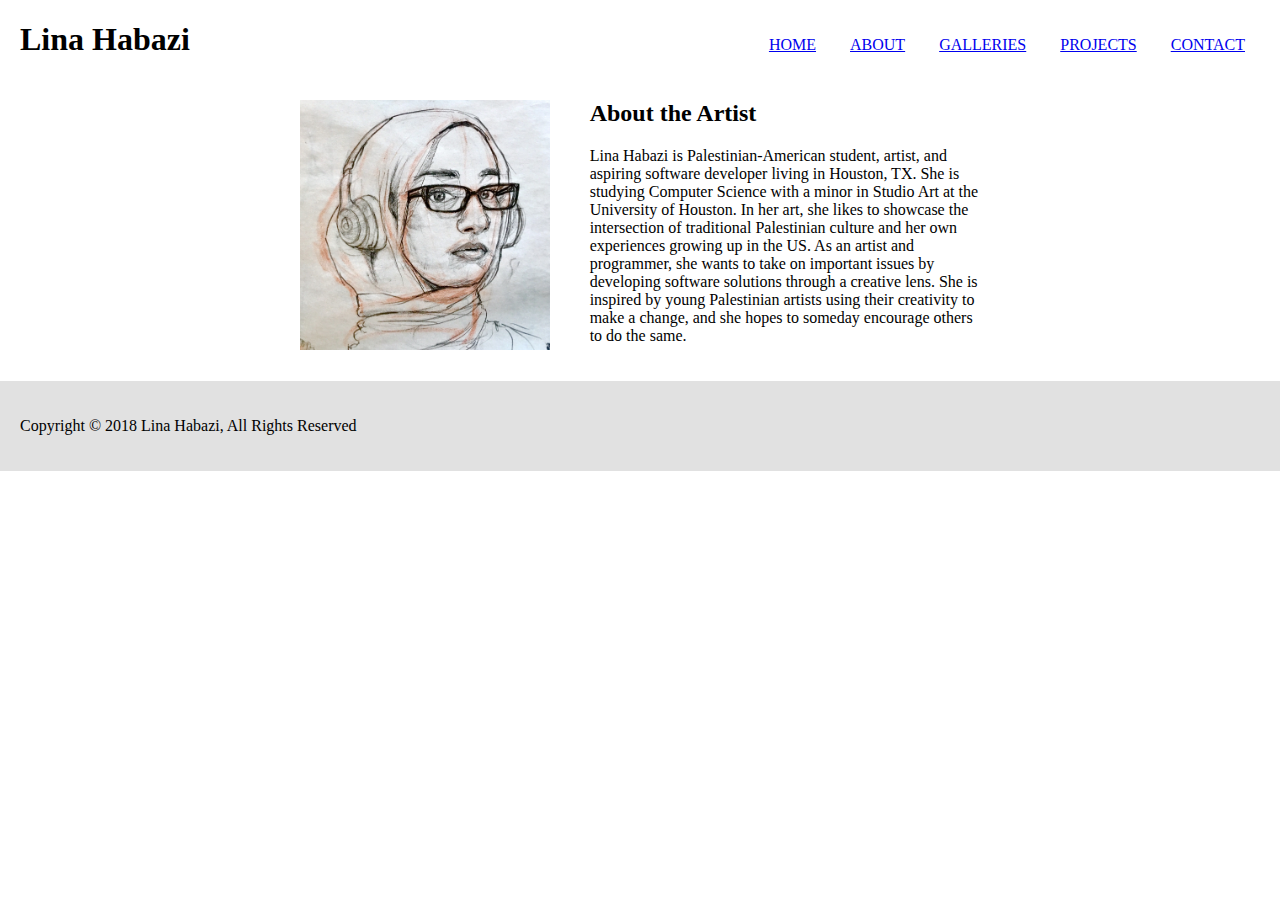
==== src/about.html @ 3a055185 "content on about page" ====
<!DOCTYPE html>
<html lang="en-US">
  <head>
    <meta charset="UTF-8">
    <title>Lina Habazi</title>
    <style>
      body{
        display: flex;
        flex-direction: column;
        /* background-color: purple; */
        margin: 0px;
      }
      .header {
        display: flex;
        margin-left: 20px;
        margin-right: 20px;
        align-items: baseline;
        /* background-color: aqua; */
      }
      .title {
        /* background-color: pink; */
        flex: 1;
        /* padding: 20px; */
      }
      nav {
        /* padding: 20px; */
        /* background-color: red; */
      }
      nav a {
          padding: 15px;
      }
      .content {
        padding-left: 300px;
        padding-right: 300px;
        padding-top: 20px;
        padding-bottom: 20px;
        display: flex;
        flex-grow: 1;
      }
      .content h2 {
          margin-top: 0px;
          padding-left: 20px;
      }
      .content p {
        padding-left: 20px;
      }
      .content img {
        padding-right: 20px;
      }
      footer {
        padding: 20px;
        background-color: rgb(225, 225, 225);
      }
    </style>
  </head>
  <body>
    <div class='header'>
      <div class='title'>
        <h1>Lina Habazi</h1>
      </div>
      <nav>
        <a href="./index.html">HOME</a>
        <a href="./about.html">ABOUT</a>
        <a href="./galleries.html">GALLERIES</a>
        <a href="./projects.html">PROJECTS</a>
        <a href="./contact.html">CONTACT</a>
      </nav>
    </div>
    <div class='content'>
        <div><img src="./resources/artist.jpg" height=250></div>
        <div>
           <h2>About the Artist</h2>
            <p>Lina Habazi is  Palestinian-American student, artist, 
                and aspiring software developer living in Houston, TX. 
                She is studying Computer Science with a minor in Studio 
                Art at the University of Houston. In her art, she likes 
                to showcase the intersection of traditional Palestinian 
                culture and her own experiences growing up in the US. As 
                an artist and programmer, she wants to take on important 
                issues by developing software solutions through a creative 
                lens. She is inspired by young Palestinian artists using 
                their creativity to make a change, and she hopes to someday 
                encourage others to do the same.</p>
        </div>
    </div>
    <footer>
      <p>Copyright © 2018 Lina Habazi, All Rights Reserved</p>
    </footer>
  </body>
</html>
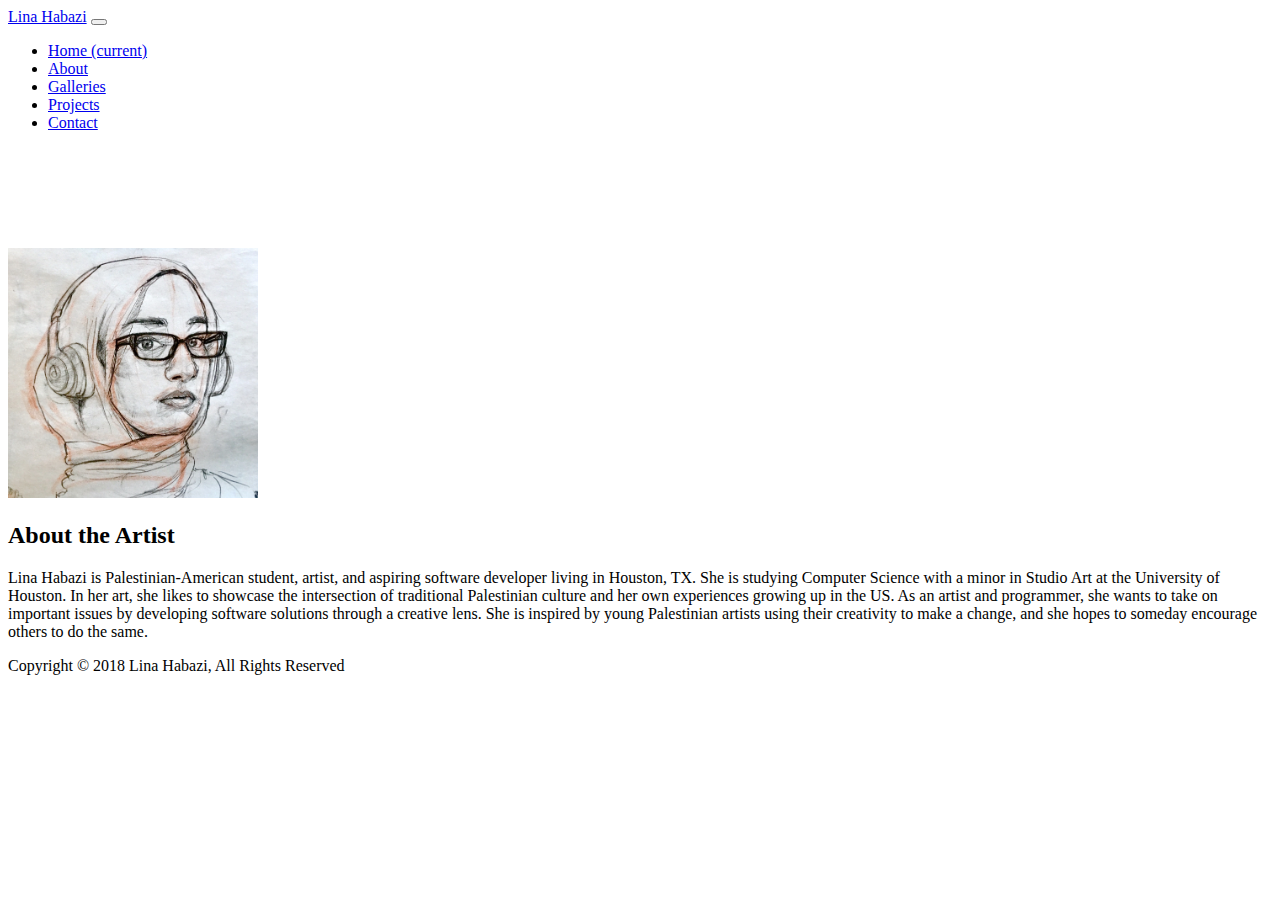
==== commit abc3da06: "added bootstrap" ====
--- a/src/about.html
+++ b/src/about.html
@@ -1,90 +1,89 @@
 <!DOCTYPE html>
 <html lang="en-US">
-  <head>
-    <meta charset="UTF-8">
-    <title>Lina Habazi</title>
-    <style>
-      body{
-        display: flex;
-        flex-direction: column;
-        /* background-color: purple; */
-        margin: 0px;
-      }
-      .header {
-        display: flex;
-        margin-left: 20px;
-        margin-right: 20px;
-        align-items: baseline;
-        /* background-color: aqua; */
-      }
-      .title {
-        /* background-color: pink; */
-        flex: 1;
-        /* padding: 20px; */
-      }
-      nav {
-        /* padding: 20px; */
-        /* background-color: red; */
-      }
-      nav a {
-          padding: 15px;
-      }
-      .content {
-        padding-left: 300px;
-        padding-right: 300px;
-        padding-top: 20px;
-        padding-bottom: 20px;
-        display: flex;
-        flex-grow: 1;
-      }
-      .content h2 {
-          margin-top: 0px;
-          padding-left: 20px;
-      }
-      .content p {
-        padding-left: 20px;
-      }
-      .content img {
-        padding-right: 20px;
-      }
-      footer {
-        padding: 20px;
-        background-color: rgb(225, 225, 225);
-      }
-    </style>
-  </head>
-  <body>
-    <div class='header'>
-      <div class='title'>
-        <h1>Lina Habazi</h1>
+
+<head>
+  <meta charset="UTF-8">
+  <meta name="viewport" content="width=device-width, initial-scale=1, shrink-to-fit=no">
+
+  <link rel="stylesheet" href="https://stackpath.bootstrapcdn.com/bootstrap/4.1.1/css/bootstrap.min.css" integrity="sha384-WskhaSGFgHYWDcbwN70/dfYBj47jz9qbsMId/iRN3ewGhXQFZCSftd1LZCfmhktB"
+    crossorigin="anonymous">
+  <link rel="stylesheet" href='../styles.css'>
+
+  <title>Lina Habazi</title>
+</head>
+
+<body>
+  <nav class="navbar fixed-top navbar-expand-lg navbar-dark bg-dark">
+    <a class="navbar-brand" href="./index.html">Lina Habazi</a>
+    <button class="navbar-toggler" type="button" data-toggle="collapse" data-target="#navbarSupportedContent" aria-controls="navbarSupportedContent"
+      aria-expanded="false" aria-label="Toggle navigation">
+      <span class="navbar-toggler-icon"></span>
+    </button>
+    <div class="collapse navbar-collapse" id="navbarSupportedContent">
+      <span class="navbar-nav mr-auto"></span>
+      <ul class="navbar-nav">
+        <li class="nav-item active">
+          <a class="nav-link" href="./index.html">Home
+            <span class="sr-only">(current)</span>
+          </a>
+        </li>
+        <li class="nav-item">
+          <a class="nav-link" href="./about.html">About</a>
+        </li>
+        <li class="nav-item">
+          <a class="nav-link" href="./galleries.html">Galleries</a>
+        </li>
+        <li class="nav-item">
+          <a class="nav-link" href="./projects.html">Projects</a>
+        </li>
+        <li class="nav-item">
+          <a class="nav-link" href="./contact.html">Contact</a>
+        </li>
+      </ul>
+    </div>
+  </nav>
+
+
+
+
+
+  <div class='container'>
+    <div class='content'>
+      <div>
+        <img src="./resources/artist.jpg" height=250>
       </div>
-      <nav>
-        <a href="./index.html">HOME</a>
-        <a href="./about.html">ABOUT</a>
-        <a href="./galleries.html">GALLERIES</a>
-        <a href="./projects.html">PROJECTS</a>
-        <a href="./contact.html">CONTACT</a>
-      </nav>
-    </div>
-    <div class='content'>
-        <div><img src="./resources/artist.jpg" height=250></div>
-        <div>
-           <h2>About the Artist</h2>
-            <p>Lina Habazi is  Palestinian-American student, artist, 
-                and aspiring software developer living in Houston, TX. 
-                She is studying Computer Science with a minor in Studio 
-                Art at the University of Houston. In her art, she likes 
-                to showcase the intersection of traditional Palestinian 
-                culture and her own experiences growing up in the US. As 
-                an artist and programmer, she wants to take on important 
-                issues by developing software solutions through a creative 
-                lens. She is inspired by young Palestinian artists using 
-                their creativity to make a change, and she hopes to someday 
-                encourage others to do the same.</p>
-        </div>
+      <div>
+        <h2>About the Artist</h2>
+        <p>Lina Habazi is Palestinian-American student, artist, and aspiring software developer living in Houston, TX. She is
+          studying Computer Science with a minor in Studio Art at the University of Houston. In her art, she likes to showcase
+          the intersection of traditional Palestinian culture and her own experiences growing up in the US. As an artist
+          and programmer, she wants to take on important issues by developing software solutions through a creative lens.
+          She is inspired by young Palestinian artists using their creativity to make a change, and she hopes to someday
+          encourage others to do the same.</p>
+      </div>
     </div>
     <footer>
       <p>Copyright © 2018 Lina Habazi, All Rights Reserved</p>
     </footer>
-  </body>
+
+
+  </div>
+
+
+
+
+
+
+
+
+
+
+  <script src="https://code.jquery.com/jquery-3.3.1.slim.min.js" integrity="sha384-q8i/X+965DzO0rT7abK41JStQIAqVgRVzpbzo5smXKp4YfRvH+8abtTE1Pi6jizo"
+    crossorigin="anonymous"></script>
+  <script src="https://cdnjs.cloudflare.com/ajax/libs/popper.js/1.14.3/umd/popper.min.js" integrity="sha384-ZMP7rVo3mIykV+2+9J3UJ46jBk0WLaUAdn689aCwoqbBJiSnjAK/l8WvCWPIPm49"
+    crossorigin="anonymous"></script>
+  <script src="https://stackpath.bootstrapcdn.com/bootstrap/4.1.1/js/bootstrap.min.js" integrity="sha384-smHYKdLADwkXOn1EmN1qk/HfnUcbVRZyYmZ4qpPea6sjB/pTJ0euyQp0Mk8ck+5T"
+    crossorigin="anonymous"></script>
+</body>
+
 </html>--- a/styles.css
+++ b/styles.css
@@ -0,0 +1,43 @@
+body {
+  /* display: flex;
+  flex-direction: column;
+  margin: 0px; */
+  margin-bottom: 60px;
+}
+
+.header {
+  /* display: flex; */
+  margin-left: 20px;
+  margin-right: 20px;
+  /* align-items: center;         */
+}
+
+.title {
+  /* flex: 1; */
+}
+
+nav {}
+
+/* nav a {
+    padding: 15px;
+} */
+
+.content {
+  padding-top: 100px;
+}
+
+/* footer {
+  padding: 20px;
+  background-color: rgb(225, 225, 225);
+} */
+
+.footer {
+  position: absolute;
+  bottom: 0;
+  width: 100%;
+  height: 60px;
+  /* Set the fixed height of the footer here */
+  line-height: 60px;
+  /* Vertically center the text there */
+  background-color: #f5f5f5;
+}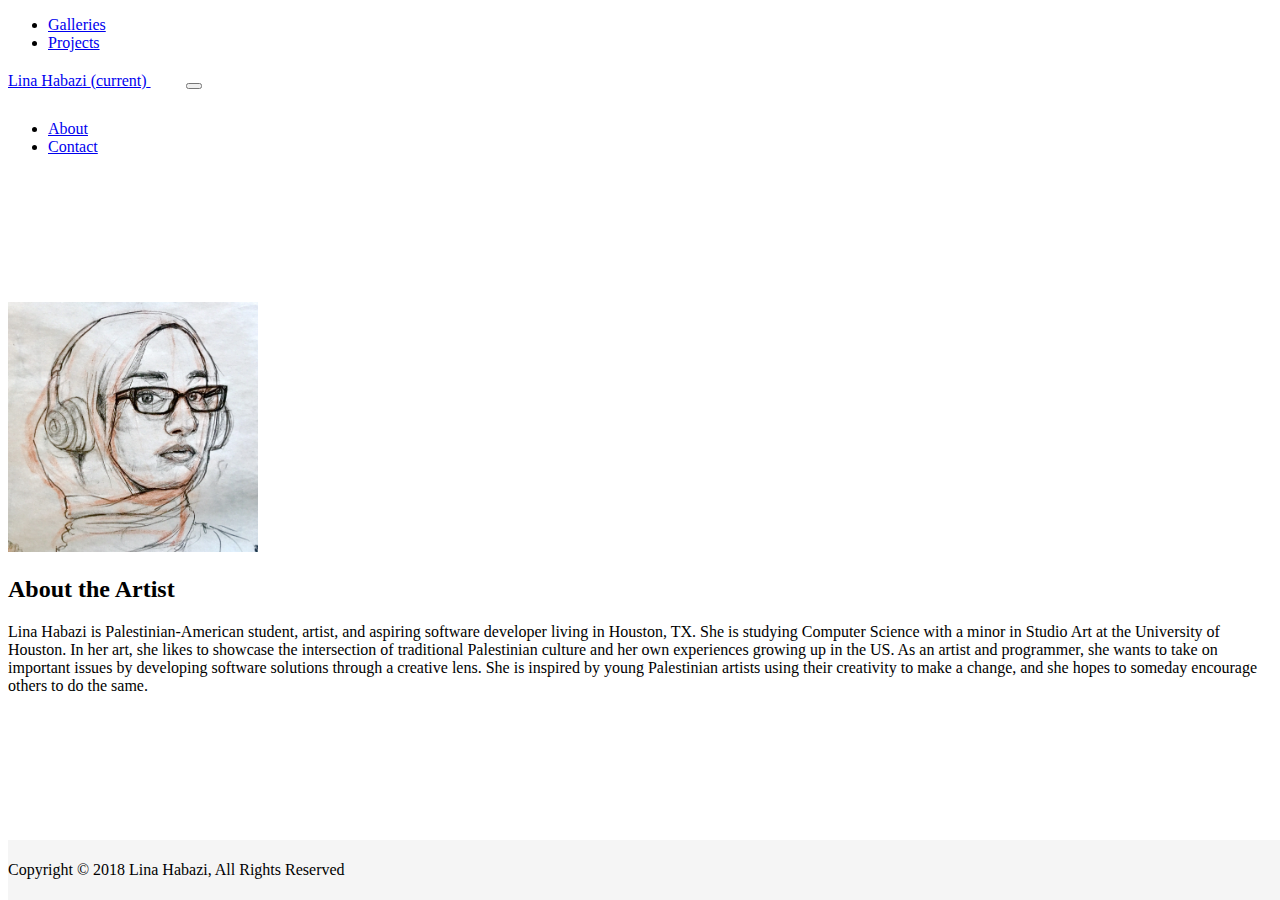
==== commit 81f261b9: "centered title and navbar, fixed collapse issues" ====
--- a/src/about.html
+++ b/src/about.html
@@ -13,35 +13,39 @@
 </head>
 
 <body>
-  <nav class="navbar fixed-top navbar-expand-lg navbar-dark bg-dark">
-    <a class="navbar-brand" href="./index.html">Lina Habazi</a>
-    <button class="navbar-toggler" type="button" data-toggle="collapse" data-target="#navbarSupportedContent" aria-controls="navbarSupportedContent"
-      aria-expanded="false" aria-label="Toggle navigation">
-      <span class="navbar-toggler-icon"></span>
-    </button>
-    <div class="collapse navbar-collapse" id="navbarSupportedContent">
-      <span class="navbar-nav mr-auto"></span>
-      <ul class="navbar-nav">
-        <li class="nav-item active">
-          <a class="nav-link" href="./index.html">Home
-            <span class="sr-only">(current)</span>
-          </a>
-        </li>
-        <li class="nav-item">
-          <a class="nav-link" href="./about.html">About</a>
-        </li>
-        <li class="nav-item">
-          <a class="nav-link" href="./galleries.html">Galleries</a>
-        </li>
-        <li class="nav-item">
-          <a class="nav-link" href="./projects.html">Projects</a>
-        </li>
-        <li class="nav-item">
-          <a class="nav-link" href="./contact.html">Contact</a>
-        </li>
-      </ul>
-    </div>
-  </nav>
+<nav class="navbar fixed-top navbar-expand-sm navbar-dark bg-dark">
+  <div class="collapse navbar-collapse" id="navbarSupportedContent1">
+    <ul class="navbar-nav ml-auto">
+      <li class="nav-item">
+        <a class="nav-link" href="./galleries.html">Galleries</a>
+      </li>
+      <li class="nav-item">
+        <a class="nav-link" href="./projects.html">Projects</a>
+      </li>
+    </ul>
+  </div>
+
+  <a class="navbar-brand active" id="navbarTitle" href="./index.html">Lina Habazi
+    <span class="sr-only">(current)</span>
+  </a>
+  <button class="navbar-toggler ml-auto" id='toggleButton' type="button" data-toggle="collapse" data-target="#navbarSupportedContent1, #navbarSupportedContent2"
+    aria-controls="navbarSupportedContent1, navbarSupportedContent2" aria-expanded="false" aria-label="Toggle navigation">
+    <span class="navbar-toggler-icon"></span>
+  </button>
+
+  <div class="collapse navbar-collapse" id="navbarSupportedContent2">
+    <ul class="navbar-nav mr-auto">
+      <li class="nav-item active">
+        <a class="nav-link" href="./about.html">About</a>
+      </li>
+      <li class="nav-item">
+        <a class="nav-link" href="./contact.html">Contact</a>
+      </li>
+    </ul>
+  </div>
+
+
+</nav>
 
 
 
@@ -62,14 +66,12 @@
           encourage others to do the same.</p>
       </div>
     </div>
-    <footer>
-      <p>Copyright © 2018 Lina Habazi, All Rights Reserved</p>
-    </footer>
-
-
   </div>
-
-
+  <footer class="footer">
+    <div class="container">
+      <span class="text-muted">Copyright © 2018 Lina Habazi, All Rights Reserved</span>
+    </div>
+  </footer>
 
 
 
--- a/styles.css
+++ b/styles.css
@@ -23,7 +23,7 @@
 } */
 
 .content {
-  padding-top: 100px;
+  padding-top: 130px;
 }
 
 /* footer {
@@ -40,4 +40,22 @@
   line-height: 60px;
   /* Vertically center the text there */
   background-color: #f5f5f5;
-}+}
+
+#navbarSupportedContent1 {
+  margin-right: 20px;
+}
+
+#navbarTitle {
+  margin-right: 20px;
+  margin-top: 15px;
+  margin-bottom: 15px;
+}
+
+#toggleButton {
+  margin: 15px;
+}
+
+/* #navbarRow {
+
+} */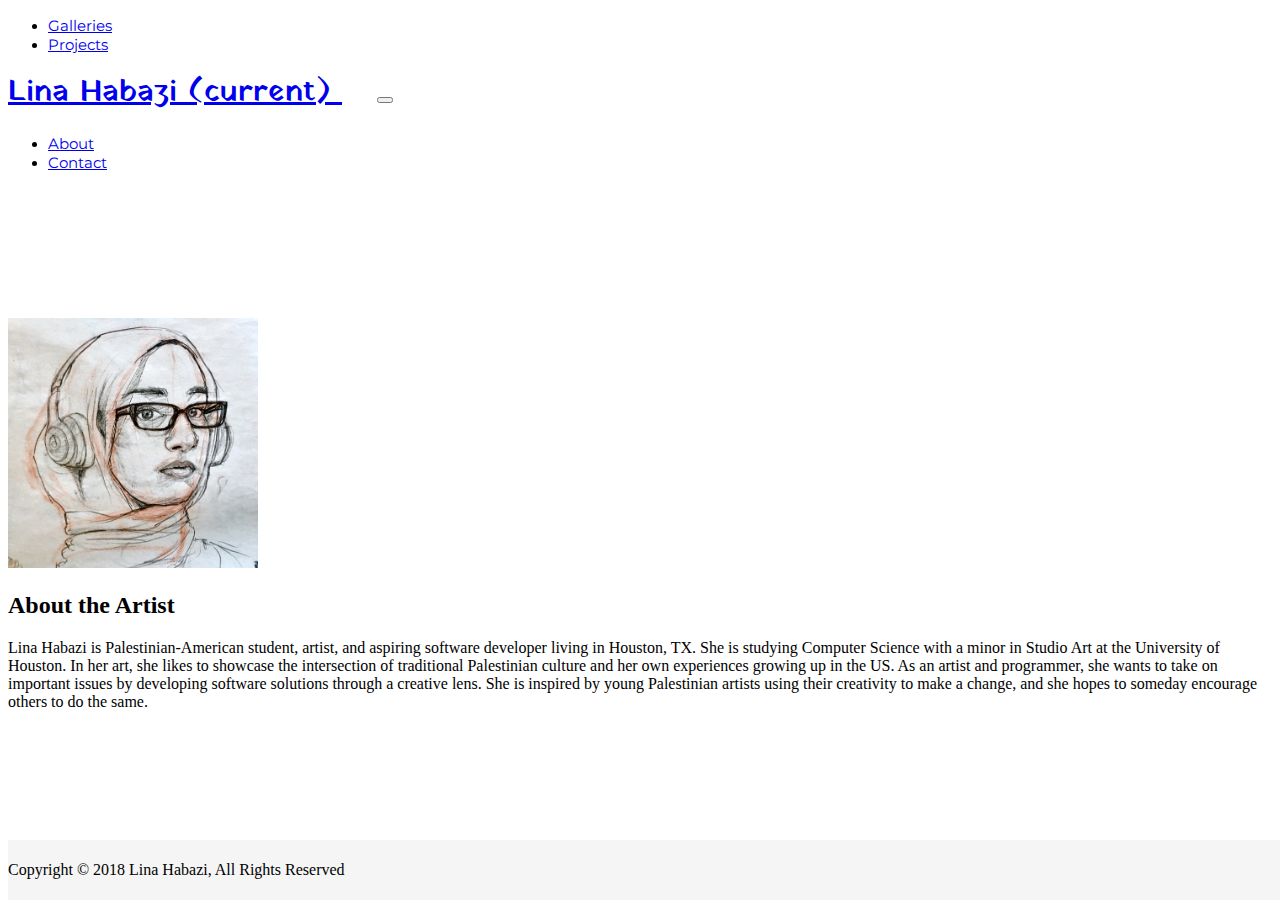
==== commit 9230cef5: "styled navbar" ====
--- a/src/about.html
+++ b/src/about.html
@@ -8,12 +8,13 @@
   <link rel="stylesheet" href="https://stackpath.bootstrapcdn.com/bootstrap/4.1.1/css/bootstrap.min.css" integrity="sha384-WskhaSGFgHYWDcbwN70/dfYBj47jz9qbsMId/iRN3ewGhXQFZCSftd1LZCfmhktB"
     crossorigin="anonymous">
   <link rel="stylesheet" href='../styles.css'>
+<link href="https://fonts.googleapis.com/css?family=Caveat|Yatra+One|Alegreya+Sans+SC:300|Exo+2:200|Montserrat:300" rel="stylesheet">
 
   <title>Lina Habazi</title>
 </head>
 
 <body>
-<nav class="navbar fixed-top navbar-expand-sm navbar-dark bg-dark">
+<nav class="navbar fixed-top navbar-expand-sm navbar-light bg-light">
   <div class="collapse navbar-collapse" id="navbarSupportedContent1">
     <ul class="navbar-nav ml-auto">
       <li class="nav-item">
--- a/styles.css
+++ b/styles.css
@@ -48,14 +48,19 @@
 
 #navbarTitle {
   margin-right: 20px;
-  margin-top: 15px;
-  margin-bottom: 15px;
+  /* margin-top: 5px;
+  margin-bottom: 5px; */
+  font-family: 'Yatra One';
+  /* font-family: 'Caveat'; */
+  font-size: 30px;
 }
 
 #toggleButton {
   margin: 15px;
 }
 
-/* #navbarRow {
-
-} */+.nav-link {
+  font-family: 'Montserrat',
+  sans-serif;
+  font-size: 15px;
+}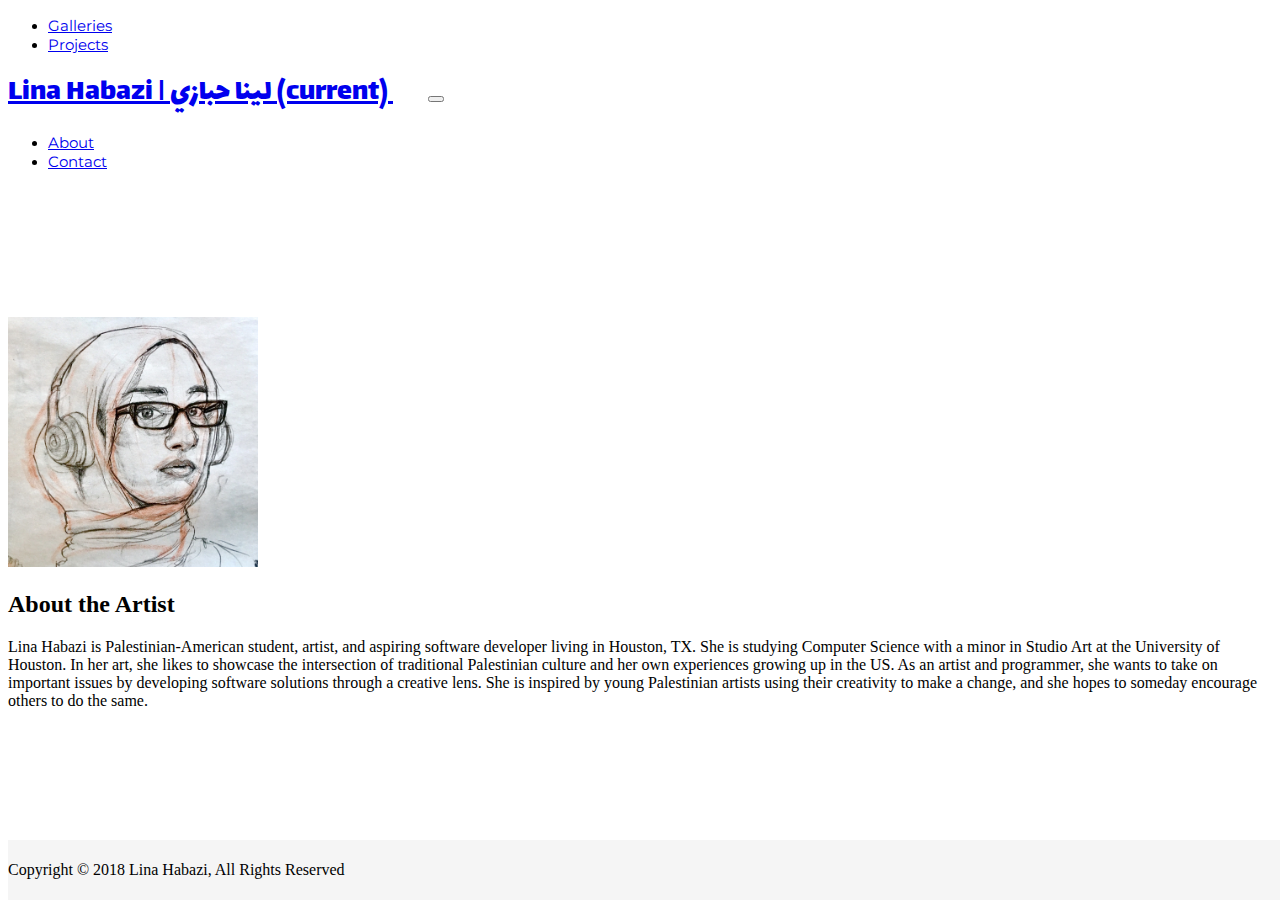
==== commit 08f62553: "website title in english and arabic" ====
--- a/src/about.html
+++ b/src/about.html
@@ -8,7 +8,7 @@
   <link rel="stylesheet" href="https://stackpath.bootstrapcdn.com/bootstrap/4.1.1/css/bootstrap.min.css" integrity="sha384-WskhaSGFgHYWDcbwN70/dfYBj47jz9qbsMId/iRN3ewGhXQFZCSftd1LZCfmhktB"
     crossorigin="anonymous">
   <link rel="stylesheet" href='../styles.css'>
-<link href="https://fonts.googleapis.com/css?family=Caveat|Yatra+One|Alegreya+Sans+SC:300|Exo+2:200|Montserrat:300" rel="stylesheet">
+<link href="https://fonts.googleapis.com/css?family=Yatra+One|Montserrat:300|Lalezar" rel="stylesheet">
 
   <title>Lina Habazi</title>
 </head>
@@ -26,7 +26,7 @@
     </ul>
   </div>
 
-  <a class="navbar-brand active" id="navbarTitle" href="./index.html">Lina Habazi
+<a class="navbar-brand active" id="navbarTitle" href="./index.html">Lina Habazi&nbsp|&nbspلينا حبازي
     <span class="sr-only">(current)</span>
   </a>
   <button class="navbar-toggler ml-auto" id='toggleButton' type="button" data-toggle="collapse" data-target="#navbarSupportedContent1, #navbarSupportedContent2"
--- a/styles.css
+++ b/styles.css
@@ -50,8 +50,8 @@
   margin-right: 20px;
   /* margin-top: 5px;
   margin-bottom: 5px; */
-  font-family: 'Yatra One';
-  /* font-family: 'Caveat'; */
+  /* font-family: 'Yatra One'; */
+  font-family: 'Lalezar';
   font-size: 30px;
 }
 
@@ -60,7 +60,6 @@
 }
 
 .nav-link {
-  font-family: 'Montserrat',
-  sans-serif;
+  font-family: 'Montserrat', sans-serif;
   font-size: 15px;
 }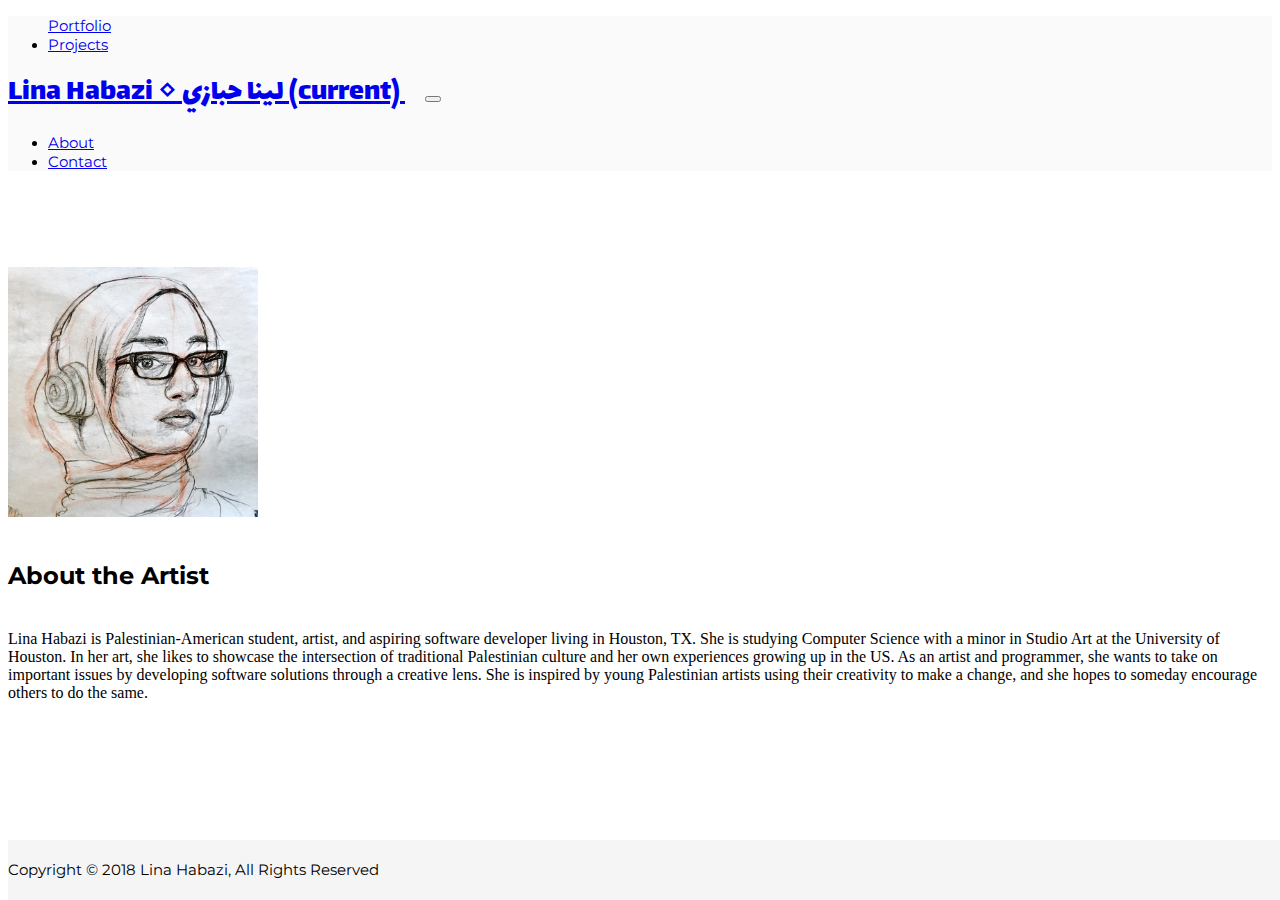
==== commit 31fba2df: "figuring out navigation and home page cards" ====
--- a/src/about.html
+++ b/src/about.html
@@ -8,45 +8,46 @@
   <link rel="stylesheet" href="https://stackpath.bootstrapcdn.com/bootstrap/4.1.1/css/bootstrap.min.css" integrity="sha384-WskhaSGFgHYWDcbwN70/dfYBj47jz9qbsMId/iRN3ewGhXQFZCSftd1LZCfmhktB"
     crossorigin="anonymous">
   <link rel="stylesheet" href='../styles.css'>
-<link href="https://fonts.googleapis.com/css?family=Yatra+One|Montserrat:300|Lalezar" rel="stylesheet">
+  <link href="https://fonts.googleapis.com/css?family=Yatra+One|Montserrat:300|Lalezar" rel="stylesheet">
 
   <title>Lina Habazi</title>
 </head>
 
 <body>
-<nav class="navbar fixed-top navbar-expand-sm navbar-light bg-light">
-  <div class="collapse navbar-collapse" id="navbarSupportedContent1">
-    <ul class="navbar-nav ml-auto">
-      <li class="nav-item">
-        <a class="nav-link" href="./galleries.html">Galleries</a>
-      </li>
-      <li class="nav-item">
-        <a class="nav-link" href="./projects.html">Projects</a>
-      </li>
-    </ul>
-  </div>
+  <nav class="navbar fixed-top navbar-expand-sm navbar-light" id="fullNavbar">
+    <div class="collapse navbar-collapse" id="navbarSupportedContent1">
+      <ul class="navbar-nav ml-auto">
+        <a class="nav-link dropdown-toggle" href="./galleries.html" id="navbarDropdown" role="button" data-toggle="dropdown" aria-haspopup="true"
+          aria-expanded="false">
+          Portfolio
+        </a>
+        <li class="nav-item">
+          <a class="nav-link" href="./projects.html">Projects</a>
+        </li>
+      </ul>
+    </div>
 
-<a class="navbar-brand active" id="navbarTitle" href="./index.html">Lina Habazi&nbsp|&nbspلينا حبازي
-    <span class="sr-only">(current)</span>
-  </a>
-  <button class="navbar-toggler ml-auto" id='toggleButton' type="button" data-toggle="collapse" data-target="#navbarSupportedContent1, #navbarSupportedContent2"
-    aria-controls="navbarSupportedContent1, navbarSupportedContent2" aria-expanded="false" aria-label="Toggle navigation">
-    <span class="navbar-toggler-icon"></span>
-  </button>
+    <a class="navbar-brand active" id="navbarTitle" href="./index.html">Lina Habazi ⋄ لينا حبازي
+      <span class="sr-only">(current)</span>
+    </a>
+    <button class="navbar-toggler ml-auto" id='toggleButton' type="button" data-toggle="collapse" data-target="#navbarSupportedContent1, #navbarSupportedContent2"
+      aria-controls="navbarSupportedContent1, navbarSupportedContent2" aria-expanded="false" aria-label="Toggle navigation">
+      <span class="navbar-toggler-icon"></span>
+    </button>
 
-  <div class="collapse navbar-collapse" id="navbarSupportedContent2">
-    <ul class="navbar-nav mr-auto">
-      <li class="nav-item active">
-        <a class="nav-link" href="./about.html">About</a>
-      </li>
-      <li class="nav-item">
-        <a class="nav-link" href="./contact.html">Contact</a>
-      </li>
-    </ul>
-  </div>
+    <div class="collapse navbar-collapse" id="navbarSupportedContent2">
+      <ul class="navbar-nav mr-auto">
+        <li class="nav-item active">
+          <a class="nav-link" href="./about.html">About</a>
+        </li>
+        <li class="nav-item">
+          <a class="nav-link" href="./contact.html">Contact</a>
+        </li>
+      </ul>
+    </div>
 
 
-</nav>
+  </nav>
 
 
 
@@ -70,7 +71,7 @@
   </div>
   <footer class="footer">
     <div class="container">
-      <span class="text-muted">Copyright © 2018 Lina Habazi, All Rights Reserved</span>
+      <span class="text-muted" id="footerContent">Copyright © 2018 Lina Habazi, All Rights Reserved</span>
     </div>
   </footer>
 
--- a/styles.css
+++ b/styles.css
@@ -1,8 +1,13 @@
+html {
+  position: relative;
+  min-height: 100%;
+}
+
 body {
   /* display: flex;
   flex-direction: column;
   margin: 0px; */
-  margin-bottom: 60px;
+  /* margin-bottom: 130px; */
 }
 
 .header {
@@ -16,20 +21,20 @@
   /* flex: 1; */
 }
 
-nav {}
-
 /* nav a {
     padding: 15px;
 } */
 
 .content {
-  padding-top: 130px;
+  padding-bottom: 100px;
+  padding-top: 80px;
 }
 
-/* footer {
-  padding: 20px;
-  background-color: rgb(225, 225, 225);
-} */
+.content h2 {
+  font-family: 'Montserrat', sans-serif;
+  padding-bottom: 20px;
+  padding-top: 20px;
+}
 
 .footer {
   position: absolute;
@@ -55,11 +60,35 @@
   font-size: 30px;
 }
 
-#toggleButton {
+/* #toggleButton {
   margin: 15px;
-}
+} */
 
 .nav-link {
   font-family: 'Montserrat', sans-serif;
   font-size: 15px;
+}
+
+#footerContent {
+    font-family: 'Montserrat', sans-serif;
+    font-size: 15px;
+}
+
+#fullNavbar {
+   background-color: rgba(250, 250, 250, 0.97);
+
+  /* -webkit-filter: url('#blur');
+  filter: url('#blur');
+  -webkit-filter: blur(5px);
+  filter: blur(5px);
+  background-size: cover;
+  opacity: 0.5; */
+}
+
+#carouselExampleControls {
+  margin-bottom: 50px;
+}
+
+#cardDeck {
+  margin-bottom: 50px;
 }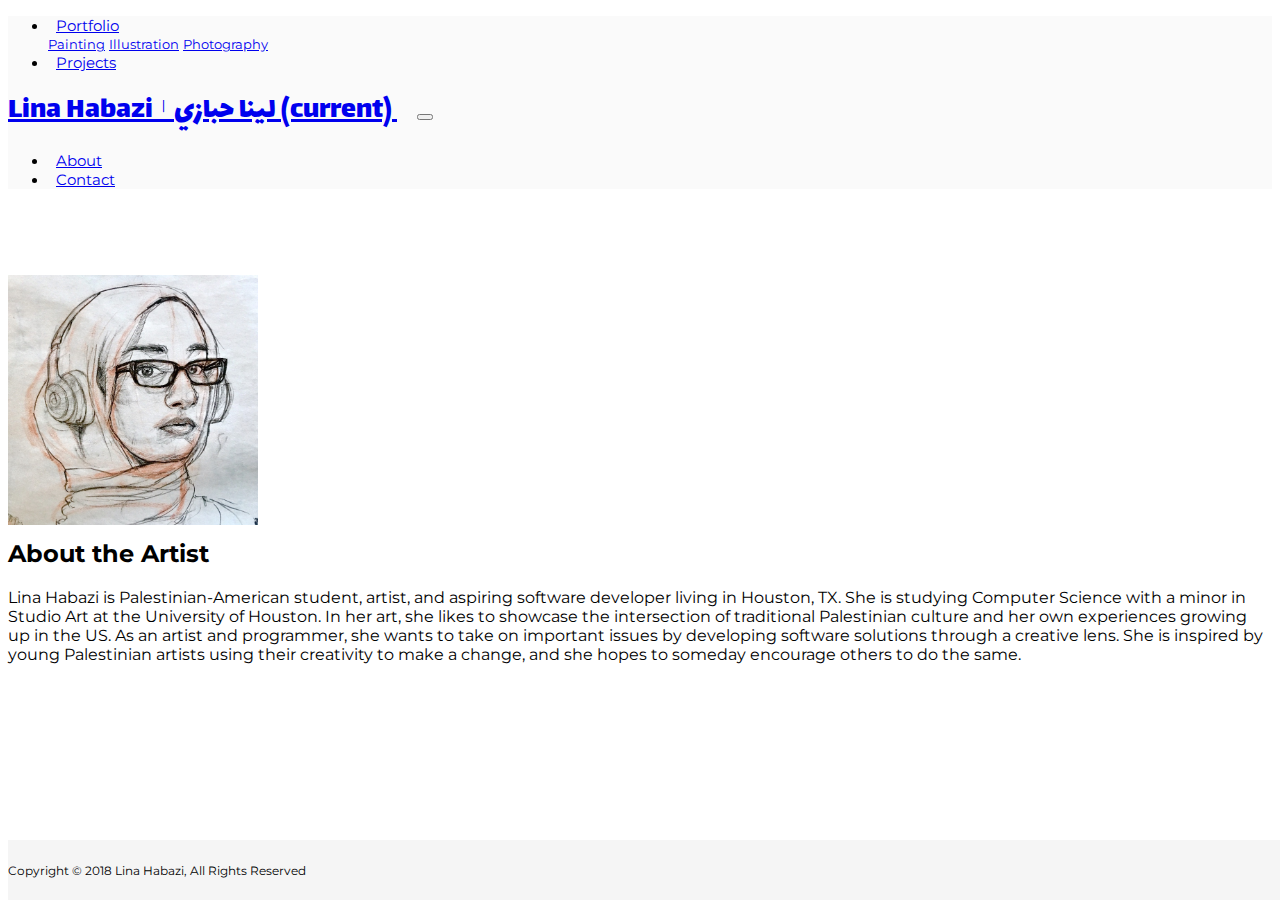
==== commit 648b9e2f: "nav bar drop down styling and copied base code to all pages" ====
--- a/src/about.html
+++ b/src/about.html
@@ -4,54 +4,62 @@
 <head>
   <meta charset="UTF-8">
   <meta name="viewport" content="width=device-width, initial-scale=1, shrink-to-fit=no">
+  <link rel="stylesheet" href='../styles.css'>
 
   <link rel="stylesheet" href="https://stackpath.bootstrapcdn.com/bootstrap/4.1.1/css/bootstrap.min.css" integrity="sha384-WskhaSGFgHYWDcbwN70/dfYBj47jz9qbsMId/iRN3ewGhXQFZCSftd1LZCfmhktB"
     crossorigin="anonymous">
-  <link rel="stylesheet" href='../styles.css'>
+  <link rel="stylesheet" href="assets/font-awesome/css/font-awesome.min.css">
   <link href="https://fonts.googleapis.com/css?family=Yatra+One|Montserrat:300|Lalezar" rel="stylesheet">
+
+  <link rel="stylesheet" href='../style-icon.css'>
+
+
 
   <title>Lina Habazi</title>
 </head>
 
 <body>
-  <nav class="navbar fixed-top navbar-expand-sm navbar-light" id="fullNavbar">
+  <nav class="navbar fixed-top navbar-expand-md navbar-light" id="fullNavbar">
     <div class="collapse navbar-collapse" id="navbarSupportedContent1">
       <ul class="navbar-nav ml-auto">
-        <a class="nav-link dropdown-toggle" href="./galleries.html" id="navbarDropdown" role="button" data-toggle="dropdown" aria-haspopup="true"
-          aria-expanded="false">
-          Portfolio
-        </a>
+        <li class="nav-item dropdown">
+          <a class="nav-link dropdown-toggle" id='underlinedNav' href="./galleries.html" id="navbarDropdown" role="button" data-toggle="dropdown"
+            aria-haspopup="true" aria-expanded="false">
+            Portfolio
+          </a>
+          <div class="dropdown-menu" aria-labelledby="navbarDropdown">
+            <a class="dropdown-item" href="./painting.html">Painting</a>
+            <a class="dropdown-item" href="./illustration.html">Illustration</a>
+            <a class="dropdown-item" href="./photography.html">Photography</a>
+
+          </div>
+        </li>
+
         <li class="nav-item">
-          <a class="nav-link" href="./projects.html">Projects</a>
+          <a class="nav-link" id='underlinedNav' href="./projects.html">Projects</a>
         </li>
       </ul>
     </div>
 
-    <a class="navbar-brand active" id="navbarTitle" href="./index.html">Lina Habazi ⋄ لينا حبازي
+    <!-- ❘𝄅𝄄∣⋄ -->
+    <a class="navbar-brand active" id="navbarTitle" href="./index.html"> Lina Habazi&nbsp 𝄅 &nbspلينا حبازي
       <span class="sr-only">(current)</span>
     </a>
     <button class="navbar-toggler ml-auto" id='toggleButton' type="button" data-toggle="collapse" data-target="#navbarSupportedContent1, #navbarSupportedContent2"
       aria-controls="navbarSupportedContent1, navbarSupportedContent2" aria-expanded="false" aria-label="Toggle navigation">
       <span class="navbar-toggler-icon"></span>
     </button>
-
     <div class="collapse navbar-collapse" id="navbarSupportedContent2">
       <ul class="navbar-nav mr-auto">
-        <li class="nav-item active">
-          <a class="nav-link" href="./about.html">About</a>
+        <li class="nav-item">
+          <a class="nav-link" id='underlinedNav' href="./about.html">About</a>
         </li>
         <li class="nav-item">
-          <a class="nav-link" href="./contact.html">Contact</a>
+          <a class="nav-link" id='underlinedNav' href="./contact.html">Contact</a>
         </li>
       </ul>
     </div>
-
-
   </nav>
-
-
-
-
 
   <div class='container'>
     <div class='content'>
@@ -62,23 +70,23 @@
         <h2>About the Artist</h2>
         <p>Lina Habazi is Palestinian-American student, artist, and aspiring software developer living in Houston, TX. She is
           studying Computer Science with a minor in Studio Art at the University of Houston. In her art, she likes to showcase
-          the intersection of traditional Palestinian culture and her own experiences growing up in the US. As an artist
-          and programmer, she wants to take on important issues by developing software solutions through a creative lens.
-          She is inspired by young Palestinian artists using their creativity to make a change, and she hopes to someday
-          encourage others to do the same.</p>
+          the intersection of traditional Palestinian culture and her own experiences growing up in the US. As an artist and
+          programmer, she wants to take on important issues by developing software solutions through a creative lens. She is
+          inspired by young Palestinian artists using their creativity to make a change, and she hopes to someday encourage
+          others to do the same.</p>
       </div>
     </div>
   </div>
+
+
+
+
+
   <footer class="footer">
     <div class="container">
       <span class="text-muted" id="footerContent">Copyright © 2018 Lina Habazi, All Rights Reserved</span>
     </div>
   </footer>
-
-
-
-
-
 
 
 
--- a/styles.css
+++ b/styles.css
@@ -1,13 +1,6 @@
 html {
   position: relative;
   min-height: 100%;
-}
-
-body {
-  /* display: flex;
-  flex-direction: column;
-  margin: 0px; */
-  /* margin-bottom: 130px; */
 }
 
 .header {
@@ -17,23 +10,17 @@
   /* align-items: center;         */
 }
 
-.title {
-  /* flex: 1; */
-}
-
-/* nav a {
-    padding: 15px;
-} */
-
 .content {
   padding-bottom: 100px;
-  padding-top: 80px;
+  padding-top: 70px;
+      font-family: 'Montserrat',
+      sans-serif;
+
 }
 
 .content h2 {
-  font-family: 'Montserrat', sans-serif;
-  padding-bottom: 20px;
-  padding-top: 20px;
+  margin-top: 10px;
+  margin-left: 0px;
 }
 
 .footer {
@@ -60,10 +47,6 @@
   font-size: 30px;
 }
 
-/* #toggleButton {
-  margin: 15px;
-} */
-
 .nav-link {
   font-family: 'Montserrat', sans-serif;
   font-size: 15px;
@@ -71,7 +54,7 @@
 
 #footerContent {
     font-family: 'Montserrat', sans-serif;
-    font-size: 15px;
+    font-size: 12px;
 }
 
 #fullNavbar {
@@ -86,9 +69,97 @@
 }
 
 #carouselExampleControls {
-  margin-bottom: 50px;
+  margin-top: 20px;
+  margin-bottom: 30px;
 }
 
 #cardDeck {
   margin-bottom: 50px;
-}+}
+
+/* .buttonGroup {
+  flex-direction: column;
+  flex: 1;
+  background-color: red;
+  /* mx-auto: auto; */
+  /* align-content: center;
+  align-items: center;
+  justify-content: center; */
+
+  .dropdown-item {
+    font-family: 'Montserrat', sans-serif;
+    font-size: 13px;
+}
+
+.navbar .dropdown-menu a:active {
+  background-color: lightgray;
+  color: black;
+}
+
+#underlinedNav:hover {
+  box-shadow: inset 0 -2px 0 0 lightgray;
+}
+
+#underlinedNav {
+  padding-left: 0px;
+  padding-right: 0px;
+  padding-bottom: 3px;
+  padding-top: 0px;
+  margin: 8px;
+  margin-bottom: 5px;
+}
+
+/* .navbar .nav-link {
+ padding-bottom: 5px;
+ padding-top: 0px;
+ padding-right: 0px;
+ padding-left: 0px;
+ /* margin-left: 8px;
+ margin-right: 8px; */
+
+
+/* .dropdown-item {
+  background-color: teal;
+} */
+
+/* .navbar .navbar-nav>li.open>a:hover,
+.navbar .navbar-nav>li.open>a:focus {
+  background-color: teal;
+  color: #fff;
+} */
+
+ /* li.dropdown:active {
+   background-color: teal;
+ } */
+/* 
+  #rowGroup {
+    margin-top: 30px;
+    margin-bottom: 30px;
+  }
+
+  .btn-link {
+    font-weight: 400;
+    color: red;
+    background-color: transparent;
+  }
+
+  .dropdown-item.active,
+  .dropdown-item:active {
+    color: #fff;
+    text-decoration: none;
+    background-color: red;
+  }
+
+  .list-group-item.active {
+    z-index: 2;
+    color: #fff;
+    background-color: red;
+    border-color: red;
+  } */
+
+  /* .dropdown-item.active,
+  .dropdown-item:active {
+    color: #fff;
+    text-decoration: none;
+    background-color: red;
+  } */--- a/style-icon.css
+++ b/style-icon.css
@@ -0,0 +1,253 @@
+/******************************************************/
+/********************* Icons **************************/
+
+.azm-social {
+	margin: 0;
+	padding: 0;
+	display: inline-block;
+	color: #fff;
+	text-align: center;
+	-moz-border-radius: 0; -webkit-border-radius: 0; border-radius: 0;
+	-o-transition: all .3s; -moz-transition: all .3s; -webkit-transition: all .3s; -ms-transition: all .3s; transition: all .3s;
+}
+.azm-social:hover, .azm-social:focus, .azm-social:active { outline: 0; opacity: 0.8; color: #fff; }
+
+.azm-size-32 {
+	width: 32px;
+	height: 32px;
+	margin: 5px;
+	padding-top: 8px;
+	font-size: 14px;
+	line-height: 14px;
+}
+
+.azm-size-48 {
+	width: 48px;
+	height: 48px;
+	margin: 8px;
+	padding-top: 13px;
+	font-size: 21px;
+	line-height: 21px;
+}
+
+.azm-size-64 {
+	width: 64px;
+	height: 64px;
+	margin: 10px;
+	padding-top: 16px;
+	font-size: 28px;
+	line-height: 28px;
+}
+
+.azm-r-square {
+	-moz-border-radius: 4px; -webkit-border-radius: 4px; border-radius: 4px;
+}
+
+.azm-circle {
+	-moz-border-radius: 50%; -webkit-border-radius: 50%; border-radius: 50%;
+}
+
+.azm-btn {
+	height: 48px;
+	margin: 8px;
+	padding: 13px 17px;
+	font-size: 14px;
+	line-height: 21px;
+	font-weight: 300;
+	-moz-border-radius: 4px; -webkit-border-radius: 4px; border-radius: 4px;
+}
+.azm-btn i { padding-right: 27px; font-size: 21px; line-height: 21px; vertical-align: top; }
+
+.azm-btn i:after {
+	content: "";
+	position: absolute;
+	top: -8px;
+	left: 70%;
+	width: 1px;
+	height: 36px;
+	background: #ccc;
+	background: rgba(255, 255, 255, 0.3);
+}
+
+.azm-border-bottom {
+	padding-top: 12px;
+	border-bottom: 4px solid rgba(0, 0, 0, 0.1);
+}
+
+.azm-pill {
+	-moz-border-radius: 400px; -webkit-border-radius: 400px; border-radius: 400px;
+}
+
+.azm-gradient {
+	position: relative;
+	overflow: hidden;
+}
+
+.azm-gradient:before {
+	content: "";
+	position: absolute;
+	top: 0;
+	left: 0;
+	width: 100%;
+	height: 100%;
+	background: -moz-linear-gradient(top,  rgba(255,255,255,0.4) 0%, rgba(255,255,255,0) 100%); /* FF3.6+ */
+	background: -webkit-gradient(linear, left top, left bottom, color-stop(0%,rgba(255,255,255,0.4)), color-stop(100%,rgba(255,255,255,0))); /* Chrome,Safari4+ */
+	background: -webkit-linear-gradient(top,  rgba(255,255,255,0.4) 0%,rgba(255,255,255,0) 100%); /* Chrome10+,Safari5.1+ */
+	background: -o-linear-gradient(top,  rgba(255,255,255,0.4) 0%,rgba(255,255,255,0) 100%); /* Opera 11.10+ */
+	background: -ms-linear-gradient(top,  rgba(255,255,255,0.4) 0%,rgba(255,255,255,0) 100%); /* IE10+ */
+	background: linear-gradient(to bottom,  rgba(255,255,255,0.4) 0%,rgba(255,255,255,0) 100%); /* W3C */
+}
+
+.azm-shadow-left {
+	position: relative;
+	overflow: hidden;
+}
+
+.azm-shadow-left:before {
+	content: "";
+	position: absolute;
+	top: 0;
+	left: 0;
+	width: 50%;
+	height: 100%;
+	background: rgba(0, 0, 0, 0.1);
+}
+
+.azm-shadow-bottom {
+	position: relative;
+	overflow: hidden;
+}
+
+.azm-shadow-bottom:before {
+	content: "";
+	position: absolute;
+	top: 50%;
+	left: 0;
+	width: 100%;
+	height: 50%;
+	background: rgba(0, 0, 0, 0.1);
+}
+
+
+.azm-android { background: #8ec147; }
+.azm-apple { background: #777; }
+.azm-behance { background: #0077ff; }
+.azm-bitcoin { background: #f79012; }
+.azm-buysellads { background: #c90100; }
+.azm-codepen { background: #444; }
+.azm-css3 { background: #0270bb; }
+.azm-delicious { background: #31a9ff; }
+.azm-deviantart { background: #05cc47; }
+.azm-digg { background: #0093cc; }
+.azm-dribbble { background: #ea4c89; }
+.azm-dropbox { background: #007ee5; }
+.azm-drupal { background: #0073ba; }
+.azm-email-1 { background: #35c7ed; }
+.azm-email-2 { background: #35c7ed; }
+.azm-facebook { background: #4862a3; }
+.azm-flickr { background: #ff1981; }
+.azm-foursquare { background: #f04d7a; }
+.azm-git { background: #f64d27; }
+.azm-github { background: #999; }
+.azm-google { background: #3f85f4; }
+.azm-google-plus { background: #dd4b39; }
+.azm-html5 { background: #e54d26; }
+.azm-instagram { background: #3d6b92; }
+.azm-joomla { background: #fc8f30; }
+.azm-jsfiddle { background: #4679bd; }
+.azm-lastfm { background: #df1c23; }
+.azm-linkedin { background: #0177b5; }
+.azm-linux { background: #39a6df; }
+.azm-maxcdn { background: #ff5b02; }
+.azm-medium { background: #333; }
+.azm-pagelines { background: #444; }
+.azm-paypal { background: #009cde; }
+.azm-pinterest { background: #db242c; }
+.azm-reddit { background: #ff4500; }
+.azm-rss { background: #fc8f55; }
+.azm-share { background: #01924b; }
+.azm-skype { background: #00aff0; }
+.azm-slideshare { background: #0679b5; }
+.azm-soundcloud { background: #ff4e00; }
+.azm-spotify { background: #84bd00; }
+.azm-stack-exchange { background: #366fb3; }
+.azm-stack-overflow { background: #07c; }
+.azm-stumbleupon { background: #ea4b24; }
+.azm-trello { background: #026aa7; }
+.azm-tumblr { background: #2c4762; }
+.azm-twitter { background: #55acee; }
+.azm-vimeo { background: #44bbff; }
+.azm-vine { background: #00bf8f; }
+.azm-vk { background: #6281a3; }
+.azm-whatsapp { background: #59ac23; }
+.azm-windows { background: #00bcf2; }
+.azm-wordpress { background: #1e8cbe; }
+.azm-xing { background: #006464; }
+.azm-yahoo { background: #5210c4; }
+.azm-yelp { background: #c41200; }
+.azm-youtube { background: #d02022; }
+.azm-youtube-play { background: #d02022; }
+
+/***** long shadows *****/
+.azm-long-shadow {
+	overflow: hidden;
+}
+
+.azm-long-shadow.azm-android {text-shadow:rgb(128,174,64) 1px 1px,rgb(128,174,64) 2px 2px,rgb(128,174,64) 3px 3px,rgb(128,174,64) 4px 4px,rgb(128,175,64) 5px 5px,rgb(129,175,64) 6px 6px,rgb(129,175,64) 7px 7px,rgb(129,175,64) 8px 8px,rgb(129,176,64) 9px 9px,rgb(129,176,64) 10px 10px,rgb(129,176,64) 11px 11px,rgb(130,176,65) 12px 12px,rgb(130,177,65) 13px 13px,rgb(130,177,65) 14px 14px,rgb(130,177,65) 15px 15px,rgb(130,177,65) 16px 16px,rgb(130,178,65) 17px 17px,rgb(131,178,65) 18px 18px,rgb(131,178,65) 19px 19px,rgb(131,178,65) 20px 20px,rgb(131,178,65) 21px 21px,rgb(131,179,65) 22px 22px,rgb(132,179,66) 23px 23px,rgb(132,179,66) 24px 24px,rgb(132,179,66) 25px 25px,rgb(132,180,66) 26px 26px,rgb(132,180,66) 27px 27px,rgb(132,180,66) 28px 28px,rgb(133,180,66) 29px 29px,rgb(133,181,66) 30px 30px,rgb(133,181,66) 31px 31px,rgb(133,181,66) 32px 32px,rgb(133,181,66) 33px 33px,rgb(133,182,66) 34px 34px,rgb(134,182,67) 35px 35px,rgb(134,182,67) 36px 36px,rgb(134,182,67) 37px 37px,rgb(134,183,67) 38px 38px,rgb(134,183,67) 39px 39px,rgb(135,183,67) 40px 40px,rgb(135,183,67) 41px 41px,rgb(135,183,67) 42px 42px,rgb(135,184,67) 43px 43px,rgb(135,184,67) 44px 44px,rgb(135,184,67) 45px 45px,rgb(136,184,68) 46px 46px,rgb(136,185,68) 47px 47px,rgb(136,185,68) 48px 48px,rgb(136,185,68) 49px 49px,rgb(136,185,68) 50px 50px,rgb(136,186,68) 51px 51px,rgb(137,186,68) 52px 52px,rgb(137,186,68) 53px 53px,rgb(137,186,68) 54px 54px,rgb(137,187,68) 55px 55px,rgb(137,187,68) 56px 56px,rgb(137,187,68) 57px 57px,rgb(138,187,69) 58px 58px,rgb(138,188,69) 59px 59px,rgb(138,188,69) 60px 60px,rgb(138,188,69) 61px 61px,rgb(138,188,69) 62px 62px,rgb(139,188,69) 63px 63px,rgb(139,189,69) 64px 64px,rgb(139,189,69) 65px 65px,rgb(139,189,69) 66px 66px,rgb(139,189,69) 67px 67px,rgb(139,190,69) 68px 68px,rgb(140,190,70) 69px 69px,rgb(140,190,70) 70px 70px,rgb(140,190,70) 71px 71px,rgb(140,191,70) 72px 72px,rgb(140,191,70) 73px 73px,rgb(140,191,70) 74px 74px,rgb(141,191,70) 75px 75px,rgb(141,192,70) 76px 76px,rgb(141,192,70) 77px 77px,rgb(141,192,70) 78px 78px,rgb(141,192,70) 79px 79px,rgb(142,193,71) 80px 80px}
+.azm-long-shadow.azm-apple {text-shadow:rgb(107,107,107) 1px 1px,rgb(107,107,107) 2px 2px,rgb(107,107,107) 3px 3px,rgb(107,107,107) 4px 4px,rgb(107,107,107) 5px 5px,rgb(107,107,107) 6px 6px,rgb(108,108,108) 7px 7px,rgb(108,108,108) 8px 8px,rgb(108,108,108) 9px 9px,rgb(108,108,108) 10px 10px,rgb(108,108,108) 11px 11px,rgb(108,108,108) 12px 12px,rgb(108,108,108) 13px 13px,rgb(109,109,109) 14px 14px,rgb(109,109,109) 15px 15px,rgb(109,109,109) 16px 16px,rgb(109,109,109) 17px 17px,rgb(109,109,109) 18px 18px,rgb(109,109,109) 19px 19px,rgb(110,110,110) 20px 20px,rgb(110,110,110) 21px 21px,rgb(110,110,110) 22px 22px,rgb(110,110,110) 23px 23px,rgb(110,110,110) 24px 24px,rgb(110,110,110) 25px 25px,rgb(110,110,110) 26px 26px,rgb(111,111,111) 27px 27px,rgb(111,111,111) 28px 28px,rgb(111,111,111) 29px 29px,rgb(111,111,111) 30px 30px,rgb(111,111,111) 31px 31px,rgb(111,111,111) 32px 32px,rgb(111,111,111) 33px 33px,rgb(112,112,112) 34px 34px,rgb(112,112,112) 35px 35px,rgb(112,112,112) 36px 36px,rgb(112,112,112) 37px 37px,rgb(112,112,112) 38px 38px,rgb(112,112,112) 39px 39px,rgb(113,113,113) 40px 40px,rgb(113,113,113) 41px 41px,rgb(113,113,113) 42px 42px,rgb(113,113,113) 43px 43px,rgb(113,113,113) 44px 44px,rgb(113,113,113) 45px 45px,rgb(113,113,113) 46px 46px,rgb(114,114,114) 47px 47px,rgb(114,114,114) 48px 48px,rgb(114,114,114) 49px 49px,rgb(114,114,114) 50px 50px,rgb(114,114,114) 51px 51px,rgb(114,114,114) 52px 52px,rgb(114,114,114) 53px 53px,rgb(115,115,115) 54px 54px,rgb(115,115,115) 55px 55px,rgb(115,115,115) 56px 56px,rgb(115,115,115) 57px 57px,rgb(115,115,115) 58px 58px,rgb(115,115,115) 59px 59px,rgb(116,116,116) 60px 60px,rgb(116,116,116) 61px 61px,rgb(116,116,116) 62px 62px,rgb(116,116,116) 63px 63px,rgb(116,116,116) 64px 64px,rgb(116,116,116) 65px 65px,rgb(116,116,116) 66px 66px,rgb(117,117,117) 67px 67px,rgb(117,117,117) 68px 68px,rgb(117,117,117) 69px 69px,rgb(117,117,117) 70px 70px,rgb(117,117,117) 71px 71px,rgb(117,117,117) 72px 72px,rgb(117,117,117) 73px 73px,rgb(118,118,118) 74px 74px,rgb(118,118,118) 75px 75px,rgb(118,118,118) 76px 76px,rgb(118,118,118) 77px 77px,rgb(118,118,118) 78px 78px,rgb(118,118,118) 79px 79px,rgb(119,119,119) 80px 80px}
+.azm-long-shadow.azm-behance {text-shadow:rgb(0,107,230) 1px 1px,rgb(0,107,230) 2px 2px,rgb(0,107,230) 3px 3px,rgb(0,107,231) 4px 4px,rgb(0,107,231) 5px 5px,rgb(0,107,231) 6px 6px,rgb(0,108,232) 7px 7px,rgb(0,108,232) 8px 8px,rgb(0,108,232) 9px 9px,rgb(0,108,233) 10px 10px,rgb(0,108,233) 11px 11px,rgb(0,108,233) 12px 12px,rgb(0,108,234) 13px 13px,rgb(0,109,234) 14px 14px,rgb(0,109,234) 15px 15px,rgb(0,109,235) 16px 16px,rgb(0,109,235) 17px 17px,rgb(0,109,235) 18px 18px,rgb(0,109,235) 19px 19px,rgb(0,110,236) 20px 20px,rgb(0,110,236) 21px 21px,rgb(0,110,236) 22px 22px,rgb(0,110,237) 23px 23px,rgb(0,110,237) 24px 24px,rgb(0,110,237) 25px 25px,rgb(0,110,238) 26px 26px,rgb(0,111,238) 27px 27px,rgb(0,111,238) 28px 28px,rgb(0,111,239) 29px 29px,rgb(0,111,239) 30px 30px,rgb(0,111,239) 31px 31px,rgb(0,111,240) 32px 32px,rgb(0,111,240) 33px 33px,rgb(0,112,240) 34px 34px,rgb(0,112,240) 35px 35px,rgb(0,112,241) 36px 36px,rgb(0,112,241) 37px 37px,rgb(0,112,241) 38px 38px,rgb(0,112,242) 39px 39px,rgb(0,113,242) 40px 40px,rgb(0,113,242) 41px 41px,rgb(0,113,243) 42px 42px,rgb(0,113,243) 43px 43px,rgb(0,113,243) 44px 44px,rgb(0,113,244) 45px 45px,rgb(0,113,244) 46px 46px,rgb(0,114,244) 47px 47px,rgb(0,114,245) 48px 48px,rgb(0,114,245) 49px 49px,rgb(0,114,245) 50px 50px,rgb(0,114,245) 51px 51px,rgb(0,114,246) 52px 52px,rgb(0,114,246) 53px 53px,rgb(0,115,246) 54px 54px,rgb(0,115,247) 55px 55px,rgb(0,115,247) 56px 56px,rgb(0,115,247) 57px 57px,rgb(0,115,248) 58px 58px,rgb(0,115,248) 59px 59px,rgb(0,116,248) 60px 60px,rgb(0,116,249) 61px 61px,rgb(0,116,249) 62px 62px,rgb(0,116,249) 63px 63px,rgb(0,116,250) 64px 64px,rgb(0,116,250) 65px 65px,rgb(0,116,250) 66px 66px,rgb(0,117,250) 67px 67px,rgb(0,117,251) 68px 68px,rgb(0,117,251) 69px 69px,rgb(0,117,251) 70px 70px,rgb(0,117,252) 71px 71px,rgb(0,117,252) 72px 72px,rgb(0,117,252) 73px 73px,rgb(0,118,253) 74px 74px,rgb(0,118,253) 75px 75px,rgb(0,118,253) 76px 76px,rgb(0,118,254) 77px 77px,rgb(0,118,254) 78px 78px,rgb(0,118,254) 79px 79px,rgb(0,119,255) 80px 80px}
+.azm-long-shadow.azm-bitcoin {text-shadow:rgb(222,130,16) 1px 1px,rgb(222,130,16) 2px 2px,rgb(222,130,16) 3px 3px,rgb(223,130,16) 4px 4px,rgb(223,130,16) 5px 5px,rgb(223,131,16) 6px 6px,rgb(224,131,16) 7px 7px,rgb(224,131,16) 8px 8px,rgb(224,131,16) 9px 9px,rgb(225,131,16) 10px 10px,rgb(225,131,16) 11px 11px,rgb(225,132,16) 12px 12px,rgb(226,132,16) 13px 13px,rgb(226,132,16) 14px 14px,rgb(226,132,16) 15px 15px,rgb(227,132,16) 16px 16px,rgb(227,132,16) 17px 17px,rgb(227,133,16) 18px 18px,rgb(227,133,16) 19px 19px,rgb(228,133,16) 20px 20px,rgb(228,133,16) 21px 21px,rgb(228,133,16) 22px 22px,rgb(229,134,16) 23px 23px,rgb(229,134,16) 24px 24px,rgb(229,134,16) 25px 25px,rgb(230,134,16) 26px 26px,rgb(230,134,16) 27px 27px,rgb(230,134,16) 28px 28px,rgb(231,135,16) 29px 29px,rgb(231,135,16) 30px 30px,rgb(231,135,16) 31px 31px,rgb(232,135,16) 32px 32px,rgb(232,135,16) 33px 33px,rgb(232,135,16) 34px 34px,rgb(232,136,16) 35px 35px,rgb(233,136,16) 36px 36px,rgb(233,136,16) 37px 37px,rgb(233,136,16) 38px 38px,rgb(234,136,16) 39px 39px,rgb(234,137,17) 40px 40px,rgb(234,137,17) 41px 41px,rgb(235,137,17) 42px 42px,rgb(235,137,17) 43px 43px,rgb(235,137,17) 44px 44px,rgb(236,137,17) 45px 45px,rgb(236,138,17) 46px 46px,rgb(236,138,17) 47px 47px,rgb(237,138,17) 48px 48px,rgb(237,138,17) 49px 49px,rgb(237,138,17) 50px 50px,rgb(237,138,17) 51px 51px,rgb(238,139,17) 52px 52px,rgb(238,139,17) 53px 53px,rgb(238,139,17) 54px 54px,rgb(239,139,17) 55px 55px,rgb(239,139,17) 56px 56px,rgb(239,139,17) 57px 57px,rgb(240,140,17) 58px 58px,rgb(240,140,17) 59px 59px,rgb(240,140,17) 60px 60px,rgb(241,140,17) 61px 61px,rgb(241,140,17) 62px 62px,rgb(241,141,17) 63px 63px,rgb(242,141,17) 64px 64px,rgb(242,141,17) 65px 65px,rgb(242,141,17) 66px 66px,rgb(242,141,17) 67px 67px,rgb(243,141,17) 68px 68px,rgb(243,142,17) 69px 69px,rgb(243,142,17) 70px 70px,rgb(244,142,17) 71px 71px,rgb(244,142,17) 72px 72px,rgb(244,142,17) 73px 73px,rgb(245,142,17) 74px 74px,rgb(245,143,17) 75px 75px,rgb(245,143,17) 76px 76px,rgb(246,143,17) 77px 77px,rgb(246,143,17) 78px 78px,rgb(246,143,17) 79px 79px,rgb(247,144,18) 80px 80px}
+.azm-long-shadow.azm-buysellads {text-shadow:rgb(181,1,0) 1px 1px,rgb(181,1,0) 2px 2px,rgb(181,1,0) 3px 3px,rgb(182,1,0) 4px 4px,rgb(182,1,0) 5px 5px,rgb(182,1,0) 6px 6px,rgb(182,1,0) 7px 7px,rgb(183,1,0) 8px 8px,rgb(183,1,0) 9px 9px,rgb(183,1,0) 10px 10px,rgb(183,1,0) 11px 11px,rgb(184,1,0) 12px 12px,rgb(184,1,0) 13px 13px,rgb(184,1,0) 14px 14px,rgb(184,1,0) 15px 15px,rgb(185,1,0) 16px 16px,rgb(185,1,0) 17px 17px,rgb(185,1,0) 18px 18px,rgb(185,1,0) 19px 19px,rgb(186,1,0) 20px 20px,rgb(186,1,0) 21px 21px,rgb(186,1,0) 22px 22px,rgb(186,1,0) 23px 23px,rgb(187,1,0) 24px 24px,rgb(187,1,0) 25px 25px,rgb(187,1,0) 26px 26px,rgb(187,1,0) 27px 27px,rgb(188,1,0) 28px 28px,rgb(188,1,0) 29px 29px,rgb(188,1,0) 30px 30px,rgb(188,1,0) 31px 31px,rgb(189,1,0) 32px 32px,rgb(189,1,0) 33px 33px,rgb(189,1,0) 34px 34px,rgb(189,1,0) 35px 35px,rgb(190,1,0) 36px 36px,rgb(190,1,0) 37px 37px,rgb(190,1,0) 38px 38px,rgb(190,1,0) 39px 39px,rgb(191,1,0) 40px 40px,rgb(191,1,0) 41px 41px,rgb(191,1,0) 42px 42px,rgb(191,1,0) 43px 43px,rgb(192,1,0) 44px 44px,rgb(192,1,0) 45px 45px,rgb(192,1,0) 46px 46px,rgb(192,1,0) 47px 47px,rgb(193,1,0) 48px 48px,rgb(193,1,0) 49px 49px,rgb(193,1,0) 50px 50px,rgb(193,1,0) 51px 51px,rgb(194,1,0) 52px 52px,rgb(194,1,0) 53px 53px,rgb(194,1,0) 54px 54px,rgb(194,1,0) 55px 55px,rgb(195,1,0) 56px 56px,rgb(195,1,0) 57px 57px,rgb(195,1,0) 58px 58px,rgb(195,1,0) 59px 59px,rgb(196,1,0) 60px 60px,rgb(196,1,0) 61px 61px,rgb(196,1,0) 62px 62px,rgb(196,1,0) 63px 63px,rgb(197,1,0) 64px 64px,rgb(197,1,0) 65px 65px,rgb(197,1,0) 66px 66px,rgb(197,1,0) 67px 67px,rgb(198,1,0) 68px 68px,rgb(198,1,0) 69px 69px,rgb(198,1,0) 70px 70px,rgb(198,1,0) 71px 71px,rgb(199,1,0) 72px 72px,rgb(199,1,0) 73px 73px,rgb(199,1,0) 74px 74px,rgb(199,1,0) 75px 75px,rgb(200,1,0) 76px 76px,rgb(200,1,0) 77px 77px,rgb(200,1,0) 78px 78px,rgb(200,1,0) 79px 79px,rgb(201,1,0) 80px 80px}
+.azm-long-shadow.azm-codepen {text-shadow:rgb(61,61,61) 1px 1px,rgb(61,61,61) 2px 2px,rgb(61,61,61) 3px 3px,rgb(61,61,61) 4px 4px,rgb(61,61,61) 5px 5px,rgb(61,61,61) 6px 6px,rgb(61,61,61) 7px 7px,rgb(61,61,61) 8px 8px,rgb(61,61,61) 9px 9px,rgb(61,61,61) 10px 10px,rgb(61,61,61) 11px 11px,rgb(62,62,62) 12px 12px,rgb(62,62,62) 13px 13px,rgb(62,62,62) 14px 14px,rgb(62,62,62) 15px 15px,rgb(62,62,62) 16px 16px,rgb(62,62,62) 17px 17px,rgb(62,62,62) 18px 18px,rgb(62,62,62) 19px 19px,rgb(62,62,62) 20px 20px,rgb(62,62,62) 21px 21px,rgb(62,62,62) 22px 22px,rgb(63,63,63) 23px 23px,rgb(63,63,63) 24px 24px,rgb(63,63,63) 25px 25px,rgb(63,63,63) 26px 26px,rgb(63,63,63) 27px 27px,rgb(63,63,63) 28px 28px,rgb(63,63,63) 29px 29px,rgb(63,63,63) 30px 30px,rgb(63,63,63) 31px 31px,rgb(63,63,63) 32px 32px,rgb(63,63,63) 33px 33px,rgb(63,63,63) 34px 34px,rgb(64,64,64) 35px 35px,rgb(64,64,64) 36px 36px,rgb(64,64,64) 37px 37px,rgb(64,64,64) 38px 38px,rgb(64,64,64) 39px 39px,rgb(64,64,64) 40px 40px,rgb(64,64,64) 41px 41px,rgb(64,64,64) 42px 42px,rgb(64,64,64) 43px 43px,rgb(64,64,64) 44px 44px,rgb(64,64,64) 45px 45px,rgb(65,65,65) 46px 46px,rgb(65,65,65) 47px 47px,rgb(65,65,65) 48px 48px,rgb(65,65,65) 49px 49px,rgb(65,65,65) 50px 50px,rgb(65,65,65) 51px 51px,rgb(65,65,65) 52px 52px,rgb(65,65,65) 53px 53px,rgb(65,65,65) 54px 54px,rgb(65,65,65) 55px 55px,rgb(65,65,65) 56px 56px,rgb(65,65,65) 57px 57px,rgb(66,66,66) 58px 58px,rgb(66,66,66) 59px 59px,rgb(66,66,66) 60px 60px,rgb(66,66,66) 61px 61px,rgb(66,66,66) 62px 62px,rgb(66,66,66) 63px 63px,rgb(66,66,66) 64px 64px,rgb(66,66,66) 65px 65px,rgb(66,66,66) 66px 66px,rgb(66,66,66) 67px 67px,rgb(66,66,66) 68px 68px,rgb(67,67,67) 69px 69px,rgb(67,67,67) 70px 70px,rgb(67,67,67) 71px 71px,rgb(67,67,67) 72px 72px,rgb(67,67,67) 73px 73px,rgb(67,67,67) 74px 74px,rgb(67,67,67) 75px 75px,rgb(67,67,67) 76px 76px,rgb(67,67,67) 77px 77px,rgb(67,67,67) 78px 78px,rgb(67,67,67) 79px 79px,rgb(68,68,68) 80px 80px}
+.azm-long-shadow.azm-css3 {text-shadow:rgb(2,101,168) 1px 1px,rgb(2,101,168) 2px 2px,rgb(2,101,168) 3px 3px,rgb(2,101,168) 4px 4px,rgb(2,101,169) 5px 5px,rgb(2,101,169) 6px 6px,rgb(2,101,169) 7px 7px,rgb(2,102,169) 8px 8px,rgb(2,102,170) 9px 9px,rgb(2,102,170) 10px 10px,rgb(2,102,170) 11px 11px,rgb(2,102,170) 12px 12px,rgb(2,102,171) 13px 13px,rgb(2,102,171) 14px 14px,rgb(2,103,171) 15px 15px,rgb(2,103,171) 16px 16px,rgb(2,103,172) 17px 17px,rgb(2,103,172) 18px 18px,rgb(2,103,172) 19px 19px,rgb(2,103,172) 20px 20px,rgb(2,103,172) 21px 21px,rgb(2,104,173) 22px 22px,rgb(2,104,173) 23px 23px,rgb(2,104,173) 24px 24px,rgb(2,104,173) 25px 25px,rgb(2,104,174) 26px 26px,rgb(2,104,174) 27px 27px,rgb(2,104,174) 28px 28px,rgb(2,104,174) 29px 29px,rgb(2,105,175) 30px 30px,rgb(2,105,175) 31px 31px,rgb(2,105,175) 32px 32px,rgb(2,105,175) 33px 33px,rgb(2,105,176) 34px 34px,rgb(2,105,176) 35px 35px,rgb(2,105,176) 36px 36px,rgb(2,106,176) 37px 37px,rgb(2,106,177) 38px 38px,rgb(2,106,177) 39px 39px,rgb(2,106,177) 40px 40px,rgb(2,106,177) 41px 41px,rgb(2,106,177) 42px 42px,rgb(2,106,178) 43px 43px,rgb(2,107,178) 44px 44px,rgb(2,107,178) 45px 45px,rgb(2,107,178) 46px 46px,rgb(2,107,179) 47px 47px,rgb(2,107,179) 48px 48px,rgb(2,107,179) 49px 49px,rgb(2,107,179) 50px 50px,rgb(2,108,180) 51px 51px,rgb(2,108,180) 52px 52px,rgb(2,108,180) 53px 53px,rgb(2,108,180) 54px 54px,rgb(2,108,181) 55px 55px,rgb(2,108,181) 56px 56px,rgb(2,108,181) 57px 57px,rgb(2,108,181) 58px 58px,rgb(2,109,182) 59px 59px,rgb(2,109,182) 60px 60px,rgb(2,109,182) 61px 61px,rgb(2,109,182) 62px 62px,rgb(2,109,182) 63px 63px,rgb(2,109,183) 64px 64px,rgb(2,109,183) 65px 65px,rgb(2,110,183) 66px 66px,rgb(2,110,183) 67px 67px,rgb(2,110,184) 68px 68px,rgb(2,110,184) 69px 69px,rgb(2,110,184) 70px 70px,rgb(2,110,184) 71px 71px,rgb(2,110,185) 72px 72px,rgb(2,111,185) 73px 73px,rgb(2,111,185) 74px 74px,rgb(2,111,185) 75px 75px,rgb(2,111,186) 76px 76px,rgb(2,111,186) 77px 77px,rgb(2,111,186) 78px 78px,rgb(2,111,186) 79px 79px,rgb(2,112,187) 80px 80px}
+.azm-long-shadow.azm-delicious {text-shadow:rgb(44,152,230) 1px 1px,rgb(44,152,230) 2px 2px,rgb(44,152,230) 3px 3px,rgb(44,152,231) 4px 4px,rgb(44,153,231) 5px 5px,rgb(44,153,231) 6px 6px,rgb(44,153,232) 7px 7px,rgb(44,153,232) 8px 8px,rgb(44,153,232) 9px 9px,rgb(44,154,233) 10px 10px,rgb(44,154,233) 11px 11px,rgb(44,154,233) 12px 12px,rgb(44,154,234) 13px 13px,rgb(44,154,234) 14px 14px,rgb(44,155,234) 15px 15px,rgb(45,155,235) 16px 16px,rgb(45,155,235) 17px 17px,rgb(45,155,235) 18px 18px,rgb(45,156,235) 19px 19px,rgb(45,156,236) 20px 20px,rgb(45,156,236) 21px 21px,rgb(45,156,236) 22px 22px,rgb(45,156,237) 23px 23px,rgb(45,157,237) 24px 24px,rgb(45,157,237) 25px 25px,rgb(45,157,238) 26px 26px,rgb(45,157,238) 27px 27px,rgb(45,157,238) 28px 28px,rgb(45,158,239) 29px 29px,rgb(45,158,239) 30px 30px,rgb(45,158,239) 31px 31px,rgb(46,158,240) 32px 32px,rgb(46,159,240) 33px 33px,rgb(46,159,240) 34px 34px,rgb(46,159,240) 35px 35px,rgb(46,159,241) 36px 36px,rgb(46,159,241) 37px 37px,rgb(46,160,241) 38px 38px,rgb(46,160,242) 39px 39px,rgb(46,160,242) 40px 40px,rgb(46,160,242) 41px 41px,rgb(46,160,243) 42px 42px,rgb(46,161,243) 43px 43px,rgb(46,161,243) 44px 44px,rgb(46,161,244) 45px 45px,rgb(46,161,244) 46px 46px,rgb(46,161,244) 47px 47px,rgb(47,162,245) 48px 48px,rgb(47,162,245) 49px 49px,rgb(47,162,245) 50px 50px,rgb(47,162,245) 51px 51px,rgb(47,163,246) 52px 52px,rgb(47,163,246) 53px 53px,rgb(47,163,246) 54px 54px,rgb(47,163,247) 55px 55px,rgb(47,163,247) 56px 56px,rgb(47,164,247) 57px 57px,rgb(47,164,248) 58px 58px,rgb(47,164,248) 59px 59px,rgb(47,164,248) 60px 60px,rgb(47,164,249) 61px 61px,rgb(47,165,249) 62px 62px,rgb(47,165,249) 63px 63px,rgb(48,165,250) 64px 64px,rgb(48,165,250) 65px 65px,rgb(48,166,250) 66px 66px,rgb(48,166,250) 67px 67px,rgb(48,166,251) 68px 68px,rgb(48,166,251) 69px 69px,rgb(48,166,251) 70px 70px,rgb(48,167,252) 71px 71px,rgb(48,167,252) 72px 72px,rgb(48,167,252) 73px 73px,rgb(48,167,253) 74px 74px,rgb(48,167,253) 75px 75px,rgb(48,168,253) 76px 76px,rgb(48,168,254) 77px 77px,rgb(48,168,254) 78px 78px,rgb(48,168,254) 79px 79px,rgb(49,169,255) 80px 80px}
+.azm-long-shadow.azm-deviantart {text-shadow:rgb(5,184,64) 1px 1px,rgb(5,184,64) 2px 2px,rgb(5,184,64) 3px 3px,rgb(5,185,64) 4px 4px,rgb(5,185,64) 5px 5px,rgb(5,185,64) 6px 6px,rgb(5,185,64) 7px 7px,rgb(5,186,64) 8px 8px,rgb(5,186,64) 9px 9px,rgb(5,186,64) 10px 10px,rgb(5,186,64) 11px 11px,rgb(5,187,65) 12px 12px,rgb(5,187,65) 13px 13px,rgb(5,187,65) 14px 14px,rgb(5,187,65) 15px 15px,rgb(5,188,65) 16px 16px,rgb(5,188,65) 17px 17px,rgb(5,188,65) 18px 18px,rgb(5,188,65) 19px 19px,rgb(5,189,65) 20px 20px,rgb(5,189,65) 21px 21px,rgb(5,189,65) 22px 22px,rgb(5,189,66) 23px 23px,rgb(5,190,66) 24px 24px,rgb(5,190,66) 25px 25px,rgb(5,190,66) 26px 26px,rgb(5,190,66) 27px 27px,rgb(5,191,66) 28px 28px,rgb(5,191,66) 29px 29px,rgb(5,191,66) 30px 30px,rgb(5,191,66) 31px 31px,rgb(5,192,66) 32px 32px,rgb(5,192,66) 33px 33px,rgb(5,192,66) 34px 34px,rgb(5,192,67) 35px 35px,rgb(5,193,67) 36px 36px,rgb(5,193,67) 37px 37px,rgb(5,193,67) 38px 38px,rgb(5,193,67) 39px 39px,rgb(5,194,67) 40px 40px,rgb(5,194,67) 41px 41px,rgb(5,194,67) 42px 42px,rgb(5,194,67) 43px 43px,rgb(5,195,67) 44px 44px,rgb(5,195,67) 45px 45px,rgb(5,195,68) 46px 46px,rgb(5,195,68) 47px 47px,rgb(5,196,68) 48px 48px,rgb(5,196,68) 49px 49px,rgb(5,196,68) 50px 50px,rgb(5,196,68) 51px 51px,rgb(5,197,68) 52px 52px,rgb(5,197,68) 53px 53px,rgb(5,197,68) 54px 54px,rgb(5,197,68) 55px 55px,rgb(5,198,68) 56px 56px,rgb(5,198,68) 57px 57px,rgb(5,198,69) 58px 58px,rgb(5,198,69) 59px 59px,rgb(5,199,69) 60px 60px,rgb(5,199,69) 61px 61px,rgb(5,199,69) 62px 62px,rgb(5,199,69) 63px 63px,rgb(5,200,69) 64px 64px,rgb(5,200,69) 65px 65px,rgb(5,200,69) 66px 66px,rgb(5,200,69) 67px 67px,rgb(5,201,69) 68px 68px,rgb(5,201,70) 69px 69px,rgb(5,201,70) 70px 70px,rgb(5,201,70) 71px 71px,rgb(5,202,70) 72px 72px,rgb(5,202,70) 73px 73px,rgb(5,202,70) 74px 74px,rgb(5,202,70) 75px 75px,rgb(5,203,70) 76px 76px,rgb(5,203,70) 77px 77px,rgb(5,203,70) 78px 78px,rgb(5,203,70) 79px 79px,rgb(5,204,71) 80px 80px}
+.azm-long-shadow.azm-digg {text-shadow:rgb(0,132,184) 1px 1px,rgb(0,132,184) 2px 2px,rgb(0,132,184) 3px 3px,rgb(0,132,185) 4px 4px,rgb(0,132,185) 5px 5px,rgb(0,133,185) 6px 6px,rgb(0,133,185) 7px 7px,rgb(0,133,186) 8px 8px,rgb(0,133,186) 9px 9px,rgb(0,133,186) 10px 10px,rgb(0,134,186) 11px 11px,rgb(0,134,187) 12px 12px,rgb(0,134,187) 13px 13px,rgb(0,134,187) 14px 14px,rgb(0,134,187) 15px 15px,rgb(0,135,188) 16px 16px,rgb(0,135,188) 17px 17px,rgb(0,135,188) 18px 18px,rgb(0,135,188) 19px 19px,rgb(0,135,189) 20px 20px,rgb(0,135,189) 21px 21px,rgb(0,136,189) 22px 22px,rgb(0,136,189) 23px 23px,rgb(0,136,190) 24px 24px,rgb(0,136,190) 25px 25px,rgb(0,136,190) 26px 26px,rgb(0,137,190) 27px 27px,rgb(0,137,191) 28px 28px,rgb(0,137,191) 29px 29px,rgb(0,137,191) 30px 30px,rgb(0,137,191) 31px 31px,rgb(0,138,192) 32px 32px,rgb(0,138,192) 33px 33px,rgb(0,138,192) 34px 34px,rgb(0,138,192) 35px 35px,rgb(0,138,193) 36px 36px,rgb(0,138,193) 37px 37px,rgb(0,139,193) 38px 38px,rgb(0,139,193) 39px 39px,rgb(0,139,194) 40px 40px,rgb(0,139,194) 41px 41px,rgb(0,139,194) 42px 42px,rgb(0,140,194) 43px 43px,rgb(0,140,195) 44px 44px,rgb(0,140,195) 45px 45px,rgb(0,140,195) 46px 46px,rgb(0,140,195) 47px 47px,rgb(0,141,196) 48px 48px,rgb(0,141,196) 49px 49px,rgb(0,141,196) 50px 50px,rgb(0,141,196) 51px 51px,rgb(0,141,197) 52px 52px,rgb(0,141,197) 53px 53px,rgb(0,142,197) 54px 54px,rgb(0,142,197) 55px 55px,rgb(0,142,198) 56px 56px,rgb(0,142,198) 57px 57px,rgb(0,142,198) 58px 58px,rgb(0,143,198) 59px 59px,rgb(0,143,199) 60px 60px,rgb(0,143,199) 61px 61px,rgb(0,143,199) 62px 62px,rgb(0,143,199) 63px 63px,rgb(0,144,200) 64px 64px,rgb(0,144,200) 65px 65px,rgb(0,144,200) 66px 66px,rgb(0,144,200) 67px 67px,rgb(0,144,201) 68px 68px,rgb(0,144,201) 69px 69px,rgb(0,145,201) 70px 70px,rgb(0,145,201) 71px 71px,rgb(0,145,202) 72px 72px,rgb(0,145,202) 73px 73px,rgb(0,145,202) 74px 74px,rgb(0,146,202) 75px 75px,rgb(0,146,203) 76px 76px,rgb(0,146,203) 77px 77px,rgb(0,146,203) 78px 78px,rgb(0,146,203) 79px 79px,rgb(0,147,204) 80px 80px}
+.azm-long-shadow.azm-dribbble {text-shadow:rgb(211,68,123) 1px 1px,rgb(211,68,123) 2px 2px,rgb(211,68,123) 3px 3px,rgb(212,68,123) 4px 4px,rgb(212,68,123) 5px 5px,rgb(212,68,124) 6px 6px,rgb(213,68,124) 7px 7px,rgb(213,68,124) 8px 8px,rgb(213,68,124) 9px 9px,rgb(213,69,124) 10px 10px,rgb(214,69,124) 11px 11px,rgb(214,69,125) 12px 12px,rgb(214,69,125) 13px 13px,rgb(215,69,125) 14px 14px,rgb(215,69,125) 15px 15px,rgb(215,69,125) 16px 16px,rgb(215,69,125) 17px 17px,rgb(216,69,126) 18px 18px,rgb(216,69,126) 19px 19px,rgb(216,70,126) 20px 20px,rgb(217,70,126) 21px 21px,rgb(217,70,126) 22px 22px,rgb(217,70,127) 23px 23px,rgb(217,70,127) 24px 24px,rgb(218,70,127) 25px 25px,rgb(218,70,127) 26px 26px,rgb(218,70,127) 27px 27px,rgb(219,70,127) 28px 28px,rgb(219,70,128) 29px 29px,rgb(219,71,128) 30px 30px,rgb(219,71,128) 31px 31px,rgb(220,71,128) 32px 32px,rgb(220,71,128) 33px 33px,rgb(220,71,128) 34px 34px,rgb(221,71,129) 35px 35px,rgb(221,71,129) 36px 36px,rgb(221,71,129) 37px 37px,rgb(221,71,129) 38px 38px,rgb(222,71,129) 39px 39px,rgb(222,72,130) 40px 40px,rgb(222,72,130) 41px 41px,rgb(223,72,130) 42px 42px,rgb(223,72,130) 43px 43px,rgb(223,72,130) 44px 44px,rgb(223,72,130) 45px 45px,rgb(224,72,131) 46px 46px,rgb(224,72,131) 47px 47px,rgb(224,72,131) 48px 48px,rgb(225,72,131) 49px 49px,rgb(225,73,131) 50px 50px,rgb(225,73,131) 51px 51px,rgb(225,73,132) 52px 52px,rgb(226,73,132) 53px 53px,rgb(226,73,132) 54px 54px,rgb(226,73,132) 55px 55px,rgb(227,73,132) 56px 56px,rgb(227,73,132) 57px 57px,rgb(227,73,133) 58px 58px,rgb(227,73,133) 59px 59px,rgb(228,74,133) 60px 60px,rgb(228,74,133) 61px 61px,rgb(228,74,133) 62px 62px,rgb(229,74,134) 63px 63px,rgb(229,74,134) 64px 64px,rgb(229,74,134) 65px 65px,rgb(229,74,134) 66px 66px,rgb(230,74,134) 67px 67px,rgb(230,74,134) 68px 68px,rgb(230,74,135) 69px 69px,rgb(231,75,135) 70px 70px,rgb(231,75,135) 71px 71px,rgb(231,75,135) 72px 72px,rgb(231,75,135) 73px 73px,rgb(232,75,135) 74px 74px,rgb(232,75,136) 75px 75px,rgb(232,75,136) 76px 76px,rgb(233,75,136) 77px 77px,rgb(233,75,136) 78px 78px,rgb(233,75,136) 79px 79px,rgb(234,76,137) 80px 80px}
+.azm-long-shadow.azm-dropbox {text-shadow:rgb(0,113,206) 1px 1px,rgb(0,113,206) 2px 2px,rgb(0,113,206) 3px 3px,rgb(0,113,207) 4px 4px,rgb(0,113,207) 5px 5px,rgb(0,113,207) 6px 6px,rgb(0,114,208) 7px 7px,rgb(0,114,208) 8px 8px,rgb(0,114,208) 9px 9px,rgb(0,114,208) 10px 10px,rgb(0,114,209) 11px 11px,rgb(0,114,209) 12px 12px,rgb(0,115,209) 13px 13px,rgb(0,115,210) 14px 14px,rgb(0,115,210) 15px 15px,rgb(0,115,210) 16px 16px,rgb(0,115,210) 17px 17px,rgb(0,115,211) 18px 18px,rgb(0,116,211) 19px 19px,rgb(0,116,211) 20px 20px,rgb(0,116,212) 21px 21px,rgb(0,116,212) 22px 22px,rgb(0,116,212) 23px 23px,rgb(0,116,212) 24px 24px,rgb(0,117,213) 25px 25px,rgb(0,117,213) 26px 26px,rgb(0,117,213) 27px 27px,rgb(0,117,214) 28px 28px,rgb(0,117,214) 29px 29px,rgb(0,117,214) 30px 30px,rgb(0,118,214) 31px 31px,rgb(0,118,215) 32px 32px,rgb(0,118,215) 33px 33px,rgb(0,118,215) 34px 34px,rgb(0,118,216) 35px 35px,rgb(0,118,216) 36px 36px,rgb(0,119,216) 37px 37px,rgb(0,119,216) 38px 38px,rgb(0,119,217) 39px 39px,rgb(0,119,217) 40px 40px,rgb(0,119,217) 41px 41px,rgb(0,119,218) 42px 42px,rgb(0,119,218) 43px 43px,rgb(0,120,218) 44px 44px,rgb(0,120,218) 45px 45px,rgb(0,120,219) 46px 46px,rgb(0,120,219) 47px 47px,rgb(0,120,219) 48px 48px,rgb(0,120,220) 49px 49px,rgb(0,121,220) 50px 50px,rgb(0,121,220) 51px 51px,rgb(0,121,220) 52px 52px,rgb(0,121,221) 53px 53px,rgb(0,121,221) 54px 54px,rgb(0,121,221) 55px 55px,rgb(0,122,222) 56px 56px,rgb(0,122,222) 57px 57px,rgb(0,122,222) 58px 58px,rgb(0,122,222) 59px 59px,rgb(0,122,223) 60px 60px,rgb(0,122,223) 61px 61px,rgb(0,123,223) 62px 62px,rgb(0,123,224) 63px 63px,rgb(0,123,224) 64px 64px,rgb(0,123,224) 65px 65px,rgb(0,123,224) 66px 66px,rgb(0,123,225) 67px 67px,rgb(0,124,225) 68px 68px,rgb(0,124,225) 69px 69px,rgb(0,124,226) 70px 70px,rgb(0,124,226) 71px 71px,rgb(0,124,226) 72px 72px,rgb(0,124,226) 73px 73px,rgb(0,125,227) 74px 74px,rgb(0,125,227) 75px 75px,rgb(0,125,227) 76px 76px,rgb(0,125,228) 77px 77px,rgb(0,125,228) 78px 78px,rgb(0,125,228) 79px 79px,rgb(0,126,229) 80px 80px}
+.azm-long-shadow.azm-drupal {text-shadow:rgb(0,104,167) 1px 1px,rgb(0,104,167) 2px 2px,rgb(0,104,167) 3px 3px,rgb(0,104,167) 4px 4px,rgb(0,104,168) 5px 5px,rgb(0,104,168) 6px 6px,rgb(0,104,168) 7px 7px,rgb(0,105,168) 8px 8px,rgb(0,105,169) 9px 9px,rgb(0,105,169) 10px 10px,rgb(0,105,169) 11px 11px,rgb(0,105,169) 12px 12px,rgb(0,105,170) 13px 13px,rgb(0,105,170) 14px 14px,rgb(0,106,170) 15px 15px,rgb(0,106,170) 16px 16px,rgb(0,106,171) 17px 17px,rgb(0,106,171) 18px 18px,rgb(0,106,171) 19px 19px,rgb(0,106,171) 20px 20px,rgb(0,106,171) 21px 21px,rgb(0,107,172) 22px 22px,rgb(0,107,172) 23px 23px,rgb(0,107,172) 24px 24px,rgb(0,107,172) 25px 25px,rgb(0,107,173) 26px 26px,rgb(0,107,173) 27px 27px,rgb(0,107,173) 28px 28px,rgb(0,107,173) 29px 29px,rgb(0,108,174) 30px 30px,rgb(0,108,174) 31px 31px,rgb(0,108,174) 32px 32px,rgb(0,108,174) 33px 33px,rgb(0,108,175) 34px 34px,rgb(0,108,175) 35px 35px,rgb(0,108,175) 36px 36px,rgb(0,109,175) 37px 37px,rgb(0,109,176) 38px 38px,rgb(0,109,176) 39px 39px,rgb(0,109,176) 40px 40px,rgb(0,109,176) 41px 41px,rgb(0,109,176) 42px 42px,rgb(0,109,177) 43px 43px,rgb(0,110,177) 44px 44px,rgb(0,110,177) 45px 45px,rgb(0,110,177) 46px 46px,rgb(0,110,178) 47px 47px,rgb(0,110,178) 48px 48px,rgb(0,110,178) 49px 49px,rgb(0,110,178) 50px 50px,rgb(0,111,179) 51px 51px,rgb(0,111,179) 52px 52px,rgb(0,111,179) 53px 53px,rgb(0,111,179) 54px 54px,rgb(0,111,180) 55px 55px,rgb(0,111,180) 56px 56px,rgb(0,111,180) 57px 57px,rgb(0,111,180) 58px 58px,rgb(0,112,181) 59px 59px,rgb(0,112,181) 60px 60px,rgb(0,112,181) 61px 61px,rgb(0,112,181) 62px 62px,rgb(0,112,181) 63px 63px,rgb(0,112,182) 64px 64px,rgb(0,112,182) 65px 65px,rgb(0,113,182) 66px 66px,rgb(0,113,182) 67px 67px,rgb(0,113,183) 68px 68px,rgb(0,113,183) 69px 69px,rgb(0,113,183) 70px 70px,rgb(0,113,183) 71px 71px,rgb(0,113,184) 72px 72px,rgb(0,114,184) 73px 73px,rgb(0,114,184) 74px 74px,rgb(0,114,184) 75px 75px,rgb(0,114,185) 76px 76px,rgb(0,114,185) 77px 77px,rgb(0,114,185) 78px 78px,rgb(0,114,185) 79px 79px,rgb(0,115,186) 80px 80px}
+.azm-long-shadow.azm-email-1, 
+.azm-long-shadow.azm-email-2 {text-shadow:rgb(48,179,213) 1px 1px,rgb(48,179,213) 2px 2px,rgb(48,179,213) 3px 3px,rgb(48,180,214) 4px 4px,rgb(48,180,214) 5px 5px,rgb(48,180,214) 6px 6px,rgb(48,180,215) 7px 7px,rgb(48,181,215) 8px 8px,rgb(48,181,215) 9px 9px,rgb(48,181,216) 10px 10px,rgb(48,181,216) 11px 11px,rgb(48,182,216) 12px 12px,rgb(48,182,216) 13px 13px,rgb(48,182,217) 14px 14px,rgb(48,182,217) 15px 15px,rgb(49,183,217) 16px 16px,rgb(49,183,218) 17px 17px,rgb(49,183,218) 18px 18px,rgb(49,183,218) 19px 19px,rgb(49,184,219) 20px 20px,rgb(49,184,219) 21px 21px,rgb(49,184,219) 22px 22px,rgb(49,184,219) 23px 23px,rgb(49,185,220) 24px 24px,rgb(49,185,220) 25px 25px,rgb(49,185,220) 26px 26px,rgb(49,185,221) 27px 27px,rgb(49,186,221) 28px 28px,rgb(49,186,221) 29px 29px,rgb(49,186,222) 30px 30px,rgb(49,186,222) 31px 31px,rgb(50,187,222) 32px 32px,rgb(50,187,222) 33px 33px,rgb(50,187,223) 34px 34px,rgb(50,187,223) 35px 35px,rgb(50,188,223) 36px 36px,rgb(50,188,224) 37px 37px,rgb(50,188,224) 38px 38px,rgb(50,188,224) 39px 39px,rgb(50,189,225) 40px 40px,rgb(50,189,225) 41px 41px,rgb(50,189,225) 42px 42px,rgb(50,189,225) 43px 43px,rgb(50,190,226) 44px 44px,rgb(50,190,226) 45px 45px,rgb(50,190,226) 46px 46px,rgb(50,190,227) 47px 47px,rgb(51,191,227) 48px 48px,rgb(51,191,227) 49px 49px,rgb(51,191,228) 50px 50px,rgb(51,191,228) 51px 51px,rgb(51,192,228) 52px 52px,rgb(51,192,228) 53px 53px,rgb(51,192,229) 54px 54px,rgb(51,192,229) 55px 55px,rgb(51,193,229) 56px 56px,rgb(51,193,230) 57px 57px,rgb(51,193,230) 58px 58px,rgb(51,193,230) 59px 59px,rgb(51,194,231) 60px 60px,rgb(51,194,231) 61px 61px,rgb(51,194,231) 62px 62px,rgb(51,194,231) 63px 63px,rgb(52,195,232) 64px 64px,rgb(52,195,232) 65px 65px,rgb(52,195,232) 66px 66px,rgb(52,195,233) 67px 67px,rgb(52,196,233) 68px 68px,rgb(52,196,233) 69px 69px,rgb(52,196,234) 70px 70px,rgb(52,196,234) 71px 71px,rgb(52,197,234) 72px 72px,rgb(52,197,234) 73px 73px,rgb(52,197,235) 74px 74px,rgb(52,197,235) 75px 75px,rgb(52,198,235) 76px 76px,rgb(52,198,236) 77px 77px,rgb(52,198,236) 78px 78px,rgb(52,198,236) 79px 79px,rgb(53,199,237) 80px 80px}
+.azm-long-shadow.azm-facebook {text-shadow:rgb(65,88,147) 1px 1px,rgb(65,88,147) 2px 2px,rgb(65,88,147) 3px 3px,rgb(65,88,147) 4px 4px,rgb(65,88,148) 5px 5px,rgb(65,88,148) 6px 6px,rgb(65,88,148) 7px 7px,rgb(65,89,148) 8px 8px,rgb(65,89,148) 9px 9px,rgb(65,89,149) 10px 10px,rgb(65,89,149) 11px 11px,rgb(66,89,149) 12px 12px,rgb(66,89,149) 13px 13px,rgb(66,89,149) 14px 14px,rgb(66,89,150) 15px 15px,rgb(66,90,150) 16px 16px,rgb(66,90,150) 17px 17px,rgb(66,90,150) 18px 18px,rgb(66,90,150) 19px 19px,rgb(66,90,151) 20px 20px,rgb(66,90,151) 21px 21px,rgb(66,90,151) 22px 22px,rgb(67,90,151) 23px 23px,rgb(67,91,151) 24px 24px,rgb(67,91,152) 25px 25px,rgb(67,91,152) 26px 26px,rgb(67,91,152) 27px 27px,rgb(67,91,152) 28px 28px,rgb(67,91,152) 29px 29px,rgb(67,91,153) 30px 30px,rgb(67,91,153) 31px 31px,rgb(67,92,153) 32px 32px,rgb(67,92,153) 33px 33px,rgb(67,92,153) 34px 34px,rgb(68,92,154) 35px 35px,rgb(68,92,154) 36px 36px,rgb(68,92,154) 37px 37px,rgb(68,92,154) 38px 38px,rgb(68,92,154) 39px 39px,rgb(68,93,155) 40px 40px,rgb(68,93,155) 41px 41px,rgb(68,93,155) 42px 42px,rgb(68,93,155) 43px 43px,rgb(68,93,155) 44px 44px,rgb(68,93,156) 45px 45px,rgb(69,93,156) 46px 46px,rgb(69,93,156) 47px 47px,rgb(69,94,156) 48px 48px,rgb(69,94,156) 49px 49px,rgb(69,94,157) 50px 50px,rgb(69,94,157) 51px 51px,rgb(69,94,157) 52px 52px,rgb(69,94,157) 53px 53px,rgb(69,94,157) 54px 54px,rgb(69,94,158) 55px 55px,rgb(69,95,158) 56px 56px,rgb(69,95,158) 57px 57px,rgb(70,95,158) 58px 58px,rgb(70,95,158) 59px 59px,rgb(70,95,159) 60px 60px,rgb(70,95,159) 61px 61px,rgb(70,95,159) 62px 62px,rgb(70,95,159) 63px 63px,rgb(70,96,159) 64px 64px,rgb(70,96,160) 65px 65px,rgb(70,96,160) 66px 66px,rgb(70,96,160) 67px 67px,rgb(70,96,160) 68px 68px,rgb(71,96,160) 69px 69px,rgb(71,96,161) 70px 70px,rgb(71,96,161) 71px 71px,rgb(71,97,161) 72px 72px,rgb(71,97,161) 73px 73px,rgb(71,97,161) 74px 74px,rgb(71,97,162) 75px 75px,rgb(71,97,162) 76px 76px,rgb(71,97,162) 77px 77px,rgb(71,97,162) 78px 78px,rgb(71,97,162) 79px 79px,rgb(72,98,163) 80px 80px}
+.azm-long-shadow.azm-flickr {text-shadow:rgb(230,23,116) 1px 1px,rgb(230,23,116) 2px 2px,rgb(230,23,116) 3px 3px,rgb(231,23,116) 4px 4px,rgb(231,23,116) 5px 5px,rgb(231,23,116) 6px 6px,rgb(232,23,117) 7px 7px,rgb(232,23,117) 8px 8px,rgb(232,23,117) 9px 9px,rgb(233,23,117) 10px 10px,rgb(233,23,117) 11px 11px,rgb(233,23,117) 12px 12px,rgb(234,23,118) 13px 13px,rgb(234,23,118) 14px 14px,rgb(234,23,118) 15px 15px,rgb(235,23,118) 16px 16px,rgb(235,23,118) 17px 17px,rgb(235,23,118) 18px 18px,rgb(235,23,119) 19px 19px,rgb(236,23,119) 20px 20px,rgb(236,23,119) 21px 21px,rgb(236,23,119) 22px 22px,rgb(237,23,119) 23px 23px,rgb(237,23,119) 24px 24px,rgb(237,23,120) 25px 25px,rgb(238,23,120) 26px 26px,rgb(238,23,120) 27px 27px,rgb(238,23,120) 28px 28px,rgb(239,23,120) 29px 29px,rgb(239,23,120) 30px 30px,rgb(239,23,121) 31px 31px,rgb(240,23,121) 32px 32px,rgb(240,23,121) 33px 33px,rgb(240,23,121) 34px 34px,rgb(240,23,121) 35px 35px,rgb(241,23,121) 36px 36px,rgb(241,23,122) 37px 37px,rgb(241,23,122) 38px 38px,rgb(242,23,122) 39px 39px,rgb(242,24,122) 40px 40px,rgb(242,24,122) 41px 41px,rgb(243,24,122) 42px 42px,rgb(243,24,122) 43px 43px,rgb(243,24,123) 44px 44px,rgb(244,24,123) 45px 45px,rgb(244,24,123) 46px 46px,rgb(244,24,123) 47px 47px,rgb(245,24,123) 48px 48px,rgb(245,24,123) 49px 49px,rgb(245,24,124) 50px 50px,rgb(245,24,124) 51px 51px,rgb(246,24,124) 52px 52px,rgb(246,24,124) 53px 53px,rgb(246,24,124) 54px 54px,rgb(247,24,124) 55px 55px,rgb(247,24,125) 56px 56px,rgb(247,24,125) 57px 57px,rgb(248,24,125) 58px 58px,rgb(248,24,125) 59px 59px,rgb(248,24,125) 60px 60px,rgb(249,24,125) 61px 61px,rgb(249,24,126) 62px 62px,rgb(249,24,126) 63px 63px,rgb(250,24,126) 64px 64px,rgb(250,24,126) 65px 65px,rgb(250,24,126) 66px 66px,rgb(250,24,126) 67px 67px,rgb(251,24,127) 68px 68px,rgb(251,24,127) 69px 69px,rgb(251,24,127) 70px 70px,rgb(252,24,127) 71px 71px,rgb(252,24,127) 72px 72px,rgb(252,24,127) 73px 73px,rgb(253,24,128) 74px 74px,rgb(253,24,128) 75px 75px,rgb(253,24,128) 76px 76px,rgb(254,24,128) 77px 77px,rgb(254,24,128) 78px 78px,rgb(254,24,128) 79px 79px,rgb(255,25,129) 80px 80px}
+.azm-long-shadow.azm-foursquare {text-shadow:rgb(216,69,110) 1px 1px,rgb(216,69,110) 2px 2px,rgb(216,69,110) 3px 3px,rgb(217,69,110) 4px 4px,rgb(217,69,110) 5px 5px,rgb(217,69,110) 6px 6px,rgb(218,69,111) 7px 7px,rgb(218,69,111) 8px 8px,rgb(218,69,111) 9px 9px,rgb(219,70,111) 10px 10px,rgb(219,70,111) 11px 11px,rgb(219,70,111) 12px 12px,rgb(219,70,111) 13px 13px,rgb(220,70,112) 14px 14px,rgb(220,70,112) 15px 15px,rgb(220,70,112) 16px 16px,rgb(221,70,112) 17px 17px,rgb(221,70,112) 18px 18px,rgb(221,70,112) 19px 19px,rgb(222,71,113) 20px 20px,rgb(222,71,113) 21px 21px,rgb(222,71,113) 22px 22px,rgb(222,71,113) 23px 23px,rgb(223,71,113) 24px 24px,rgb(223,71,113) 25px 25px,rgb(223,71,113) 26px 26px,rgb(224,71,114) 27px 27px,rgb(224,71,114) 28px 28px,rgb(224,71,114) 29px 29px,rgb(225,72,114) 30px 30px,rgb(225,72,114) 31px 31px,rgb(225,72,114) 32px 32px,rgb(225,72,114) 33px 33px,rgb(226,72,115) 34px 34px,rgb(226,72,115) 35px 35px,rgb(226,72,115) 36px 36px,rgb(227,72,115) 37px 37px,rgb(227,72,115) 38px 38px,rgb(227,72,115) 39px 39px,rgb(228,73,116) 40px 40px,rgb(228,73,116) 41px 41px,rgb(228,73,116) 42px 42px,rgb(228,73,116) 43px 43px,rgb(229,73,116) 44px 44px,rgb(229,73,116) 45px 45px,rgb(229,73,116) 46px 46px,rgb(230,73,117) 47px 47px,rgb(230,73,117) 48px 48px,rgb(230,73,117) 49px 49px,rgb(231,74,117) 50px 50px,rgb(231,74,117) 51px 51px,rgb(231,74,117) 52px 52px,rgb(231,74,117) 53px 53px,rgb(232,74,118) 54px 54px,rgb(232,74,118) 55px 55px,rgb(232,74,118) 56px 56px,rgb(233,74,118) 57px 57px,rgb(233,74,118) 58px 58px,rgb(233,74,118) 59px 59px,rgb(234,75,119) 60px 60px,rgb(234,75,119) 61px 61px,rgb(234,75,119) 62px 62px,rgb(234,75,119) 63px 63px,rgb(235,75,119) 64px 64px,rgb(235,75,119) 65px 65px,rgb(235,75,119) 66px 66px,rgb(236,75,120) 67px 67px,rgb(236,75,120) 68px 68px,rgb(236,75,120) 69px 69px,rgb(237,76,120) 70px 70px,rgb(237,76,120) 71px 71px,rgb(237,76,120) 72px 72px,rgb(237,76,120) 73px 73px,rgb(238,76,121) 74px 74px,rgb(238,76,121) 75px 75px,rgb(238,76,121) 76px 76px,rgb(239,76,121) 77px 77px,rgb(239,76,121) 78px 78px,rgb(239,76,121) 79px 79px,rgb(240,77,122) 80px 80px}
+.azm-long-shadow.azm-git {text-shadow:rgb(221,69,35) 1px 1px,rgb(221,69,35) 2px 2px,rgb(221,69,35) 3px 3px,rgb(222,69,35) 4px 4px,rgb(222,69,35) 5px 5px,rgb(222,69,35) 6px 6px,rgb(223,69,35) 7px 7px,rgb(223,69,35) 8px 8px,rgb(223,69,35) 9px 9px,rgb(224,70,35) 10px 10px,rgb(224,70,35) 11px 11px,rgb(224,70,35) 12px 12px,rgb(225,70,35) 13px 13px,rgb(225,70,35) 14px 14px,rgb(225,70,35) 15px 15px,rgb(226,70,35) 16px 16px,rgb(226,70,35) 17px 17px,rgb(226,70,35) 18px 18px,rgb(226,70,35) 19px 19px,rgb(227,71,36) 20px 20px,rgb(227,71,36) 21px 21px,rgb(227,71,36) 22px 22px,rgb(228,71,36) 23px 23px,rgb(228,71,36) 24px 24px,rgb(228,71,36) 25px 25px,rgb(229,71,36) 26px 26px,rgb(229,71,36) 27px 27px,rgb(229,71,36) 28px 28px,rgb(230,71,36) 29px 29px,rgb(230,72,36) 30px 30px,rgb(230,72,36) 31px 31px,rgb(231,72,36) 32px 32px,rgb(231,72,36) 33px 33px,rgb(231,72,36) 34px 34px,rgb(231,72,36) 35px 35px,rgb(232,72,36) 36px 36px,rgb(232,72,36) 37px 37px,rgb(232,72,36) 38px 38px,rgb(233,72,36) 39px 39px,rgb(233,73,37) 40px 40px,rgb(233,73,37) 41px 41px,rgb(234,73,37) 42px 42px,rgb(234,73,37) 43px 43px,rgb(234,73,37) 44px 44px,rgb(235,73,37) 45px 45px,rgb(235,73,37) 46px 46px,rgb(235,73,37) 47px 47px,rgb(236,73,37) 48px 48px,rgb(236,73,37) 49px 49px,rgb(236,74,37) 50px 50px,rgb(236,74,37) 51px 51px,rgb(237,74,37) 52px 52px,rgb(237,74,37) 53px 53px,rgb(237,74,37) 54px 54px,rgb(238,74,37) 55px 55px,rgb(238,74,37) 56px 56px,rgb(238,74,37) 57px 57px,rgb(239,74,37) 58px 58px,rgb(239,74,37) 59px 59px,rgb(239,75,38) 60px 60px,rgb(240,75,38) 61px 61px,rgb(240,75,38) 62px 62px,rgb(240,75,38) 63px 63px,rgb(241,75,38) 64px 64px,rgb(241,75,38) 65px 65px,rgb(241,75,38) 66px 66px,rgb(241,75,38) 67px 67px,rgb(242,75,38) 68px 68px,rgb(242,75,38) 69px 69px,rgb(242,76,38) 70px 70px,rgb(243,76,38) 71px 71px,rgb(243,76,38) 72px 72px,rgb(243,76,38) 73px 73px,rgb(244,76,38) 74px 74px,rgb(244,76,38) 75px 75px,rgb(244,76,38) 76px 76px,rgb(245,76,38) 77px 77px,rgb(245,76,38) 78px 78px,rgb(245,76,38) 79px 79px,rgb(246,77,39) 80px 80px}
+.azm-long-shadow.azm-github {text-shadow:rgb(138,138,138) 1px 1px,rgb(138,138,138) 2px 2px,rgb(138,138,138) 3px 3px,rgb(138,138,138) 4px 4px,rgb(138,138,138) 5px 5px,rgb(139,139,139) 6px 6px,rgb(139,139,139) 7px 7px,rgb(139,139,139) 8px 8px,rgb(139,139,139) 9px 9px,rgb(139,139,139) 10px 10px,rgb(140,140,140) 11px 11px,rgb(140,140,140) 12px 12px,rgb(140,140,140) 13px 13px,rgb(140,140,140) 14px 14px,rgb(140,140,140) 15px 15px,rgb(141,141,141) 16px 16px,rgb(141,141,141) 17px 17px,rgb(141,141,141) 18px 18px,rgb(141,141,141) 19px 19px,rgb(141,141,141) 20px 20px,rgb(141,141,141) 21px 21px,rgb(142,142,142) 22px 22px,rgb(142,142,142) 23px 23px,rgb(142,142,142) 24px 24px,rgb(142,142,142) 25px 25px,rgb(142,142,142) 26px 26px,rgb(143,143,143) 27px 27px,rgb(143,143,143) 28px 28px,rgb(143,143,143) 29px 29px,rgb(143,143,143) 30px 30px,rgb(143,143,143) 31px 31px,rgb(144,144,144) 32px 32px,rgb(144,144,144) 33px 33px,rgb(144,144,144) 34px 34px,rgb(144,144,144) 35px 35px,rgb(144,144,144) 36px 36px,rgb(144,144,144) 37px 37px,rgb(145,145,145) 38px 38px,rgb(145,145,145) 39px 39px,rgb(145,145,145) 40px 40px,rgb(145,145,145) 41px 41px,rgb(145,145,145) 42px 42px,rgb(146,146,146) 43px 43px,rgb(146,146,146) 44px 44px,rgb(146,146,146) 45px 45px,rgb(146,146,146) 46px 46px,rgb(146,146,146) 47px 47px,rgb(147,147,147) 48px 48px,rgb(147,147,147) 49px 49px,rgb(147,147,147) 50px 50px,rgb(147,147,147) 51px 51px,rgb(147,147,147) 52px 52px,rgb(147,147,147) 53px 53px,rgb(148,148,148) 54px 54px,rgb(148,148,148) 55px 55px,rgb(148,148,148) 56px 56px,rgb(148,148,148) 57px 57px,rgb(148,148,148) 58px 58px,rgb(149,149,149) 59px 59px,rgb(149,149,149) 60px 60px,rgb(149,149,149) 61px 61px,rgb(149,149,149) 62px 62px,rgb(149,149,149) 63px 63px,rgb(150,150,150) 64px 64px,rgb(150,150,150) 65px 65px,rgb(150,150,150) 66px 66px,rgb(150,150,150) 67px 67px,rgb(150,150,150) 68px 68px,rgb(150,150,150) 69px 69px,rgb(151,151,151) 70px 70px,rgb(151,151,151) 71px 71px,rgb(151,151,151) 72px 72px,rgb(151,151,151) 73px 73px,rgb(151,151,151) 74px 74px,rgb(152,152,152) 75px 75px,rgb(152,152,152) 76px 76px,rgb(152,152,152) 77px 77px,rgb(152,152,152) 78px 78px,rgb(152,152,152) 79px 79px,rgb(153,153,153) 80px 80px}
+.azm-long-shadow.azm-google {text-shadow:rgb(57,120,220) 1px 1px,rgb(57,120,220) 2px 2px,rgb(57,120,220) 3px 3px,rgb(57,120,221) 4px 4px,rgb(57,120,221) 5px 5px,rgb(57,120,221) 6px 6px,rgb(57,121,222) 7px 7px,rgb(57,121,222) 8px 8px,rgb(57,121,222) 9px 9px,rgb(57,121,223) 10px 10px,rgb(57,121,223) 11px 11px,rgb(57,121,223) 12px 12px,rgb(57,122,223) 13px 13px,rgb(58,122,224) 14px 14px,rgb(58,122,224) 15px 15px,rgb(58,122,224) 16px 16px,rgb(58,122,225) 17px 17px,rgb(58,122,225) 18px 18px,rgb(58,123,225) 19px 19px,rgb(58,123,226) 20px 20px,rgb(58,123,226) 21px 21px,rgb(58,123,226) 22px 22px,rgb(58,123,226) 23px 23px,rgb(58,123,227) 24px 24px,rgb(58,124,227) 25px 25px,rgb(58,124,227) 26px 26px,rgb(59,124,228) 27px 27px,rgb(59,124,228) 28px 28px,rgb(59,124,228) 29px 29px,rgb(59,124,229) 30px 30px,rgb(59,125,229) 31px 31px,rgb(59,125,229) 32px 32px,rgb(59,125,229) 33px 33px,rgb(59,125,230) 34px 34px,rgb(59,125,230) 35px 35px,rgb(59,125,230) 36px 36px,rgb(59,126,231) 37px 37px,rgb(59,126,231) 38px 38px,rgb(59,126,231) 39px 39px,rgb(60,126,232) 40px 40px,rgb(60,126,232) 41px 41px,rgb(60,126,232) 42px 42px,rgb(60,126,232) 43px 43px,rgb(60,127,233) 44px 44px,rgb(60,127,233) 45px 45px,rgb(60,127,233) 46px 46px,rgb(60,127,234) 47px 47px,rgb(60,127,234) 48px 48px,rgb(60,127,234) 49px 49px,rgb(60,128,235) 50px 50px,rgb(60,128,235) 51px 51px,rgb(60,128,235) 52px 52px,rgb(60,128,235) 53px 53px,rgb(61,128,236) 54px 54px,rgb(61,128,236) 55px 55px,rgb(61,129,236) 56px 56px,rgb(61,129,237) 57px 57px,rgb(61,129,237) 58px 58px,rgb(61,129,237) 59px 59px,rgb(61,129,238) 60px 60px,rgb(61,129,238) 61px 61px,rgb(61,130,238) 62px 62px,rgb(61,130,238) 63px 63px,rgb(61,130,239) 64px 64px,rgb(61,130,239) 65px 65px,rgb(61,130,239) 66px 66px,rgb(62,130,240) 67px 67px,rgb(62,131,240) 68px 68px,rgb(62,131,240) 69px 69px,rgb(62,131,241) 70px 70px,rgb(62,131,241) 71px 71px,rgb(62,131,241) 72px 72px,rgb(62,131,241) 73px 73px,rgb(62,132,242) 74px 74px,rgb(62,132,242) 75px 75px,rgb(62,132,242) 76px 76px,rgb(62,132,243) 77px 77px,rgb(62,132,243) 78px 78px,rgb(62,132,243) 79px 79px,rgb(63,133,244) 80px 80px}
+.azm-long-shadow.azm-google-plus {text-shadow:rgb(199,68,51) 1px 1px,rgb(199,68,51) 2px 2px,rgb(199,68,51) 3px 3px,rgb(200,68,51) 4px 4px,rgb(200,68,51) 5px 5px,rgb(200,68,51) 6px 6px,rgb(200,68,51) 7px 7px,rgb(201,68,51) 8px 8px,rgb(201,68,51) 9px 9px,rgb(201,68,51) 10px 10px,rgb(202,68,51) 11px 11px,rgb(202,69,51) 12px 12px,rgb(202,69,51) 13px 13px,rgb(202,69,52) 14px 14px,rgb(203,69,52) 15px 15px,rgb(203,69,52) 16px 16px,rgb(203,69,52) 17px 17px,rgb(203,69,52) 18px 18px,rgb(204,69,52) 19px 19px,rgb(204,69,52) 20px 20px,rgb(204,69,52) 21px 21px,rgb(205,69,52) 22px 22px,rgb(205,70,52) 23px 23px,rgb(205,70,52) 24px 24px,rgb(205,70,52) 25px 25px,rgb(206,70,52) 26px 26px,rgb(206,70,53) 27px 27px,rgb(206,70,53) 28px 28px,rgb(206,70,53) 29px 29px,rgb(207,70,53) 30px 30px,rgb(207,70,53) 31px 31px,rgb(207,70,53) 32px 32px,rgb(208,70,53) 33px 33px,rgb(208,70,53) 34px 34px,rgb(208,71,53) 35px 35px,rgb(208,71,53) 36px 36px,rgb(209,71,53) 37px 37px,rgb(209,71,53) 38px 38px,rgb(209,71,53) 39px 39px,rgb(210,71,54) 40px 40px,rgb(210,71,54) 41px 41px,rgb(210,71,54) 42px 42px,rgb(210,71,54) 43px 43px,rgb(211,71,54) 44px 44px,rgb(211,71,54) 45px 45px,rgb(211,72,54) 46px 46px,rgb(211,72,54) 47px 47px,rgb(212,72,54) 48px 48px,rgb(212,72,54) 49px 49px,rgb(212,72,54) 50px 50px,rgb(213,72,54) 51px 51px,rgb(213,72,54) 52px 52px,rgb(213,72,54) 53px 53px,rgb(213,72,55) 54px 54px,rgb(214,72,55) 55px 55px,rgb(214,72,55) 56px 56px,rgb(214,72,55) 57px 57px,rgb(214,73,55) 58px 58px,rgb(215,73,55) 59px 59px,rgb(215,73,55) 60px 60px,rgb(215,73,55) 61px 61px,rgb(216,73,55) 62px 62px,rgb(216,73,55) 63px 63px,rgb(216,73,55) 64px 64px,rgb(216,73,55) 65px 65px,rgb(217,73,55) 66px 66px,rgb(217,73,56) 67px 67px,rgb(217,73,56) 68px 68px,rgb(217,74,56) 69px 69px,rgb(218,74,56) 70px 70px,rgb(218,74,56) 71px 71px,rgb(218,74,56) 72px 72px,rgb(219,74,56) 73px 73px,rgb(219,74,56) 74px 74px,rgb(219,74,56) 75px 75px,rgb(219,74,56) 76px 76px,rgb(220,74,56) 77px 77px,rgb(220,74,56) 78px 78px,rgb(220,74,56) 79px 79px,rgb(221,75,57) 80px 80px}
+.azm-long-shadow.azm-html5 {text-shadow:rgb(206,69,34) 1px 1px,rgb(206,69,34) 2px 2px,rgb(206,69,34) 3px 3px,rgb(207,69,34) 4px 4px,rgb(207,69,34) 5px 5px,rgb(207,69,34) 6px 6px,rgb(208,69,34) 7px 7px,rgb(208,69,34) 8px 8px,rgb(208,69,34) 9px 9px,rgb(208,70,34) 10px 10px,rgb(209,70,34) 11px 11px,rgb(209,70,34) 12px 12px,rgb(209,70,34) 13px 13px,rgb(210,70,34) 14px 14px,rgb(210,70,34) 15px 15px,rgb(210,70,34) 16px 16px,rgb(210,70,34) 17px 17px,rgb(211,70,34) 18px 18px,rgb(211,70,34) 19px 19px,rgb(211,71,35) 20px 20px,rgb(212,71,35) 21px 21px,rgb(212,71,35) 22px 22px,rgb(212,71,35) 23px 23px,rgb(212,71,35) 24px 24px,rgb(213,71,35) 25px 25px,rgb(213,71,35) 26px 26px,rgb(213,71,35) 27px 27px,rgb(214,71,35) 28px 28px,rgb(214,71,35) 29px 29px,rgb(214,72,35) 30px 30px,rgb(214,72,35) 31px 31px,rgb(215,72,35) 32px 32px,rgb(215,72,35) 33px 33px,rgb(215,72,35) 34px 34px,rgb(216,72,35) 35px 35px,rgb(216,72,35) 36px 36px,rgb(216,72,35) 37px 37px,rgb(216,72,35) 38px 38px,rgb(217,72,35) 39px 39px,rgb(217,73,36) 40px 40px,rgb(217,73,36) 41px 41px,rgb(218,73,36) 42px 42px,rgb(218,73,36) 43px 43px,rgb(218,73,36) 44px 44px,rgb(218,73,36) 45px 45px,rgb(219,73,36) 46px 46px,rgb(219,73,36) 47px 47px,rgb(219,73,36) 48px 48px,rgb(220,73,36) 49px 49px,rgb(220,74,36) 50px 50px,rgb(220,74,36) 51px 51px,rgb(220,74,36) 52px 52px,rgb(221,74,36) 53px 53px,rgb(221,74,36) 54px 54px,rgb(221,74,36) 55px 55px,rgb(222,74,36) 56px 56px,rgb(222,74,36) 57px 57px,rgb(222,74,36) 58px 58px,rgb(222,74,36) 59px 59px,rgb(223,75,37) 60px 60px,rgb(223,75,37) 61px 61px,rgb(223,75,37) 62px 62px,rgb(224,75,37) 63px 63px,rgb(224,75,37) 64px 64px,rgb(224,75,37) 65px 65px,rgb(224,75,37) 66px 66px,rgb(225,75,37) 67px 67px,rgb(225,75,37) 68px 68px,rgb(225,75,37) 69px 69px,rgb(226,76,37) 70px 70px,rgb(226,76,37) 71px 71px,rgb(226,76,37) 72px 72px,rgb(226,76,37) 73px 73px,rgb(227,76,37) 74px 74px,rgb(227,76,37) 75px 75px,rgb(227,76,37) 76px 76px,rgb(228,76,37) 77px 77px,rgb(228,76,37) 78px 78px,rgb(228,76,37) 79px 79px,rgb(229,77,38) 80px 80px}
+.azm-long-shadow.azm-instagram {text-shadow:rgb(55,96,131) 1px 1px,rgb(55,96,131) 2px 2px,rgb(55,96,131) 3px 3px,rgb(55,96,131) 4px 4px,rgb(55,96,131) 5px 5px,rgb(55,96,132) 6px 6px,rgb(55,96,132) 7px 7px,rgb(55,97,132) 8px 8px,rgb(55,97,132) 9px 9px,rgb(55,97,132) 10px 10px,rgb(55,97,133) 11px 11px,rgb(55,97,133) 12px 12px,rgb(55,97,133) 13px 13px,rgb(56,97,133) 14px 14px,rgb(56,98,133) 15px 15px,rgb(56,98,134) 16px 16px,rgb(56,98,134) 17px 17px,rgb(56,98,134) 18px 18px,rgb(56,98,134) 19px 19px,rgb(56,98,134) 20px 20px,rgb(56,98,134) 21px 21px,rgb(56,99,135) 22px 22px,rgb(56,99,135) 23px 23px,rgb(56,99,135) 24px 24px,rgb(56,99,135) 25px 25px,rgb(56,99,135) 26px 26px,rgb(57,99,136) 27px 27px,rgb(57,99,136) 28px 28px,rgb(57,99,136) 29px 29px,rgb(57,100,136) 30px 30px,rgb(57,100,136) 31px 31px,rgb(57,100,137) 32px 32px,rgb(57,100,137) 33px 33px,rgb(57,100,137) 34px 34px,rgb(57,100,137) 35px 35px,rgb(57,100,137) 36px 36px,rgb(57,101,137) 37px 37px,rgb(57,101,138) 38px 38px,rgb(57,101,138) 39px 39px,rgb(58,101,138) 40px 40px,rgb(58,101,138) 41px 41px,rgb(58,101,138) 42px 42px,rgb(58,101,139) 43px 43px,rgb(58,102,139) 44px 44px,rgb(58,102,139) 45px 45px,rgb(58,102,139) 46px 46px,rgb(58,102,139) 47px 47px,rgb(58,102,140) 48px 48px,rgb(58,102,140) 49px 49px,rgb(58,102,140) 50px 50px,rgb(58,103,140) 51px 51px,rgb(58,103,140) 52px 52px,rgb(58,103,140) 53px 53px,rgb(59,103,141) 54px 54px,rgb(59,103,141) 55px 55px,rgb(59,103,141) 56px 56px,rgb(59,103,141) 57px 57px,rgb(59,103,141) 58px 58px,rgb(59,104,142) 59px 59px,rgb(59,104,142) 60px 60px,rgb(59,104,142) 61px 61px,rgb(59,104,142) 62px 62px,rgb(59,104,142) 63px 63px,rgb(59,104,143) 64px 64px,rgb(59,104,143) 65px 65px,rgb(59,105,143) 66px 66px,rgb(60,105,143) 67px 67px,rgb(60,105,143) 68px 68px,rgb(60,105,143) 69px 69px,rgb(60,105,144) 70px 70px,rgb(60,105,144) 71px 71px,rgb(60,105,144) 72px 72px,rgb(60,106,144) 73px 73px,rgb(60,106,144) 74px 74px,rgb(60,106,145) 75px 75px,rgb(60,106,145) 76px 76px,rgb(60,106,145) 77px 77px,rgb(60,106,145) 78px 78px,rgb(60,106,145) 79px 79px,rgb(61,107,146) 80px 80px}
+.azm-long-shadow.azm-joomla {text-shadow:rgb(227,129,43) 1px 1px,rgb(227,129,43) 2px 2px,rgb(227,129,43) 3px 3px,rgb(228,129,43) 4px 4px,rgb(228,129,43) 5px 5px,rgb(228,130,43) 6px 6px,rgb(229,130,43) 7px 7px,rgb(229,130,43) 8px 8px,rgb(229,130,43) 9px 9px,rgb(230,130,43) 10px 10px,rgb(230,130,43) 11px 11px,rgb(230,131,43) 12px 12px,rgb(231,131,43) 13px 13px,rgb(231,131,43) 14px 14px,rgb(231,131,43) 15px 15px,rgb(232,131,44) 16px 16px,rgb(232,131,44) 17px 17px,rgb(232,132,44) 18px 18px,rgb(232,132,44) 19px 19px,rgb(233,132,44) 20px 20px,rgb(233,132,44) 21px 21px,rgb(233,132,44) 22px 22px,rgb(234,133,44) 23px 23px,rgb(234,133,44) 24px 24px,rgb(234,133,44) 25px 25px,rgb(235,133,44) 26px 26px,rgb(235,133,44) 27px 27px,rgb(235,133,44) 28px 28px,rgb(236,134,44) 29px 29px,rgb(236,134,44) 30px 30px,rgb(236,134,44) 31px 31px,rgb(237,134,45) 32px 32px,rgb(237,134,45) 33px 33px,rgb(237,134,45) 34px 34px,rgb(237,135,45) 35px 35px,rgb(238,135,45) 36px 36px,rgb(238,135,45) 37px 37px,rgb(238,135,45) 38px 38px,rgb(239,135,45) 39px 39px,rgb(239,136,45) 40px 40px,rgb(239,136,45) 41px 41px,rgb(240,136,45) 42px 42px,rgb(240,136,45) 43px 43px,rgb(240,136,45) 44px 44px,rgb(241,136,45) 45px 45px,rgb(241,137,45) 46px 46px,rgb(241,137,45) 47px 47px,rgb(242,137,46) 48px 48px,rgb(242,137,46) 49px 49px,rgb(242,137,46) 50px 50px,rgb(242,137,46) 51px 51px,rgb(243,138,46) 52px 52px,rgb(243,138,46) 53px 53px,rgb(243,138,46) 54px 54px,rgb(244,138,46) 55px 55px,rgb(244,138,46) 56px 56px,rgb(244,138,46) 57px 57px,rgb(245,139,46) 58px 58px,rgb(245,139,46) 59px 59px,rgb(245,139,46) 60px 60px,rgb(246,139,46) 61px 61px,rgb(246,139,46) 62px 62px,rgb(246,140,46) 63px 63px,rgb(247,140,47) 64px 64px,rgb(247,140,47) 65px 65px,rgb(247,140,47) 66px 66px,rgb(247,140,47) 67px 67px,rgb(248,140,47) 68px 68px,rgb(248,141,47) 69px 69px,rgb(248,141,47) 70px 70px,rgb(249,141,47) 71px 71px,rgb(249,141,47) 72px 72px,rgb(249,141,47) 73px 73px,rgb(250,141,47) 74px 74px,rgb(250,142,47) 75px 75px,rgb(250,142,47) 76px 76px,rgb(251,142,47) 77px 77px,rgb(251,142,47) 78px 78px,rgb(251,142,47) 79px 79px,rgb(252,143,48) 80px 80px}
+.azm-long-shadow.azm-jsfiddle {text-shadow:rgb(63,109,170) 1px 1px,rgb(63,109,170) 2px 2px,rgb(63,109,170) 3px 3px,rgb(63,109,170) 4px 4px,rgb(63,109,171) 5px 5px,rgb(63,109,171) 6px 6px,rgb(63,110,171) 7px 7px,rgb(63,110,171) 8px 8px,rgb(63,110,172) 9px 9px,rgb(63,110,172) 10px 10px,rgb(63,110,172) 11px 11px,rgb(64,110,172) 12px 12px,rgb(64,110,173) 13px 13px,rgb(64,111,173) 14px 14px,rgb(64,111,173) 15px 15px,rgb(64,111,173) 16px 16px,rgb(64,111,174) 17px 17px,rgb(64,111,174) 18px 18px,rgb(64,111,174) 19px 19px,rgb(64,112,174) 20px 20px,rgb(64,112,174) 21px 21px,rgb(64,112,175) 22px 22px,rgb(65,112,175) 23px 23px,rgb(65,112,175) 24px 24px,rgb(65,112,175) 25px 25px,rgb(65,112,176) 26px 26px,rgb(65,113,176) 27px 27px,rgb(65,113,176) 28px 28px,rgb(65,113,176) 29px 29px,rgb(65,113,177) 30px 30px,rgb(65,113,177) 31px 31px,rgb(65,113,177) 32px 32px,rgb(65,113,177) 33px 33px,rgb(65,114,178) 34px 34px,rgb(66,114,178) 35px 35px,rgb(66,114,178) 36px 36px,rgb(66,114,178) 37px 37px,rgb(66,114,179) 38px 38px,rgb(66,114,179) 39px 39px,rgb(66,115,179) 40px 40px,rgb(66,115,179) 41px 41px,rgb(66,115,179) 42px 42px,rgb(66,115,180) 43px 43px,rgb(66,115,180) 44px 44px,rgb(66,115,180) 45px 45px,rgb(67,115,180) 46px 46px,rgb(67,116,181) 47px 47px,rgb(67,116,181) 48px 48px,rgb(67,116,181) 49px 49px,rgb(67,116,181) 50px 50px,rgb(67,116,182) 51px 51px,rgb(67,116,182) 52px 52px,rgb(67,116,182) 53px 53px,rgb(67,117,182) 54px 54px,rgb(67,117,183) 55px 55px,rgb(67,117,183) 56px 56px,rgb(67,117,183) 57px 57px,rgb(68,117,183) 58px 58px,rgb(68,117,184) 59px 59px,rgb(68,118,184) 60px 60px,rgb(68,118,184) 61px 61px,rgb(68,118,184) 62px 62px,rgb(68,118,184) 63px 63px,rgb(68,118,185) 64px 64px,rgb(68,118,185) 65px 65px,rgb(68,118,185) 66px 66px,rgb(68,119,185) 67px 67px,rgb(68,119,186) 68px 68px,rgb(69,119,186) 69px 69px,rgb(69,119,186) 70px 70px,rgb(69,119,186) 71px 71px,rgb(69,119,187) 72px 72px,rgb(69,119,187) 73px 73px,rgb(69,120,187) 74px 74px,rgb(69,120,187) 75px 75px,rgb(69,120,188) 76px 76px,rgb(69,120,188) 77px 77px,rgb(69,120,188) 78px 78px,rgb(69,120,188) 79px 79px,rgb(70,121,189) 80px 80px}
+.azm-long-shadow.azm-lastfm {text-shadow:rgb(201,25,32) 1px 1px,rgb(201,25,32) 2px 2px,rgb(201,25,32) 3px 3px,rgb(202,25,32) 4px 4px,rgb(202,25,32) 5px 5px,rgb(202,25,32) 6px 6px,rgb(202,25,32) 7px 7px,rgb(203,25,32) 8px 8px,rgb(203,25,32) 9px 9px,rgb(203,25,32) 10px 10px,rgb(204,25,32) 11px 11px,rgb(204,25,32) 12px 12px,rgb(204,25,32) 13px 13px,rgb(204,25,32) 14px 14px,rgb(205,25,32) 15px 15px,rgb(205,25,32) 16px 16px,rgb(205,25,32) 17px 17px,rgb(205,25,32) 18px 18px,rgb(206,25,32) 19px 19px,rgb(206,25,32) 20px 20px,rgb(206,25,32) 21px 21px,rgb(207,25,32) 22px 22px,rgb(207,25,32) 23px 23px,rgb(207,25,32) 24px 24px,rgb(207,25,32) 25px 25px,rgb(208,25,32) 26px 26px,rgb(208,26,33) 27px 27px,rgb(208,26,33) 28px 28px,rgb(208,26,33) 29px 29px,rgb(209,26,33) 30px 30px,rgb(209,26,33) 31px 31px,rgb(209,26,33) 32px 32px,rgb(210,26,33) 33px 33px,rgb(210,26,33) 34px 34px,rgb(210,26,33) 35px 35px,rgb(210,26,33) 36px 36px,rgb(211,26,33) 37px 37px,rgb(211,26,33) 38px 38px,rgb(211,26,33) 39px 39px,rgb(212,26,33) 40px 40px,rgb(212,26,33) 41px 41px,rgb(212,26,33) 42px 42px,rgb(212,26,33) 43px 43px,rgb(213,26,33) 44px 44px,rgb(213,26,33) 45px 45px,rgb(213,26,33) 46px 46px,rgb(213,26,33) 47px 47px,rgb(214,26,33) 48px 48px,rgb(214,26,33) 49px 49px,rgb(214,26,33) 50px 50px,rgb(215,26,33) 51px 51px,rgb(215,26,33) 52px 52px,rgb(215,26,33) 53px 53px,rgb(215,27,34) 54px 54px,rgb(216,27,34) 55px 55px,rgb(216,27,34) 56px 56px,rgb(216,27,34) 57px 57px,rgb(216,27,34) 58px 58px,rgb(217,27,34) 59px 59px,rgb(217,27,34) 60px 60px,rgb(217,27,34) 61px 61px,rgb(218,27,34) 62px 62px,rgb(218,27,34) 63px 63px,rgb(218,27,34) 64px 64px,rgb(218,27,34) 65px 65px,rgb(219,27,34) 66px 66px,rgb(219,27,34) 67px 67px,rgb(219,27,34) 68px 68px,rgb(219,27,34) 69px 69px,rgb(220,27,34) 70px 70px,rgb(220,27,34) 71px 71px,rgb(220,27,34) 72px 72px,rgb(221,27,34) 73px 73px,rgb(221,27,34) 74px 74px,rgb(221,27,34) 75px 75px,rgb(221,27,34) 76px 76px,rgb(222,27,34) 77px 77px,rgb(222,27,34) 78px 78px,rgb(222,27,34) 79px 79px,rgb(223,28,35) 80px 80px}
+.azm-long-shadow.azm-linkedin {text-shadow:rgb(1,107,163) 1px 1px,rgb(1,107,163) 2px 2px,rgb(1,107,163) 3px 3px,rgb(1,107,163) 4px 4px,rgb(1,107,164) 5px 5px,rgb(1,107,164) 6px 6px,rgb(1,108,164) 7px 7px,rgb(1,108,164) 8px 8px,rgb(1,108,165) 9px 9px,rgb(1,108,165) 10px 10px,rgb(1,108,165) 11px 11px,rgb(1,108,165) 12px 12px,rgb(1,108,165) 13px 13px,rgb(1,109,166) 14px 14px,rgb(1,109,166) 15px 15px,rgb(1,109,166) 16px 16px,rgb(1,109,166) 17px 17px,rgb(1,109,167) 18px 18px,rgb(1,109,167) 19px 19px,rgb(1,110,167) 20px 20px,rgb(1,110,167) 21px 21px,rgb(1,110,167) 22px 22px,rgb(1,110,168) 23px 23px,rgb(1,110,168) 24px 24px,rgb(1,110,168) 25px 25px,rgb(1,110,168) 26px 26px,rgb(1,111,169) 27px 27px,rgb(1,111,169) 28px 28px,rgb(1,111,169) 29px 29px,rgb(1,111,169) 30px 30px,rgb(1,111,169) 31px 31px,rgb(1,111,170) 32px 32px,rgb(1,111,170) 33px 33px,rgb(1,112,170) 34px 34px,rgb(1,112,170) 35px 35px,rgb(1,112,171) 36px 36px,rgb(1,112,171) 37px 37px,rgb(1,112,171) 38px 38px,rgb(1,112,171) 39px 39px,rgb(1,113,172) 40px 40px,rgb(1,113,172) 41px 41px,rgb(1,113,172) 42px 42px,rgb(1,113,172) 43px 43px,rgb(1,113,172) 44px 44px,rgb(1,113,173) 45px 45px,rgb(1,113,173) 46px 46px,rgb(1,114,173) 47px 47px,rgb(1,114,173) 48px 48px,rgb(1,114,174) 49px 49px,rgb(1,114,174) 50px 50px,rgb(1,114,174) 51px 51px,rgb(1,114,174) 52px 52px,rgb(1,114,174) 53px 53px,rgb(1,115,175) 54px 54px,rgb(1,115,175) 55px 55px,rgb(1,115,175) 56px 56px,rgb(1,115,175) 57px 57px,rgb(1,115,176) 58px 58px,rgb(1,115,176) 59px 59px,rgb(1,116,176) 60px 60px,rgb(1,116,176) 61px 61px,rgb(1,116,176) 62px 62px,rgb(1,116,177) 63px 63px,rgb(1,116,177) 64px 64px,rgb(1,116,177) 65px 65px,rgb(1,116,177) 66px 66px,rgb(1,117,178) 67px 67px,rgb(1,117,178) 68px 68px,rgb(1,117,178) 69px 69px,rgb(1,117,178) 70px 70px,rgb(1,117,178) 71px 71px,rgb(1,117,179) 72px 72px,rgb(1,117,179) 73px 73px,rgb(1,118,179) 74px 74px,rgb(1,118,179) 75px 75px,rgb(1,118,180) 76px 76px,rgb(1,118,180) 77px 77px,rgb(1,118,180) 78px 78px,rgb(1,118,180) 79px 79px,rgb(1,119,181) 80px 80px}
+.azm-long-shadow.azm-linux {text-shadow:rgb(51,149,201) 1px 1px,rgb(51,149,201) 2px 2px,rgb(51,149,201) 3px 3px,rgb(51,149,202) 4px 4px,rgb(51,150,202) 5px 5px,rgb(51,150,202) 6px 6px,rgb(51,150,202) 7px 7px,rgb(51,150,203) 8px 8px,rgb(51,150,203) 9px 9px,rgb(51,151,203) 10px 10px,rgb(51,151,204) 11px 11px,rgb(51,151,204) 12px 12px,rgb(51,151,204) 13px 13px,rgb(52,151,204) 14px 14px,rgb(52,152,205) 15px 15px,rgb(52,152,205) 16px 16px,rgb(52,152,205) 17px 17px,rgb(52,152,205) 18px 18px,rgb(52,153,206) 19px 19px,rgb(52,153,206) 20px 20px,rgb(52,153,206) 21px 21px,rgb(52,153,207) 22px 22px,rgb(52,153,207) 23px 23px,rgb(52,154,207) 24px 24px,rgb(52,154,207) 25px 25px,rgb(52,154,208) 26px 26px,rgb(53,154,208) 27px 27px,rgb(53,154,208) 28px 28px,rgb(53,155,208) 29px 29px,rgb(53,155,209) 30px 30px,rgb(53,155,209) 31px 31px,rgb(53,155,209) 32px 32px,rgb(53,156,210) 33px 33px,rgb(53,156,210) 34px 34px,rgb(53,156,210) 35px 35px,rgb(53,156,210) 36px 36px,rgb(53,156,211) 37px 37px,rgb(53,157,211) 38px 38px,rgb(53,157,211) 39px 39px,rgb(54,157,212) 40px 40px,rgb(54,157,212) 41px 41px,rgb(54,157,212) 42px 42px,rgb(54,158,212) 43px 43px,rgb(54,158,213) 44px 44px,rgb(54,158,213) 45px 45px,rgb(54,158,213) 46px 46px,rgb(54,158,213) 47px 47px,rgb(54,159,214) 48px 48px,rgb(54,159,214) 49px 49px,rgb(54,159,214) 50px 50px,rgb(54,159,215) 51px 51px,rgb(54,160,215) 52px 52px,rgb(54,160,215) 53px 53px,rgb(55,160,215) 54px 54px,rgb(55,160,216) 55px 55px,rgb(55,160,216) 56px 56px,rgb(55,161,216) 57px 57px,rgb(55,161,216) 58px 58px,rgb(55,161,217) 59px 59px,rgb(55,161,217) 60px 60px,rgb(55,161,217) 61px 61px,rgb(55,162,218) 62px 62px,rgb(55,162,218) 63px 63px,rgb(55,162,218) 64px 64px,rgb(55,162,218) 65px 65px,rgb(55,163,219) 66px 66px,rgb(56,163,219) 67px 67px,rgb(56,163,219) 68px 68px,rgb(56,163,219) 69px 69px,rgb(56,163,220) 70px 70px,rgb(56,164,220) 71px 71px,rgb(56,164,220) 72px 72px,rgb(56,164,221) 73px 73px,rgb(56,164,221) 74px 74px,rgb(56,164,221) 75px 75px,rgb(56,165,221) 76px 76px,rgb(56,165,222) 77px 77px,rgb(56,165,222) 78px 78px,rgb(56,165,222) 79px 79px,rgb(57,166,223) 80px 80px}
+.azm-long-shadow.azm-maxcdn {text-shadow:rgb(230,82,2) 1px 1px,rgb(230,82,2) 2px 2px,rgb(230,82,2) 3px 3px,rgb(231,82,2) 4px 4px,rgb(231,82,2) 5px 5px,rgb(231,82,2) 6px 6px,rgb(232,82,2) 7px 7px,rgb(232,82,2) 8px 8px,rgb(232,83,2) 9px 9px,rgb(233,83,2) 10px 10px,rgb(233,83,2) 11px 11px,rgb(233,83,2) 12px 12px,rgb(234,83,2) 13px 13px,rgb(234,83,2) 14px 14px,rgb(234,83,2) 15px 15px,rgb(235,83,2) 16px 16px,rgb(235,83,2) 17px 17px,rgb(235,84,2) 18px 18px,rgb(235,84,2) 19px 19px,rgb(236,84,2) 20px 20px,rgb(236,84,2) 21px 21px,rgb(236,84,2) 22px 22px,rgb(237,84,2) 23px 23px,rgb(237,84,2) 24px 24px,rgb(237,84,2) 25px 25px,rgb(238,84,2) 26px 26px,rgb(238,85,2) 27px 27px,rgb(238,85,2) 28px 28px,rgb(239,85,2) 29px 29px,rgb(239,85,2) 30px 30px,rgb(239,85,2) 31px 31px,rgb(240,85,2) 32px 32px,rgb(240,85,2) 33px 33px,rgb(240,85,2) 34px 34px,rgb(240,85,2) 35px 35px,rgb(241,86,2) 36px 36px,rgb(241,86,2) 37px 37px,rgb(241,86,2) 38px 38px,rgb(242,86,2) 39px 39px,rgb(242,86,2) 40px 40px,rgb(242,86,2) 41px 41px,rgb(243,86,2) 42px 42px,rgb(243,86,2) 43px 43px,rgb(243,86,2) 44px 44px,rgb(244,87,2) 45px 45px,rgb(244,87,2) 46px 46px,rgb(244,87,2) 47px 47px,rgb(245,87,2) 48px 48px,rgb(245,87,2) 49px 49px,rgb(245,87,2) 50px 50px,rgb(245,87,2) 51px 51px,rgb(246,87,2) 52px 52px,rgb(246,87,2) 53px 53px,rgb(246,88,2) 54px 54px,rgb(247,88,2) 55px 55px,rgb(247,88,2) 56px 56px,rgb(247,88,2) 57px 57px,rgb(248,88,2) 58px 58px,rgb(248,88,2) 59px 59px,rgb(248,88,2) 60px 60px,rgb(249,88,2) 61px 61px,rgb(249,88,2) 62px 62px,rgb(249,89,2) 63px 63px,rgb(250,89,2) 64px 64px,rgb(250,89,2) 65px 65px,rgb(250,89,2) 66px 66px,rgb(250,89,2) 67px 67px,rgb(251,89,2) 68px 68px,rgb(251,89,2) 69px 69px,rgb(251,89,2) 70px 70px,rgb(252,89,2) 71px 71px,rgb(252,90,2) 72px 72px,rgb(252,90,2) 73px 73px,rgb(253,90,2) 74px 74px,rgb(253,90,2) 75px 75px,rgb(253,90,2) 76px 76px,rgb(254,90,2) 77px 77px,rgb(254,90,2) 78px 78px,rgb(254,90,2) 79px 79px,rgb(255,91,2) 80px 80px}
+.azm-long-shadow.azm-medium {text-shadow:rgb(46,46,46) 1px 1px,rgb(46,46,46) 2px 2px,rgb(46,46,46) 3px 3px,rgb(46,46,46) 4px 4px,rgb(46,46,46) 5px 5px,rgb(46,46,46) 6px 6px,rgb(46,46,46) 7px 7px,rgb(46,46,46) 8px 8px,rgb(46,46,46) 9px 9px,rgb(46,46,46) 10px 10px,rgb(46,46,46) 11px 11px,rgb(46,46,46) 12px 12px,rgb(46,46,46) 13px 13px,rgb(46,46,46) 14px 14px,rgb(46,46,46) 15px 15px,rgb(47,47,47) 16px 16px,rgb(47,47,47) 17px 17px,rgb(47,47,47) 18px 18px,rgb(47,47,47) 19px 19px,rgb(47,47,47) 20px 20px,rgb(47,47,47) 21px 21px,rgb(47,47,47) 22px 22px,rgb(47,47,47) 23px 23px,rgb(47,47,47) 24px 24px,rgb(47,47,47) 25px 25px,rgb(47,47,47) 26px 26px,rgb(47,47,47) 27px 27px,rgb(47,47,47) 28px 28px,rgb(47,47,47) 29px 29px,rgb(47,47,47) 30px 30px,rgb(47,47,47) 31px 31px,rgb(48,48,48) 32px 32px,rgb(48,48,48) 33px 33px,rgb(48,48,48) 34px 34px,rgb(48,48,48) 35px 35px,rgb(48,48,48) 36px 36px,rgb(48,48,48) 37px 37px,rgb(48,48,48) 38px 38px,rgb(48,48,48) 39px 39px,rgb(48,48,48) 40px 40px,rgb(48,48,48) 41px 41px,rgb(48,48,48) 42px 42px,rgb(48,48,48) 43px 43px,rgb(48,48,48) 44px 44px,rgb(48,48,48) 45px 45px,rgb(48,48,48) 46px 46px,rgb(48,48,48) 47px 47px,rgb(49,49,49) 48px 48px,rgb(49,49,49) 49px 49px,rgb(49,49,49) 50px 50px,rgb(49,49,49) 51px 51px,rgb(49,49,49) 52px 52px,rgb(49,49,49) 53px 53px,rgb(49,49,49) 54px 54px,rgb(49,49,49) 55px 55px,rgb(49,49,49) 56px 56px,rgb(49,49,49) 57px 57px,rgb(49,49,49) 58px 58px,rgb(49,49,49) 59px 59px,rgb(49,49,49) 60px 60px,rgb(49,49,49) 61px 61px,rgb(49,49,49) 62px 62px,rgb(49,49,49) 63px 63px,rgb(50,50,50) 64px 64px,rgb(50,50,50) 65px 65px,rgb(50,50,50) 66px 66px,rgb(50,50,50) 67px 67px,rgb(50,50,50) 68px 68px,rgb(50,50,50) 69px 69px,rgb(50,50,50) 70px 70px,rgb(50,50,50) 71px 71px,rgb(50,50,50) 72px 72px,rgb(50,50,50) 73px 73px,rgb(50,50,50) 74px 74px,rgb(50,50,50) 75px 75px,rgb(50,50,50) 76px 76px,rgb(50,50,50) 77px 77px,rgb(50,50,50) 78px 78px,rgb(50,50,50) 79px 79px,rgb(51,51,51) 80px 80px}
+.azm-long-shadow.azm-pagelines {text-shadow:rgb(61,61,61) 1px 1px,rgb(61,61,61) 2px 2px,rgb(61,61,61) 3px 3px,rgb(61,61,61) 4px 4px,rgb(61,61,61) 5px 5px,rgb(61,61,61) 6px 6px,rgb(61,61,61) 7px 7px,rgb(61,61,61) 8px 8px,rgb(61,61,61) 9px 9px,rgb(61,61,61) 10px 10px,rgb(61,61,61) 11px 11px,rgb(62,62,62) 12px 12px,rgb(62,62,62) 13px 13px,rgb(62,62,62) 14px 14px,rgb(62,62,62) 15px 15px,rgb(62,62,62) 16px 16px,rgb(62,62,62) 17px 17px,rgb(62,62,62) 18px 18px,rgb(62,62,62) 19px 19px,rgb(62,62,62) 20px 20px,rgb(62,62,62) 21px 21px,rgb(62,62,62) 22px 22px,rgb(63,63,63) 23px 23px,rgb(63,63,63) 24px 24px,rgb(63,63,63) 25px 25px,rgb(63,63,63) 26px 26px,rgb(63,63,63) 27px 27px,rgb(63,63,63) 28px 28px,rgb(63,63,63) 29px 29px,rgb(63,63,63) 30px 30px,rgb(63,63,63) 31px 31px,rgb(63,63,63) 32px 32px,rgb(63,63,63) 33px 33px,rgb(63,63,63) 34px 34px,rgb(64,64,64) 35px 35px,rgb(64,64,64) 36px 36px,rgb(64,64,64) 37px 37px,rgb(64,64,64) 38px 38px,rgb(64,64,64) 39px 39px,rgb(64,64,64) 40px 40px,rgb(64,64,64) 41px 41px,rgb(64,64,64) 42px 42px,rgb(64,64,64) 43px 43px,rgb(64,64,64) 44px 44px,rgb(64,64,64) 45px 45px,rgb(65,65,65) 46px 46px,rgb(65,65,65) 47px 47px,rgb(65,65,65) 48px 48px,rgb(65,65,65) 49px 49px,rgb(65,65,65) 50px 50px,rgb(65,65,65) 51px 51px,rgb(65,65,65) 52px 52px,rgb(65,65,65) 53px 53px,rgb(65,65,65) 54px 54px,rgb(65,65,65) 55px 55px,rgb(65,65,65) 56px 56px,rgb(65,65,65) 57px 57px,rgb(66,66,66) 58px 58px,rgb(66,66,66) 59px 59px,rgb(66,66,66) 60px 60px,rgb(66,66,66) 61px 61px,rgb(66,66,66) 62px 62px,rgb(66,66,66) 63px 63px,rgb(66,66,66) 64px 64px,rgb(66,66,66) 65px 65px,rgb(66,66,66) 66px 66px,rgb(66,66,66) 67px 67px,rgb(66,66,66) 68px 68px,rgb(67,67,67) 69px 69px,rgb(67,67,67) 70px 70px,rgb(67,67,67) 71px 71px,rgb(67,67,67) 72px 72px,rgb(67,67,67) 73px 73px,rgb(67,67,67) 74px 74px,rgb(67,67,67) 75px 75px,rgb(67,67,67) 76px 76px,rgb(67,67,67) 77px 77px,rgb(67,67,67) 78px 78px,rgb(67,67,67) 79px 79px,rgb(68,68,68) 80px 80px}
+.azm-long-shadow.azm-paypal {text-shadow:rgb(0,140,200) 1px 1px,rgb(0,140,200) 2px 2px,rgb(0,140,200) 3px 3px,rgb(0,140,201) 4px 4px,rgb(0,141,201) 5px 5px,rgb(0,141,201) 6px 6px,rgb(0,141,201) 7px 7px,rgb(0,141,202) 8px 8px,rgb(0,141,202) 9px 9px,rgb(0,142,202) 10px 10px,rgb(0,142,203) 11px 11px,rgb(0,142,203) 12px 12px,rgb(0,142,203) 13px 13px,rgb(0,142,203) 14px 14px,rgb(0,143,204) 15px 15px,rgb(0,143,204) 16px 16px,rgb(0,143,204) 17px 17px,rgb(0,143,204) 18px 18px,rgb(0,143,205) 19px 19px,rgb(0,144,205) 20px 20px,rgb(0,144,205) 21px 21px,rgb(0,144,206) 22px 22px,rgb(0,144,206) 23px 23px,rgb(0,144,206) 24px 24px,rgb(0,145,206) 25px 25px,rgb(0,145,207) 26px 26px,rgb(0,145,207) 27px 27px,rgb(0,145,207) 28px 28px,rgb(0,145,207) 29px 29px,rgb(0,146,208) 30px 30px,rgb(0,146,208) 31px 31px,rgb(0,146,208) 32px 32px,rgb(0,146,209) 33px 33px,rgb(0,146,209) 34px 34px,rgb(0,147,209) 35px 35px,rgb(0,147,209) 36px 36px,rgb(0,147,210) 37px 37px,rgb(0,147,210) 38px 38px,rgb(0,147,210) 39px 39px,rgb(0,148,211) 40px 40px,rgb(0,148,211) 41px 41px,rgb(0,148,211) 42px 42px,rgb(0,148,211) 43px 43px,rgb(0,148,212) 44px 44px,rgb(0,149,212) 45px 45px,rgb(0,149,212) 46px 46px,rgb(0,149,212) 47px 47px,rgb(0,149,213) 48px 48px,rgb(0,149,213) 49px 49px,rgb(0,150,213) 50px 50px,rgb(0,150,214) 51px 51px,rgb(0,150,214) 52px 52px,rgb(0,150,214) 53px 53px,rgb(0,150,214) 54px 54px,rgb(0,151,215) 55px 55px,rgb(0,151,215) 56px 56px,rgb(0,151,215) 57px 57px,rgb(0,151,215) 58px 58px,rgb(0,151,216) 59px 59px,rgb(0,152,216) 60px 60px,rgb(0,152,216) 61px 61px,rgb(0,152,217) 62px 62px,rgb(0,152,217) 63px 63px,rgb(0,152,217) 64px 64px,rgb(0,153,217) 65px 65px,rgb(0,153,218) 66px 66px,rgb(0,153,218) 67px 67px,rgb(0,153,218) 68px 68px,rgb(0,153,218) 69px 69px,rgb(0,154,219) 70px 70px,rgb(0,154,219) 71px 71px,rgb(0,154,219) 72px 72px,rgb(0,154,220) 73px 73px,rgb(0,154,220) 74px 74px,rgb(0,155,220) 75px 75px,rgb(0,155,220) 76px 76px,rgb(0,155,221) 77px 77px,rgb(0,155,221) 78px 78px,rgb(0,155,221) 79px 79px,rgb(0,156,222) 80px 80px}
+.azm-long-shadow.azm-pinterest {text-shadow:rgb(197,32,40) 1px 1px,rgb(197,32,40) 2px 2px,rgb(197,32,40) 3px 3px,rgb(198,32,40) 4px 4px,rgb(198,32,40) 5px 5px,rgb(198,32,40) 6px 6px,rgb(198,32,40) 7px 7px,rgb(199,32,40) 8px 8px,rgb(199,32,40) 9px 9px,rgb(199,32,40) 10px 10px,rgb(200,32,40) 11px 11px,rgb(200,32,40) 12px 12px,rgb(200,32,40) 13px 13px,rgb(200,32,40) 14px 14px,rgb(201,32,40) 15px 15px,rgb(201,32,40) 16px 16px,rgb(201,32,40) 17px 17px,rgb(201,32,40) 18px 18px,rgb(202,32,40) 19px 19px,rgb(202,33,41) 20px 20px,rgb(202,33,41) 21px 21px,rgb(203,33,41) 22px 22px,rgb(203,33,41) 23px 23px,rgb(203,33,41) 24px 24px,rgb(203,33,41) 25px 25px,rgb(204,33,41) 26px 26px,rgb(204,33,41) 27px 27px,rgb(204,33,41) 28px 28px,rgb(204,33,41) 29px 29px,rgb(205,33,41) 30px 30px,rgb(205,33,41) 31px 31px,rgb(205,33,41) 32px 32px,rgb(206,33,41) 33px 33px,rgb(206,33,41) 34px 34px,rgb(206,33,41) 35px 35px,rgb(206,33,41) 36px 36px,rgb(207,33,41) 37px 37px,rgb(207,33,41) 38px 38px,rgb(207,33,41) 39px 39px,rgb(208,34,42) 40px 40px,rgb(208,34,42) 41px 41px,rgb(208,34,42) 42px 42px,rgb(208,34,42) 43px 43px,rgb(209,34,42) 44px 44px,rgb(209,34,42) 45px 45px,rgb(209,34,42) 46px 46px,rgb(209,34,42) 47px 47px,rgb(210,34,42) 48px 48px,rgb(210,34,42) 49px 49px,rgb(210,34,42) 50px 50px,rgb(211,34,42) 51px 51px,rgb(211,34,42) 52px 52px,rgb(211,34,42) 53px 53px,rgb(211,34,42) 54px 54px,rgb(212,34,42) 55px 55px,rgb(212,34,42) 56px 56px,rgb(212,34,42) 57px 57px,rgb(212,34,42) 58px 58px,rgb(213,34,42) 59px 59px,rgb(213,35,43) 60px 60px,rgb(213,35,43) 61px 61px,rgb(214,35,43) 62px 62px,rgb(214,35,43) 63px 63px,rgb(214,35,43) 64px 64px,rgb(214,35,43) 65px 65px,rgb(215,35,43) 66px 66px,rgb(215,35,43) 67px 67px,rgb(215,35,43) 68px 68px,rgb(215,35,43) 69px 69px,rgb(216,35,43) 70px 70px,rgb(216,35,43) 71px 71px,rgb(216,35,43) 72px 72px,rgb(217,35,43) 73px 73px,rgb(217,35,43) 74px 74px,rgb(217,35,43) 75px 75px,rgb(217,35,43) 76px 76px,rgb(218,35,43) 77px 77px,rgb(218,35,43) 78px 78px,rgb(218,35,43) 79px 79px,rgb(219,36,44) 80px 80px}
+.azm-long-shadow.azm-reddit {text-shadow:rgb(230,62,0) 1px 1px,rgb(230,62,0) 2px 2px,rgb(230,62,0) 3px 3px,rgb(231,62,0) 4px 4px,rgb(231,62,0) 5px 5px,rgb(231,62,0) 6px 6px,rgb(232,62,0) 7px 7px,rgb(232,62,0) 8px 8px,rgb(232,62,0) 9px 9px,rgb(233,62,0) 10px 10px,rgb(233,62,0) 11px 11px,rgb(233,63,0) 12px 12px,rgb(234,63,0) 13px 13px,rgb(234,63,0) 14px 14px,rgb(234,63,0) 15px 15px,rgb(235,63,0) 16px 16px,rgb(235,63,0) 17px 17px,rgb(235,63,0) 18px 18px,rgb(235,63,0) 19px 19px,rgb(236,63,0) 20px 20px,rgb(236,63,0) 21px 21px,rgb(236,63,0) 22px 22px,rgb(237,64,0) 23px 23px,rgb(237,64,0) 24px 24px,rgb(237,64,0) 25px 25px,rgb(238,64,0) 26px 26px,rgb(238,64,0) 27px 27px,rgb(238,64,0) 28px 28px,rgb(239,64,0) 29px 29px,rgb(239,64,0) 30px 30px,rgb(239,64,0) 31px 31px,rgb(240,64,0) 32px 32px,rgb(240,64,0) 33px 33px,rgb(240,64,0) 34px 34px,rgb(240,65,0) 35px 35px,rgb(241,65,0) 36px 36px,rgb(241,65,0) 37px 37px,rgb(241,65,0) 38px 38px,rgb(242,65,0) 39px 39px,rgb(242,65,0) 40px 40px,rgb(242,65,0) 41px 41px,rgb(243,65,0) 42px 42px,rgb(243,65,0) 43px 43px,rgb(243,65,0) 44px 44px,rgb(244,65,0) 45px 45px,rgb(244,66,0) 46px 46px,rgb(244,66,0) 47px 47px,rgb(245,66,0) 48px 48px,rgb(245,66,0) 49px 49px,rgb(245,66,0) 50px 50px,rgb(245,66,0) 51px 51px,rgb(246,66,0) 52px 52px,rgb(246,66,0) 53px 53px,rgb(246,66,0) 54px 54px,rgb(247,66,0) 55px 55px,rgb(247,66,0) 56px 56px,rgb(247,66,0) 57px 57px,rgb(248,67,0) 58px 58px,rgb(248,67,0) 59px 59px,rgb(248,67,0) 60px 60px,rgb(249,67,0) 61px 61px,rgb(249,67,0) 62px 62px,rgb(249,67,0) 63px 63px,rgb(250,67,0) 64px 64px,rgb(250,67,0) 65px 65px,rgb(250,67,0) 66px 66px,rgb(250,67,0) 67px 67px,rgb(251,67,0) 68px 68px,rgb(251,68,0) 69px 69px,rgb(251,68,0) 70px 70px,rgb(252,68,0) 71px 71px,rgb(252,68,0) 72px 72px,rgb(252,68,0) 73px 73px,rgb(253,68,0) 74px 74px,rgb(253,68,0) 75px 75px,rgb(253,68,0) 76px 76px,rgb(254,68,0) 77px 77px,rgb(254,68,0) 78px 78px,rgb(254,68,0) 79px 79px,rgb(255,69,0) 80px 80px}
+.azm-long-shadow.azm-rss {text-shadow:rgb(227,129,77) 1px 1px,rgb(227,129,77) 2px 2px,rgb(227,129,77) 3px 3px,rgb(227,129,77) 4px 4px,rgb(227,129,77) 5px 5px,rgb(227,129,77) 6px 6px,rgb(227,129,77) 7px 7px,rgb(227,129,77) 8px 8px,rgb(227,129,77) 9px 9px,rgb(227,129,77) 10px 10px,rgb(227,129,77) 11px 11px,rgb(227,129,77) 12px 12px,rgb(227,129,77) 13px 13px,rgb(227,129,77) 14px 14px,rgb(227,129,77) 15px 15px,rgb(227,129,77) 16px 16px,rgb(227,129,77) 17px 17px,rgb(227,129,77) 18px 18px,rgb(227,129,77) 19px 19px,rgb(227,129,77) 20px 20px,rgb(227,129,77) 21px 21px,rgb(227,129,77) 22px 22px,rgb(227,129,77) 23px 23px,rgb(227,129,77) 24px 24px,rgb(227,129,77) 25px 25px,rgb(227,129,77) 26px 26px,rgb(227,129,77) 27px 27px,rgb(227,129,77) 28px 28px,rgb(227,129,77) 29px 29px,rgb(227,129,77) 30px 30px,rgb(227,129,77) 31px 31px,rgb(227,129,77) 32px 32px,rgb(227,129,77) 33px 33px,rgb(228,129,77) 34px 34px,rgb(228,129,77) 35px 35px,rgb(229,130,77) 36px 36px,rgb(229,130,77) 37px 37px,rgb(230,130,78) 38px 38px,rgb(230,131,78) 39px 39px,rgb(231,131,78) 40px 40px,rgb(231,131,78) 41px 41px,rgb(232,131,78) 42px 42px,rgb(232,132,78) 43px 43px,rgb(233,132,79) 44px 44px,rgb(233,132,79) 45px 45px,rgb(234,133,79) 46px 46px,rgb(234,133,79) 47px 47px,rgb(235,133,79) 48px 48px,rgb(235,133,79) 49px 49px,rgb(236,134,80) 50px 50px,rgb(236,134,80) 51px 51px,rgb(237,134,80) 52px 52px,rgb(237,135,80) 53px 53px,rgb(238,135,80) 54px 54px,rgb(238,135,80) 55px 55px,rgb(239,136,81) 56px 56px,rgb(240,136,81) 57px 57px,rgb(240,136,81) 58px 58px,rgb(241,136,81) 59px 59px,rgb(241,137,81) 60px 60px,rgb(242,137,81) 61px 61px,rgb(242,137,82) 62px 62px,rgb(243,138,82) 63px 63px,rgb(243,138,82) 64px 64px,rgb(244,138,82) 65px 65px,rgb(244,138,82) 66px 66px,rgb(245,139,82) 67px 67px,rgb(245,139,83) 68px 68px,rgb(246,139,83) 69px 69px,rgb(246,140,83) 70px 70px,rgb(247,140,83) 71px 71px,rgb(247,140,83) 72px 72px,rgb(248,140,83) 73px 73px,rgb(248,141,84) 74px 74px,rgb(249,141,84) 75px 75px,rgb(249,141,84) 76px 76px,rgb(250,142,84) 77px 77px,rgb(250,142,84) 78px 78px,rgb(251,142,84) 79px 79px,rgb(252,143,85) 80px 80px}
+.azm-long-shadow.azm-share {text-shadow:rgb(1,131,68) 1px 1px,rgb(1,131,68) 2px 2px,rgb(1,131,68) 3px 3px,rgb(1,131,68) 4px 4px,rgb(1,131,68) 5px 5px,rgb(1,132,68) 6px 6px,rgb(1,132,68) 7px 7px,rgb(1,132,68) 8px 8px,rgb(1,132,68) 9px 9px,rgb(1,132,68) 10px 10px,rgb(1,133,68) 11px 11px,rgb(1,133,69) 12px 12px,rgb(1,133,69) 13px 13px,rgb(1,133,69) 14px 14px,rgb(1,133,69) 15px 15px,rgb(1,134,69) 16px 16px,rgb(1,134,69) 17px 17px,rgb(1,134,69) 18px 18px,rgb(1,134,69) 19px 19px,rgb(1,134,69) 20px 20px,rgb(1,134,69) 21px 21px,rgb(1,135,69) 22px 22px,rgb(1,135,70) 23px 23px,rgb(1,135,70) 24px 24px,rgb(1,135,70) 25px 25px,rgb(1,135,70) 26px 26px,rgb(1,136,70) 27px 27px,rgb(1,136,70) 28px 28px,rgb(1,136,70) 29px 29px,rgb(1,136,70) 30px 30px,rgb(1,136,70) 31px 31px,rgb(1,137,70) 32px 32px,rgb(1,137,70) 33px 33px,rgb(1,137,70) 34px 34px,rgb(1,137,71) 35px 35px,rgb(1,137,71) 36px 36px,rgb(1,137,71) 37px 37px,rgb(1,138,71) 38px 38px,rgb(1,138,71) 39px 39px,rgb(1,138,71) 40px 40px,rgb(1,138,71) 41px 41px,rgb(1,138,71) 42px 42px,rgb(1,139,71) 43px 43px,rgb(1,139,71) 44px 44px,rgb(1,139,71) 45px 45px,rgb(1,139,72) 46px 46px,rgb(1,139,72) 47px 47px,rgb(1,140,72) 48px 48px,rgb(1,140,72) 49px 49px,rgb(1,140,72) 50px 50px,rgb(1,140,72) 51px 51px,rgb(1,140,72) 52px 52px,rgb(1,140,72) 53px 53px,rgb(1,141,72) 54px 54px,rgb(1,141,72) 55px 55px,rgb(1,141,72) 56px 56px,rgb(1,141,72) 57px 57px,rgb(1,141,73) 58px 58px,rgb(1,142,73) 59px 59px,rgb(1,142,73) 60px 60px,rgb(1,142,73) 61px 61px,rgb(1,142,73) 62px 62px,rgb(1,142,73) 63px 63px,rgb(1,143,73) 64px 64px,rgb(1,143,73) 65px 65px,rgb(1,143,73) 66px 66px,rgb(1,143,73) 67px 67px,rgb(1,143,73) 68px 68px,rgb(1,143,74) 69px 69px,rgb(1,144,74) 70px 70px,rgb(1,144,74) 71px 71px,rgb(1,144,74) 72px 72px,rgb(1,144,74) 73px 73px,rgb(1,144,74) 74px 74px,rgb(1,145,74) 75px 75px,rgb(1,145,74) 76px 76px,rgb(1,145,74) 77px 77px,rgb(1,145,74) 78px 78px,rgb(1,145,74) 79px 79px,rgb(1,146,75) 80px 80px}
+.azm-long-shadow.azm-skype {text-shadow:rgb(0,158,216) 1px 1px,rgb(0,158,216) 2px 2px,rgb(0,158,216) 3px 3px,rgb(0,158,217) 4px 4px,rgb(0,159,217) 5px 5px,rgb(0,159,217) 6px 6px,rgb(0,159,218) 7px 7px,rgb(0,159,218) 8px 8px,rgb(0,159,218) 9px 9px,rgb(0,160,219) 10px 10px,rgb(0,160,219) 11px 11px,rgb(0,160,219) 12px 12px,rgb(0,160,219) 13px 13px,rgb(0,160,220) 14px 14px,rgb(0,161,220) 15px 15px,rgb(0,161,220) 16px 16px,rgb(0,161,221) 17px 17px,rgb(0,161,221) 18px 18px,rgb(0,162,221) 19px 19px,rgb(0,162,222) 20px 20px,rgb(0,162,222) 21px 21px,rgb(0,162,222) 22px 22px,rgb(0,162,222) 23px 23px,rgb(0,163,223) 24px 24px,rgb(0,163,223) 25px 25px,rgb(0,163,223) 26px 26px,rgb(0,163,224) 27px 27px,rgb(0,163,224) 28px 28px,rgb(0,164,224) 29px 29px,rgb(0,164,225) 30px 30px,rgb(0,164,225) 31px 31px,rgb(0,164,225) 32px 32px,rgb(0,165,225) 33px 33px,rgb(0,165,226) 34px 34px,rgb(0,165,226) 35px 35px,rgb(0,165,226) 36px 36px,rgb(0,165,227) 37px 37px,rgb(0,166,227) 38px 38px,rgb(0,166,227) 39px 39px,rgb(0,166,228) 40px 40px,rgb(0,166,228) 41px 41px,rgb(0,166,228) 42px 42px,rgb(0,167,228) 43px 43px,rgb(0,167,229) 44px 44px,rgb(0,167,229) 45px 45px,rgb(0,167,229) 46px 46px,rgb(0,167,230) 47px 47px,rgb(0,168,230) 48px 48px,rgb(0,168,230) 49px 49px,rgb(0,168,231) 50px 50px,rgb(0,168,231) 51px 51px,rgb(0,169,231) 52px 52px,rgb(0,169,231) 53px 53px,rgb(0,169,232) 54px 54px,rgb(0,169,232) 55px 55px,rgb(0,169,232) 56px 56px,rgb(0,170,233) 57px 57px,rgb(0,170,233) 58px 58px,rgb(0,170,233) 59px 59px,rgb(0,170,234) 60px 60px,rgb(0,170,234) 61px 61px,rgb(0,171,234) 62px 62px,rgb(0,171,234) 63px 63px,rgb(0,171,235) 64px 64px,rgb(0,171,235) 65px 65px,rgb(0,172,235) 66px 66px,rgb(0,172,236) 67px 67px,rgb(0,172,236) 68px 68px,rgb(0,172,236) 69px 69px,rgb(0,172,237) 70px 70px,rgb(0,173,237) 71px 71px,rgb(0,173,237) 72px 72px,rgb(0,173,237) 73px 73px,rgb(0,173,238) 74px 74px,rgb(0,173,238) 75px 75px,rgb(0,174,238) 76px 76px,rgb(0,174,239) 77px 77px,rgb(0,174,239) 78px 78px,rgb(0,174,239) 79px 79px,rgb(0,175,240) 80px 80px}
+.azm-long-shadow.azm-slideshare {text-shadow:rgb(5,109,163) 1px 1px,rgb(5,109,163) 2px 2px,rgb(5,109,163) 3px 3px,rgb(5,109,163) 4px 4px,rgb(5,109,164) 5px 5px,rgb(5,109,164) 6px 6px,rgb(5,110,164) 7px 7px,rgb(5,110,164) 8px 8px,rgb(5,110,165) 9px 9px,rgb(5,110,165) 10px 10px,rgb(5,110,165) 11px 11px,rgb(5,110,165) 12px 12px,rgb(5,110,165) 13px 13px,rgb(5,111,166) 14px 14px,rgb(5,111,166) 15px 15px,rgb(5,111,166) 16px 16px,rgb(5,111,166) 17px 17px,rgb(5,111,167) 18px 18px,rgb(5,111,167) 19px 19px,rgb(5,112,167) 20px 20px,rgb(5,112,167) 21px 21px,rgb(5,112,167) 22px 22px,rgb(5,112,168) 23px 23px,rgb(5,112,168) 24px 24px,rgb(5,112,168) 25px 25px,rgb(5,112,168) 26px 26px,rgb(5,113,169) 27px 27px,rgb(5,113,169) 28px 28px,rgb(5,113,169) 29px 29px,rgb(5,113,169) 30px 30px,rgb(5,113,169) 31px 31px,rgb(5,113,170) 32px 32px,rgb(5,113,170) 33px 33px,rgb(5,114,170) 34px 34px,rgb(5,114,170) 35px 35px,rgb(5,114,171) 36px 36px,rgb(5,114,171) 37px 37px,rgb(5,114,171) 38px 38px,rgb(5,114,171) 39px 39px,rgb(5,115,172) 40px 40px,rgb(5,115,172) 41px 41px,rgb(5,115,172) 42px 42px,rgb(5,115,172) 43px 43px,rgb(5,115,172) 44px 44px,rgb(5,115,173) 45px 45px,rgb(5,115,173) 46px 46px,rgb(5,116,173) 47px 47px,rgb(5,116,173) 48px 48px,rgb(5,116,174) 49px 49px,rgb(5,116,174) 50px 50px,rgb(5,116,174) 51px 51px,rgb(5,116,174) 52px 52px,rgb(5,116,174) 53px 53px,rgb(5,117,175) 54px 54px,rgb(5,117,175) 55px 55px,rgb(5,117,175) 56px 56px,rgb(5,117,175) 57px 57px,rgb(5,117,176) 58px 58px,rgb(5,117,176) 59px 59px,rgb(5,118,176) 60px 60px,rgb(5,118,176) 61px 61px,rgb(5,118,176) 62px 62px,rgb(5,118,177) 63px 63px,rgb(5,118,177) 64px 64px,rgb(5,118,177) 65px 65px,rgb(5,118,177) 66px 66px,rgb(5,119,178) 67px 67px,rgb(5,119,178) 68px 68px,rgb(5,119,178) 69px 69px,rgb(5,119,178) 70px 70px,rgb(5,119,178) 71px 71px,rgb(5,119,179) 72px 72px,rgb(5,119,179) 73px 73px,rgb(5,120,179) 74px 74px,rgb(5,120,179) 75px 75px,rgb(5,120,180) 76px 76px,rgb(5,120,180) 77px 77px,rgb(5,120,180) 78px 78px,rgb(5,120,180) 79px 79px,rgb(6,121,181) 80px 80px}
+.azm-long-shadow.azm-soundcloud {text-shadow:rgb(230,70,0) 1px 1px,rgb(230,70,0) 2px 2px,rgb(230,70,0) 3px 3px,rgb(231,70,0) 4px 4px,rgb(231,70,0) 5px 5px,rgb(231,70,0) 6px 6px,rgb(232,70,0) 7px 7px,rgb(232,70,0) 8px 8px,rgb(232,70,0) 9px 9px,rgb(233,71,0) 10px 10px,rgb(233,71,0) 11px 11px,rgb(233,71,0) 12px 12px,rgb(234,71,0) 13px 13px,rgb(234,71,0) 14px 14px,rgb(234,71,0) 15px 15px,rgb(235,71,0) 16px 16px,rgb(235,71,0) 17px 17px,rgb(235,71,0) 18px 18px,rgb(235,71,0) 19px 19px,rgb(236,72,0) 20px 20px,rgb(236,72,0) 21px 21px,rgb(236,72,0) 22px 22px,rgb(237,72,0) 23px 23px,rgb(237,72,0) 24px 24px,rgb(237,72,0) 25px 25px,rgb(238,72,0) 26px 26px,rgb(238,72,0) 27px 27px,rgb(238,72,0) 28px 28px,rgb(239,72,0) 29px 29px,rgb(239,73,0) 30px 30px,rgb(239,73,0) 31px 31px,rgb(240,73,0) 32px 32px,rgb(240,73,0) 33px 33px,rgb(240,73,0) 34px 34px,rgb(240,73,0) 35px 35px,rgb(241,73,0) 36px 36px,rgb(241,73,0) 37px 37px,rgb(241,73,0) 38px 38px,rgb(242,73,0) 39px 39px,rgb(242,74,0) 40px 40px,rgb(242,74,0) 41px 41px,rgb(243,74,0) 42px 42px,rgb(243,74,0) 43px 43px,rgb(243,74,0) 44px 44px,rgb(244,74,0) 45px 45px,rgb(244,74,0) 46px 46px,rgb(244,74,0) 47px 47px,rgb(245,74,0) 48px 48px,rgb(245,74,0) 49px 49px,rgb(245,75,0) 50px 50px,rgb(245,75,0) 51px 51px,rgb(246,75,0) 52px 52px,rgb(246,75,0) 53px 53px,rgb(246,75,0) 54px 54px,rgb(247,75,0) 55px 55px,rgb(247,75,0) 56px 56px,rgb(247,75,0) 57px 57px,rgb(248,75,0) 58px 58px,rgb(248,75,0) 59px 59px,rgb(248,76,0) 60px 60px,rgb(249,76,0) 61px 61px,rgb(249,76,0) 62px 62px,rgb(249,76,0) 63px 63px,rgb(250,76,0) 64px 64px,rgb(250,76,0) 65px 65px,rgb(250,76,0) 66px 66px,rgb(250,76,0) 67px 67px,rgb(251,76,0) 68px 68px,rgb(251,76,0) 69px 69px,rgb(251,77,0) 70px 70px,rgb(252,77,0) 71px 71px,rgb(252,77,0) 72px 72px,rgb(252,77,0) 73px 73px,rgb(253,77,0) 74px 74px,rgb(253,77,0) 75px 75px,rgb(253,77,0) 76px 76px,rgb(254,77,0) 77px 77px,rgb(254,77,0) 78px 78px,rgb(254,77,0) 79px 79px,rgb(255,78,0) 80px 80px}
+.azm-long-shadow.azm-spotify {text-shadow:rgb(119,170,0) 1px 1px,rgb(119,170,0) 2px 2px,rgb(119,170,0) 3px 3px,rgb(119,170,0) 4px 4px,rgb(119,171,0) 5px 5px,rgb(119,171,0) 6px 6px,rgb(120,171,0) 7px 7px,rgb(120,171,0) 8px 8px,rgb(120,172,0) 9px 9px,rgb(120,172,0) 10px 10px,rgb(120,172,0) 11px 11px,rgb(120,172,0) 12px 12px,rgb(121,173,0) 13px 13px,rgb(121,173,0) 14px 14px,rgb(121,173,0) 15px 15px,rgb(121,173,0) 16px 16px,rgb(121,174,0) 17px 17px,rgb(121,174,0) 18px 18px,rgb(122,174,0) 19px 19px,rgb(122,174,0) 20px 20px,rgb(122,174,0) 21px 21px,rgb(122,175,0) 22px 22px,rgb(122,175,0) 23px 23px,rgb(122,175,0) 24px 24px,rgb(123,175,0) 25px 25px,rgb(123,176,0) 26px 26px,rgb(123,176,0) 27px 27px,rgb(123,176,0) 28px 28px,rgb(123,176,0) 29px 29px,rgb(123,177,0) 30px 30px,rgb(124,177,0) 31px 31px,rgb(124,177,0) 32px 32px,rgb(124,177,0) 33px 33px,rgb(124,178,0) 34px 34px,rgb(124,178,0) 35px 35px,rgb(124,178,0) 36px 36px,rgb(125,178,0) 37px 37px,rgb(125,179,0) 38px 38px,rgb(125,179,0) 39px 39px,rgb(125,179,0) 40px 40px,rgb(125,179,0) 41px 41px,rgb(125,179,0) 42px 42px,rgb(125,180,0) 43px 43px,rgb(126,180,0) 44px 44px,rgb(126,180,0) 45px 45px,rgb(126,180,0) 46px 46px,rgb(126,181,0) 47px 47px,rgb(126,181,0) 48px 48px,rgb(126,181,0) 49px 49px,rgb(127,181,0) 50px 50px,rgb(127,182,0) 51px 51px,rgb(127,182,0) 52px 52px,rgb(127,182,0) 53px 53px,rgb(127,182,0) 54px 54px,rgb(127,183,0) 55px 55px,rgb(128,183,0) 56px 56px,rgb(128,183,0) 57px 57px,rgb(128,183,0) 58px 58px,rgb(128,184,0) 59px 59px,rgb(128,184,0) 60px 60px,rgb(128,184,0) 61px 61px,rgb(129,184,0) 62px 62px,rgb(129,184,0) 63px 63px,rgb(129,185,0) 64px 64px,rgb(129,185,0) 65px 65px,rgb(129,185,0) 66px 66px,rgb(129,185,0) 67px 67px,rgb(130,186,0) 68px 68px,rgb(130,186,0) 69px 69px,rgb(130,186,0) 70px 70px,rgb(130,186,0) 71px 71px,rgb(130,187,0) 72px 72px,rgb(130,187,0) 73px 73px,rgb(131,187,0) 74px 74px,rgb(131,187,0) 75px 75px,rgb(131,188,0) 76px 76px,rgb(131,188,0) 77px 77px,rgb(131,188,0) 78px 78px,rgb(131,188,0) 79px 79px,rgb(132,189,0) 80px 80px}
+.azm-long-shadow.azm-stack-exchange {text-shadow:rgb(49,100,161) 1px 1px,rgb(49,100,161) 2px 2px,rgb(49,100,161) 3px 3px,rgb(49,100,161) 4px 4px,rgb(49,100,162) 5px 5px,rgb(49,100,162) 6px 6px,rgb(49,100,162) 7px 7px,rgb(49,101,162) 8px 8px,rgb(49,101,163) 9px 9px,rgb(49,101,163) 10px 10px,rgb(49,101,163) 11px 11px,rgb(49,101,163) 12px 12px,rgb(49,101,163) 13px 13px,rgb(49,101,164) 14px 14px,rgb(49,102,164) 15px 15px,rgb(50,102,164) 16px 16px,rgb(50,102,164) 17px 17px,rgb(50,102,165) 18px 18px,rgb(50,102,165) 19px 19px,rgb(50,102,165) 20px 20px,rgb(50,102,165) 21px 21px,rgb(50,103,165) 22px 22px,rgb(50,103,166) 23px 23px,rgb(50,103,166) 24px 24px,rgb(50,103,166) 25px 25px,rgb(50,103,166) 26px 26px,rgb(50,103,167) 27px 27px,rgb(50,103,167) 28px 28px,rgb(50,103,167) 29px 29px,rgb(50,104,167) 30px 30px,rgb(50,104,167) 31px 31px,rgb(51,104,168) 32px 32px,rgb(51,104,168) 33px 33px,rgb(51,104,168) 34px 34px,rgb(51,104,168) 35px 35px,rgb(51,104,169) 36px 36px,rgb(51,105,169) 37px 37px,rgb(51,105,169) 38px 38px,rgb(51,105,169) 39px 39px,rgb(51,105,170) 40px 40px,rgb(51,105,170) 41px 41px,rgb(51,105,170) 42px 42px,rgb(51,105,170) 43px 43px,rgb(51,106,170) 44px 44px,rgb(51,106,171) 45px 45px,rgb(51,106,171) 46px 46px,rgb(51,106,171) 47px 47px,rgb(52,106,171) 48px 48px,rgb(52,106,172) 49px 49px,rgb(52,106,172) 50px 50px,rgb(52,107,172) 51px 51px,rgb(52,107,172) 52px 52px,rgb(52,107,172) 53px 53px,rgb(52,107,173) 54px 54px,rgb(52,107,173) 55px 55px,rgb(52,107,173) 56px 56px,rgb(52,107,173) 57px 57px,rgb(52,107,174) 58px 58px,rgb(52,108,174) 59px 59px,rgb(52,108,174) 60px 60px,rgb(52,108,174) 61px 61px,rgb(52,108,174) 62px 62px,rgb(52,108,175) 63px 63px,rgb(53,108,175) 64px 64px,rgb(53,108,175) 65px 65px,rgb(53,109,175) 66px 66px,rgb(53,109,176) 67px 67px,rgb(53,109,176) 68px 68px,rgb(53,109,176) 69px 69px,rgb(53,109,176) 70px 70px,rgb(53,109,176) 71px 71px,rgb(53,109,177) 72px 72px,rgb(53,110,177) 73px 73px,rgb(53,110,177) 74px 74px,rgb(53,110,177) 75px 75px,rgb(53,110,178) 76px 76px,rgb(53,110,178) 77px 77px,rgb(53,110,178) 78px 78px,rgb(53,110,178) 79px 79px,rgb(54,111,179) 80px 80px}
+.azm-long-shadow.azm-stack-overflow {text-shadow:rgb(0,107,184) 1px 1px,rgb(0,107,184) 2px 2px,rgb(0,107,184) 3px 3px,rgb(0,107,185) 4px 4px,rgb(0,107,185) 5px 5px,rgb(0,107,185) 6px 6px,rgb(0,108,185) 7px 7px,rgb(0,108,186) 8px 8px,rgb(0,108,186) 9px 9px,rgb(0,108,186) 10px 10px,rgb(0,108,186) 11px 11px,rgb(0,108,187) 12px 12px,rgb(0,108,187) 13px 13px,rgb(0,109,187) 14px 14px,rgb(0,109,187) 15px 15px,rgb(0,109,188) 16px 16px,rgb(0,109,188) 17px 17px,rgb(0,109,188) 18px 18px,rgb(0,109,188) 19px 19px,rgb(0,110,189) 20px 20px,rgb(0,110,189) 21px 21px,rgb(0,110,189) 22px 22px,rgb(0,110,189) 23px 23px,rgb(0,110,190) 24px 24px,rgb(0,110,190) 25px 25px,rgb(0,110,190) 26px 26px,rgb(0,111,190) 27px 27px,rgb(0,111,191) 28px 28px,rgb(0,111,191) 29px 29px,rgb(0,111,191) 30px 30px,rgb(0,111,191) 31px 31px,rgb(0,111,192) 32px 32px,rgb(0,111,192) 33px 33px,rgb(0,112,192) 34px 34px,rgb(0,112,192) 35px 35px,rgb(0,112,193) 36px 36px,rgb(0,112,193) 37px 37px,rgb(0,112,193) 38px 38px,rgb(0,112,193) 39px 39px,rgb(0,113,194) 40px 40px,rgb(0,113,194) 41px 41px,rgb(0,113,194) 42px 42px,rgb(0,113,194) 43px 43px,rgb(0,113,195) 44px 44px,rgb(0,113,195) 45px 45px,rgb(0,113,195) 46px 46px,rgb(0,114,195) 47px 47px,rgb(0,114,196) 48px 48px,rgb(0,114,196) 49px 49px,rgb(0,114,196) 50px 50px,rgb(0,114,196) 51px 51px,rgb(0,114,197) 52px 52px,rgb(0,114,197) 53px 53px,rgb(0,115,197) 54px 54px,rgb(0,115,197) 55px 55px,rgb(0,115,198) 56px 56px,rgb(0,115,198) 57px 57px,rgb(0,115,198) 58px 58px,rgb(0,115,198) 59px 59px,rgb(0,116,199) 60px 60px,rgb(0,116,199) 61px 61px,rgb(0,116,199) 62px 62px,rgb(0,116,199) 63px 63px,rgb(0,116,200) 64px 64px,rgb(0,116,200) 65px 65px,rgb(0,116,200) 66px 66px,rgb(0,117,200) 67px 67px,rgb(0,117,201) 68px 68px,rgb(0,117,201) 69px 69px,rgb(0,117,201) 70px 70px,rgb(0,117,201) 71px 71px,rgb(0,117,202) 72px 72px,rgb(0,117,202) 73px 73px,rgb(0,118,202) 74px 74px,rgb(0,118,202) 75px 75px,rgb(0,118,203) 76px 76px,rgb(0,118,203) 77px 77px,rgb(0,118,203) 78px 78px,rgb(0,118,203) 79px 79px,rgb(0,119,204) 80px 80px}
+.azm-long-shadow.azm-stumbleupon {text-shadow:rgb(211,68,32) 1px 1px,rgb(211,68,32) 2px 2px,rgb(211,68,32) 3px 3px,rgb(212,68,32) 4px 4px,rgb(212,68,32) 5px 5px,rgb(212,68,32) 6px 6px,rgb(213,68,32) 7px 7px,rgb(213,68,32) 8px 8px,rgb(213,68,32) 9px 9px,rgb(213,68,32) 10px 10px,rgb(214,68,32) 11px 11px,rgb(214,69,32) 12px 12px,rgb(214,69,32) 13px 13px,rgb(215,69,32) 14px 14px,rgb(215,69,32) 15px 15px,rgb(215,69,32) 16px 16px,rgb(215,69,32) 17px 17px,rgb(216,69,32) 18px 18px,rgb(216,69,32) 19px 19px,rgb(216,69,33) 20px 20px,rgb(217,69,33) 21px 21px,rgb(217,69,33) 22px 22px,rgb(217,70,33) 23px 23px,rgb(217,70,33) 24px 24px,rgb(218,70,33) 25px 25px,rgb(218,70,33) 26px 26px,rgb(218,70,33) 27px 27px,rgb(219,70,33) 28px 28px,rgb(219,70,33) 29px 29px,rgb(219,70,33) 30px 30px,rgb(219,70,33) 31px 31px,rgb(220,70,33) 32px 32px,rgb(220,70,33) 33px 33px,rgb(220,70,33) 34px 34px,rgb(221,71,33) 35px 35px,rgb(221,71,33) 36px 36px,rgb(221,71,33) 37px 37px,rgb(221,71,33) 38px 38px,rgb(222,71,33) 39px 39px,rgb(222,71,34) 40px 40px,rgb(222,71,34) 41px 41px,rgb(223,71,34) 42px 42px,rgb(223,71,34) 43px 43px,rgb(223,71,34) 44px 44px,rgb(223,71,34) 45px 45px,rgb(224,72,34) 46px 46px,rgb(224,72,34) 47px 47px,rgb(224,72,34) 48px 48px,rgb(225,72,34) 49px 49px,rgb(225,72,34) 50px 50px,rgb(225,72,34) 51px 51px,rgb(225,72,34) 52px 52px,rgb(226,72,34) 53px 53px,rgb(226,72,34) 54px 54px,rgb(226,72,34) 55px 55px,rgb(227,72,34) 56px 56px,rgb(227,72,34) 57px 57px,rgb(227,73,34) 58px 58px,rgb(227,73,34) 59px 59px,rgb(228,73,35) 60px 60px,rgb(228,73,35) 61px 61px,rgb(228,73,35) 62px 62px,rgb(229,73,35) 63px 63px,rgb(229,73,35) 64px 64px,rgb(229,73,35) 65px 65px,rgb(229,73,35) 66px 66px,rgb(230,73,35) 67px 67px,rgb(230,73,35) 68px 68px,rgb(230,74,35) 69px 69px,rgb(231,74,35) 70px 70px,rgb(231,74,35) 71px 71px,rgb(231,74,35) 72px 72px,rgb(231,74,35) 73px 73px,rgb(232,74,35) 74px 74px,rgb(232,74,35) 75px 75px,rgb(232,74,35) 76px 76px,rgb(233,74,35) 77px 77px,rgb(233,74,35) 78px 78px,rgb(233,74,35) 79px 79px,rgb(234,75,36) 80px 80px}
+.azm-long-shadow.azm-trello {text-shadow:rgb(2,95,150) 1px 1px,rgb(2,95,150) 2px 2px,rgb(2,95,150) 3px 3px,rgb(2,95,150) 4px 4px,rgb(2,95,151) 5px 5px,rgb(2,95,151) 6px 6px,rgb(2,95,151) 7px 7px,rgb(2,96,151) 8px 8px,rgb(2,96,151) 9px 9px,rgb(2,96,152) 10px 10px,rgb(2,96,152) 11px 11px,rgb(2,96,152) 12px 12px,rgb(2,96,152) 13px 13px,rgb(2,96,152) 14px 14px,rgb(2,97,153) 15px 15px,rgb(2,97,153) 16px 16px,rgb(2,97,153) 17px 17px,rgb(2,97,153) 18px 18px,rgb(2,97,154) 19px 19px,rgb(2,97,154) 20px 20px,rgb(2,97,154) 21px 21px,rgb(2,98,154) 22px 22px,rgb(2,98,154) 23px 23px,rgb(2,98,155) 24px 24px,rgb(2,98,155) 25px 25px,rgb(2,98,155) 26px 26px,rgb(2,98,155) 27px 27px,rgb(2,98,155) 28px 28px,rgb(2,98,156) 29px 29px,rgb(2,99,156) 30px 30px,rgb(2,99,156) 31px 31px,rgb(2,99,156) 32px 32px,rgb(2,99,157) 33px 33px,rgb(2,99,157) 34px 34px,rgb(2,99,157) 35px 35px,rgb(2,99,157) 36px 36px,rgb(2,100,157) 37px 37px,rgb(2,100,158) 38px 38px,rgb(2,100,158) 39px 39px,rgb(2,100,158) 40px 40px,rgb(2,100,158) 41px 41px,rgb(2,100,158) 42px 42px,rgb(2,100,159) 43px 43px,rgb(2,101,159) 44px 44px,rgb(2,101,159) 45px 45px,rgb(2,101,159) 46px 46px,rgb(2,101,159) 47px 47px,rgb(2,101,160) 48px 48px,rgb(2,101,160) 49px 49px,rgb(2,101,160) 50px 50px,rgb(2,102,160) 51px 51px,rgb(2,102,161) 52px 52px,rgb(2,102,161) 53px 53px,rgb(2,102,161) 54px 54px,rgb(2,102,161) 55px 55px,rgb(2,102,161) 56px 56px,rgb(2,102,162) 57px 57px,rgb(2,102,162) 58px 58px,rgb(2,103,162) 59px 59px,rgb(2,103,162) 60px 60px,rgb(2,103,162) 61px 61px,rgb(2,103,163) 62px 62px,rgb(2,103,163) 63px 63px,rgb(2,103,163) 64px 64px,rgb(2,103,163) 65px 65px,rgb(2,104,164) 66px 66px,rgb(2,104,164) 67px 67px,rgb(2,104,164) 68px 68px,rgb(2,104,164) 69px 69px,rgb(2,104,164) 70px 70px,rgb(2,104,165) 71px 71px,rgb(2,104,165) 72px 72px,rgb(2,105,165) 73px 73px,rgb(2,105,165) 74px 74px,rgb(2,105,165) 75px 75px,rgb(2,105,166) 76px 76px,rgb(2,105,166) 77px 77px,rgb(2,105,166) 78px 78px,rgb(2,105,166) 79px 79px,rgb(2,106,167) 80px 80px}
+.azm-long-shadow.azm-tumblr {text-shadow:rgb(40,64,88) 1px 1px,rgb(40,64,88) 2px 2px,rgb(40,64,88) 3px 3px,rgb(40,64,88) 4px 4px,rgb(40,64,88) 5px 5px,rgb(40,64,88) 6px 6px,rgb(40,64,88) 7px 7px,rgb(40,64,89) 8px 8px,rgb(40,64,89) 9px 9px,rgb(40,64,89) 10px 10px,rgb(40,64,89) 11px 11px,rgb(40,65,89) 12px 12px,rgb(40,65,89) 13px 13px,rgb(40,65,89) 14px 14px,rgb(40,65,89) 15px 15px,rgb(40,65,90) 16px 16px,rgb(40,65,90) 17px 17px,rgb(40,65,90) 18px 18px,rgb(40,65,90) 19px 19px,rgb(41,65,90) 20px 20px,rgb(41,65,90) 21px 21px,rgb(41,65,90) 22px 22px,rgb(41,66,90) 23px 23px,rgb(41,66,91) 24px 24px,rgb(41,66,91) 25px 25px,rgb(41,66,91) 26px 26px,rgb(41,66,91) 27px 27px,rgb(41,66,91) 28px 28px,rgb(41,66,91) 29px 29px,rgb(41,66,91) 30px 30px,rgb(41,66,91) 31px 31px,rgb(41,66,92) 32px 32px,rgb(41,66,92) 33px 33px,rgb(41,66,92) 34px 34px,rgb(41,67,92) 35px 35px,rgb(41,67,92) 36px 36px,rgb(41,67,92) 37px 37px,rgb(41,67,92) 38px 38px,rgb(41,67,92) 39px 39px,rgb(42,67,93) 40px 40px,rgb(42,67,93) 41px 41px,rgb(42,67,93) 42px 42px,rgb(42,67,93) 43px 43px,rgb(42,67,93) 44px 44px,rgb(42,67,93) 45px 45px,rgb(42,68,93) 46px 46px,rgb(42,68,93) 47px 47px,rgb(42,68,94) 48px 48px,rgb(42,68,94) 49px 49px,rgb(42,68,94) 50px 50px,rgb(42,68,94) 51px 51px,rgb(42,68,94) 52px 52px,rgb(42,68,94) 53px 53px,rgb(42,68,94) 54px 54px,rgb(42,68,94) 55px 55px,rgb(42,68,95) 56px 56px,rgb(42,68,95) 57px 57px,rgb(42,69,95) 58px 58px,rgb(42,69,95) 59px 59px,rgb(43,69,95) 60px 60px,rgb(43,69,95) 61px 61px,rgb(43,69,95) 62px 62px,rgb(43,69,95) 63px 63px,rgb(43,69,96) 64px 64px,rgb(43,69,96) 65px 65px,rgb(43,69,96) 66px 66px,rgb(43,69,96) 67px 67px,rgb(43,69,96) 68px 68px,rgb(43,70,96) 69px 69px,rgb(43,70,96) 70px 70px,rgb(43,70,96) 71px 71px,rgb(43,70,97) 72px 72px,rgb(43,70,97) 73px 73px,rgb(43,70,97) 74px 74px,rgb(43,70,97) 75px 75px,rgb(43,70,97) 76px 76px,rgb(43,70,97) 77px 77px,rgb(43,70,97) 78px 78px,rgb(43,70,97) 79px 79px,rgb(44,71,98) 80px 80px}
+.azm-long-shadow.azm-twitter {text-shadow:rgb(77,155,214) 1px 1px,rgb(77,155,214) 2px 2px,rgb(77,155,214) 3px 3px,rgb(77,155,215) 4px 4px,rgb(77,156,215) 5px 5px,rgb(77,156,215) 6px 6px,rgb(77,156,216) 7px 7px,rgb(77,156,216) 8px 8px,rgb(77,156,216) 9px 9px,rgb(78,157,217) 10px 10px,rgb(78,157,217) 11px 11px,rgb(78,157,217) 12px 12px,rgb(78,157,217) 13px 13px,rgb(78,157,218) 14px 14px,rgb(78,158,218) 15px 15px,rgb(78,158,218) 16px 16px,rgb(78,158,219) 17px 17px,rgb(78,158,219) 18px 18px,rgb(78,159,219) 19px 19px,rgb(79,159,220) 20px 20px,rgb(79,159,220) 21px 21px,rgb(79,159,220) 22px 22px,rgb(79,159,220) 23px 23px,rgb(79,160,221) 24px 24px,rgb(79,160,221) 25px 25px,rgb(79,160,221) 26px 26px,rgb(79,160,222) 27px 27px,rgb(79,160,222) 28px 28px,rgb(79,161,222) 29px 29px,rgb(80,161,223) 30px 30px,rgb(80,161,223) 31px 31px,rgb(80,161,223) 32px 32px,rgb(80,162,223) 33px 33px,rgb(80,162,224) 34px 34px,rgb(80,162,224) 35px 35px,rgb(80,162,224) 36px 36px,rgb(80,162,225) 37px 37px,rgb(80,163,225) 38px 38px,rgb(80,163,225) 39px 39px,rgb(81,163,226) 40px 40px,rgb(81,163,226) 41px 41px,rgb(81,163,226) 42px 42px,rgb(81,164,226) 43px 43px,rgb(81,164,227) 44px 44px,rgb(81,164,227) 45px 45px,rgb(81,164,227) 46px 46px,rgb(81,164,228) 47px 47px,rgb(81,165,228) 48px 48px,rgb(81,165,228) 49px 49px,rgb(82,165,229) 50px 50px,rgb(82,165,229) 51px 51px,rgb(82,166,229) 52px 52px,rgb(82,166,229) 53px 53px,rgb(82,166,230) 54px 54px,rgb(82,166,230) 55px 55px,rgb(82,166,230) 56px 56px,rgb(82,167,231) 57px 57px,rgb(82,167,231) 58px 58px,rgb(82,167,231) 59px 59px,rgb(83,167,232) 60px 60px,rgb(83,167,232) 61px 61px,rgb(83,168,232) 62px 62px,rgb(83,168,232) 63px 63px,rgb(83,168,233) 64px 64px,rgb(83,168,233) 65px 65px,rgb(83,169,233) 66px 66px,rgb(83,169,234) 67px 67px,rgb(83,169,234) 68px 68px,rgb(83,169,234) 69px 69px,rgb(84,169,235) 70px 70px,rgb(84,170,235) 71px 71px,rgb(84,170,235) 72px 72px,rgb(84,170,235) 73px 73px,rgb(84,170,236) 74px 74px,rgb(84,170,236) 75px 75px,rgb(84,171,236) 76px 76px,rgb(84,171,237) 77px 77px,rgb(84,171,237) 78px 78px,rgb(84,171,237) 79px 79px,rgb(85,172,238) 80px 80px}
+.azm-long-shadow.azm-vimeo {text-shadow:rgb(61,168,230) 1px 1px,rgb(61,168,230) 2px 2px,rgb(61,168,230) 3px 3px,rgb(61,168,231) 4px 4px,rgb(61,169,231) 5px 5px,rgb(61,169,231) 6px 6px,rgb(61,169,232) 7px 7px,rgb(61,169,232) 8px 8px,rgb(61,170,232) 9px 9px,rgb(61,170,233) 10px 10px,rgb(61,170,233) 11px 11px,rgb(62,170,233) 12px 12px,rgb(62,171,234) 13px 13px,rgb(62,171,234) 14px 14px,rgb(62,171,234) 15px 15px,rgb(62,171,235) 16px 16px,rgb(62,172,235) 17px 17px,rgb(62,172,235) 18px 18px,rgb(62,172,235) 19px 19px,rgb(62,172,236) 20px 20px,rgb(62,172,236) 21px 21px,rgb(62,173,236) 22px 22px,rgb(63,173,237) 23px 23px,rgb(63,173,237) 24px 24px,rgb(63,173,237) 25px 25px,rgb(63,174,238) 26px 26px,rgb(63,174,238) 27px 27px,rgb(63,174,238) 28px 28px,rgb(63,174,239) 29px 29px,rgb(63,175,239) 30px 30px,rgb(63,175,239) 31px 31px,rgb(63,175,240) 32px 32px,rgb(63,175,240) 33px 33px,rgb(63,176,240) 34px 34px,rgb(64,176,240) 35px 35px,rgb(64,176,241) 36px 36px,rgb(64,176,241) 37px 37px,rgb(64,177,241) 38px 38px,rgb(64,177,242) 39px 39px,rgb(64,177,242) 40px 40px,rgb(64,177,242) 41px 41px,rgb(64,177,243) 42px 42px,rgb(64,178,243) 43px 43px,rgb(64,178,243) 44px 44px,rgb(64,178,244) 45px 45px,rgb(65,178,244) 46px 46px,rgb(65,179,244) 47px 47px,rgb(65,179,245) 48px 48px,rgb(65,179,245) 49px 49px,rgb(65,179,245) 50px 50px,rgb(65,180,245) 51px 51px,rgb(65,180,246) 52px 52px,rgb(65,180,246) 53px 53px,rgb(65,180,246) 54px 54px,rgb(65,181,247) 55px 55px,rgb(65,181,247) 56px 56px,rgb(65,181,247) 57px 57px,rgb(66,181,248) 58px 58px,rgb(66,182,248) 59px 59px,rgb(66,182,248) 60px 60px,rgb(66,182,249) 61px 61px,rgb(66,182,249) 62px 62px,rgb(66,182,249) 63px 63px,rgb(66,183,250) 64px 64px,rgb(66,183,250) 65px 65px,rgb(66,183,250) 66px 66px,rgb(66,183,250) 67px 67px,rgb(66,184,251) 68px 68px,rgb(67,184,251) 69px 69px,rgb(67,184,251) 70px 70px,rgb(67,184,252) 71px 71px,rgb(67,185,252) 72px 72px,rgb(67,185,252) 73px 73px,rgb(67,185,253) 74px 74px,rgb(67,185,253) 75px 75px,rgb(67,186,253) 76px 76px,rgb(67,186,254) 77px 77px,rgb(67,186,254) 78px 78px,rgb(67,186,254) 79px 79px,rgb(68,187,255) 80px 80px}
+.azm-long-shadow.azm-vine {text-shadow:rgb(0,172,129) 1px 1px,rgb(0,172,129) 2px 2px,rgb(0,172,129) 3px 3px,rgb(0,172,129) 4px 4px,rgb(0,173,129) 5px 5px,rgb(0,173,130) 6px 6px,rgb(0,173,130) 7px 7px,rgb(0,173,130) 8px 8px,rgb(0,174,130) 9px 9px,rgb(0,174,130) 10px 10px,rgb(0,174,130) 11px 11px,rgb(0,174,131) 12px 12px,rgb(0,175,131) 13px 13px,rgb(0,175,131) 14px 14px,rgb(0,175,131) 15px 15px,rgb(0,175,131) 16px 16px,rgb(0,176,131) 17px 17px,rgb(0,176,132) 18px 18px,rgb(0,176,132) 19px 19px,rgb(0,176,132) 20px 20px,rgb(0,176,132) 21px 21px,rgb(0,177,132) 22px 22px,rgb(0,177,133) 23px 23px,rgb(0,177,133) 24px 24px,rgb(0,177,133) 25px 25px,rgb(0,178,133) 26px 26px,rgb(0,178,133) 27px 27px,rgb(0,178,133) 28px 28px,rgb(0,178,134) 29px 29px,rgb(0,179,134) 30px 30px,rgb(0,179,134) 31px 31px,rgb(0,179,134) 32px 32px,rgb(0,179,134) 33px 33px,rgb(0,180,134) 34px 34px,rgb(0,180,135) 35px 35px,rgb(0,180,135) 36px 36px,rgb(0,180,135) 37px 37px,rgb(0,181,135) 38px 38px,rgb(0,181,135) 39px 39px,rgb(0,181,136) 40px 40px,rgb(0,181,136) 41px 41px,rgb(0,181,136) 42px 42px,rgb(0,182,136) 43px 43px,rgb(0,182,136) 44px 44px,rgb(0,182,136) 45px 45px,rgb(0,182,137) 46px 46px,rgb(0,183,137) 47px 47px,rgb(0,183,137) 48px 48px,rgb(0,183,137) 49px 49px,rgb(0,183,137) 50px 50px,rgb(0,184,137) 51px 51px,rgb(0,184,138) 52px 52px,rgb(0,184,138) 53px 53px,rgb(0,184,138) 54px 54px,rgb(0,185,138) 55px 55px,rgb(0,185,138) 56px 56px,rgb(0,185,138) 57px 57px,rgb(0,185,139) 58px 58px,rgb(0,186,139) 59px 59px,rgb(0,186,139) 60px 60px,rgb(0,186,139) 61px 61px,rgb(0,186,139) 62px 62px,rgb(0,186,140) 63px 63px,rgb(0,187,140) 64px 64px,rgb(0,187,140) 65px 65px,rgb(0,187,140) 66px 66px,rgb(0,187,140) 67px 67px,rgb(0,188,140) 68px 68px,rgb(0,188,141) 69px 69px,rgb(0,188,141) 70px 70px,rgb(0,188,141) 71px 71px,rgb(0,189,141) 72px 72px,rgb(0,189,141) 73px 73px,rgb(0,189,141) 74px 74px,rgb(0,189,142) 75px 75px,rgb(0,190,142) 76px 76px,rgb(0,190,142) 77px 77px,rgb(0,190,142) 78px 78px,rgb(0,190,142) 79px 79px,rgb(0,191,143) 80px 80px}
+.azm-long-shadow.azm-vk {text-shadow:rgb(88,116,147) 1px 1px,rgb(88,116,147) 2px 2px,rgb(88,116,147) 3px 3px,rgb(88,116,147) 4px 4px,rgb(88,116,148) 5px 5px,rgb(88,116,148) 6px 6px,rgb(88,117,148) 7px 7px,rgb(89,117,148) 8px 8px,rgb(89,117,148) 9px 9px,rgb(89,117,149) 10px 10px,rgb(89,117,149) 11px 11px,rgb(89,117,149) 12px 12px,rgb(89,118,149) 13px 13px,rgb(89,118,149) 14px 14px,rgb(89,118,150) 15px 15px,rgb(90,118,150) 16px 16px,rgb(90,118,150) 17px 17px,rgb(90,118,150) 18px 18px,rgb(90,119,150) 19px 19px,rgb(90,119,151) 20px 20px,rgb(90,119,151) 21px 21px,rgb(90,119,151) 22px 22px,rgb(90,119,151) 23px 23px,rgb(91,119,151) 24px 24px,rgb(91,120,152) 25px 25px,rgb(91,120,152) 26px 26px,rgb(91,120,152) 27px 27px,rgb(91,120,152) 28px 28px,rgb(91,120,152) 29px 29px,rgb(91,120,153) 30px 30px,rgb(91,121,153) 31px 31px,rgb(92,121,153) 32px 32px,rgb(92,121,153) 33px 33px,rgb(92,121,153) 34px 34px,rgb(92,121,154) 35px 35px,rgb(92,121,154) 36px 36px,rgb(92,122,154) 37px 37px,rgb(92,122,154) 38px 38px,rgb(92,122,154) 39px 39px,rgb(93,122,155) 40px 40px,rgb(93,122,155) 41px 41px,rgb(93,122,155) 42px 42px,rgb(93,122,155) 43px 43px,rgb(93,123,155) 44px 44px,rgb(93,123,156) 45px 45px,rgb(93,123,156) 46px 46px,rgb(93,123,156) 47px 47px,rgb(94,123,156) 48px 48px,rgb(94,123,156) 49px 49px,rgb(94,124,157) 50px 50px,rgb(94,124,157) 51px 51px,rgb(94,124,157) 52px 52px,rgb(94,124,157) 53px 53px,rgb(94,124,157) 54px 54px,rgb(94,124,158) 55px 55px,rgb(95,125,158) 56px 56px,rgb(95,125,158) 57px 57px,rgb(95,125,158) 58px 58px,rgb(95,125,158) 59px 59px,rgb(95,125,159) 60px 60px,rgb(95,125,159) 61px 61px,rgb(95,126,159) 62px 62px,rgb(95,126,159) 63px 63px,rgb(96,126,159) 64px 64px,rgb(96,126,160) 65px 65px,rgb(96,126,160) 66px 66px,rgb(96,126,160) 67px 67px,rgb(96,127,160) 68px 68px,rgb(96,127,160) 69px 69px,rgb(96,127,161) 70px 70px,rgb(96,127,161) 71px 71px,rgb(97,127,161) 72px 72px,rgb(97,127,161) 73px 73px,rgb(97,128,161) 74px 74px,rgb(97,128,162) 75px 75px,rgb(97,128,162) 76px 76px,rgb(97,128,162) 77px 77px,rgb(97,128,162) 78px 78px,rgb(97,128,162) 79px 79px,rgb(98,129,163) 80px 80px}
+.azm-long-shadow.azm-whatsapp {text-shadow:rgb(80,155,32) 1px 1px,rgb(80,155,32) 2px 2px,rgb(80,155,32) 3px 3px,rgb(80,155,32) 4px 4px,rgb(80,156,32) 5px 5px,rgb(80,156,32) 6px 6px,rgb(80,156,32) 7px 7px,rgb(80,156,32) 8px 8px,rgb(81,156,32) 9px 9px,rgb(81,157,32) 10px 10px,rgb(81,157,32) 11px 11px,rgb(81,157,32) 12px 12px,rgb(81,157,32) 13px 13px,rgb(81,157,32) 14px 14px,rgb(81,158,32) 15px 15px,rgb(81,158,32) 16px 16px,rgb(81,158,32) 17px 17px,rgb(82,158,32) 18px 18px,rgb(82,159,32) 19px 19px,rgb(82,159,32) 20px 20px,rgb(82,159,32) 21px 21px,rgb(82,159,32) 22px 22px,rgb(82,159,32) 23px 23px,rgb(82,160,32) 24px 24px,rgb(82,160,32) 25px 25px,rgb(82,160,32) 26px 26px,rgb(83,160,33) 27px 27px,rgb(83,160,33) 28px 28px,rgb(83,161,33) 29px 29px,rgb(83,161,33) 30px 30px,rgb(83,161,33) 31px 31px,rgb(83,161,33) 32px 32px,rgb(83,162,33) 33px 33px,rgb(83,162,33) 34px 34px,rgb(83,162,33) 35px 35px,rgb(84,162,33) 36px 36px,rgb(84,162,33) 37px 37px,rgb(84,163,33) 38px 38px,rgb(84,163,33) 39px 39px,rgb(84,163,33) 40px 40px,rgb(84,163,33) 41px 41px,rgb(84,163,33) 42px 42px,rgb(84,164,33) 43px 43px,rgb(84,164,33) 44px 44px,rgb(85,164,33) 45px 45px,rgb(85,164,33) 46px 46px,rgb(85,164,33) 47px 47px,rgb(85,165,33) 48px 48px,rgb(85,165,33) 49px 49px,rgb(85,165,33) 50px 50px,rgb(85,165,33) 51px 51px,rgb(85,166,33) 52px 52px,rgb(85,166,33) 53px 53px,rgb(86,166,34) 54px 54px,rgb(86,166,34) 55px 55px,rgb(86,166,34) 56px 56px,rgb(86,167,34) 57px 57px,rgb(86,167,34) 58px 58px,rgb(86,167,34) 59px 59px,rgb(86,167,34) 60px 60px,rgb(86,167,34) 61px 61px,rgb(86,168,34) 62px 62px,rgb(87,168,34) 63px 63px,rgb(87,168,34) 64px 64px,rgb(87,168,34) 65px 65px,rgb(87,169,34) 66px 66px,rgb(87,169,34) 67px 67px,rgb(87,169,34) 68px 68px,rgb(87,169,34) 69px 69px,rgb(87,169,34) 70px 70px,rgb(87,170,34) 71px 71px,rgb(88,170,34) 72px 72px,rgb(88,170,34) 73px 73px,rgb(88,170,34) 74px 74px,rgb(88,170,34) 75px 75px,rgb(88,171,34) 76px 76px,rgb(88,171,34) 77px 77px,rgb(88,171,34) 78px 78px,rgb(88,171,34) 79px 79px,rgb(89,172,35) 80px 80px}
+.azm-long-shadow.azm-windows {text-shadow:rgb(0,169,218) 1px 1px,rgb(0,169,218) 2px 2px,rgb(0,169,218) 3px 3px,rgb(0,169,219) 4px 4px,rgb(0,170,219) 5px 5px,rgb(0,170,219) 6px 6px,rgb(0,170,220) 7px 7px,rgb(0,170,220) 8px 8px,rgb(0,171,220) 9px 9px,rgb(0,171,221) 10px 10px,rgb(0,171,221) 11px 11px,rgb(0,171,221) 12px 12px,rgb(0,172,221) 13px 13px,rgb(0,172,222) 14px 14px,rgb(0,172,222) 15px 15px,rgb(0,172,222) 16px 16px,rgb(0,173,223) 17px 17px,rgb(0,173,223) 18px 18px,rgb(0,173,223) 19px 19px,rgb(0,173,224) 20px 20px,rgb(0,173,224) 21px 21px,rgb(0,174,224) 22px 22px,rgb(0,174,224) 23px 23px,rgb(0,174,225) 24px 24px,rgb(0,174,225) 25px 25px,rgb(0,175,225) 26px 26px,rgb(0,175,226) 27px 27px,rgb(0,175,226) 28px 28px,rgb(0,175,226) 29px 29px,rgb(0,176,227) 30px 30px,rgb(0,176,227) 31px 31px,rgb(0,176,227) 32px 32px,rgb(0,176,227) 33px 33px,rgb(0,177,228) 34px 34px,rgb(0,177,228) 35px 35px,rgb(0,177,228) 36px 36px,rgb(0,177,229) 37px 37px,rgb(0,178,229) 38px 38px,rgb(0,178,229) 39px 39px,rgb(0,178,230) 40px 40px,rgb(0,178,230) 41px 41px,rgb(0,178,230) 42px 42px,rgb(0,179,230) 43px 43px,rgb(0,179,231) 44px 44px,rgb(0,179,231) 45px 45px,rgb(0,179,231) 46px 46px,rgb(0,180,232) 47px 47px,rgb(0,180,232) 48px 48px,rgb(0,180,232) 49px 49px,rgb(0,180,233) 50px 50px,rgb(0,181,233) 51px 51px,rgb(0,181,233) 52px 52px,rgb(0,181,233) 53px 53px,rgb(0,181,234) 54px 54px,rgb(0,182,234) 55px 55px,rgb(0,182,234) 56px 56px,rgb(0,182,235) 57px 57px,rgb(0,182,235) 58px 58px,rgb(0,183,235) 59px 59px,rgb(0,183,236) 60px 60px,rgb(0,183,236) 61px 61px,rgb(0,183,236) 62px 62px,rgb(0,183,236) 63px 63px,rgb(0,184,237) 64px 64px,rgb(0,184,237) 65px 65px,rgb(0,184,237) 66px 66px,rgb(0,184,238) 67px 67px,rgb(0,185,238) 68px 68px,rgb(0,185,238) 69px 69px,rgb(0,185,239) 70px 70px,rgb(0,185,239) 71px 71px,rgb(0,186,239) 72px 72px,rgb(0,186,239) 73px 73px,rgb(0,186,240) 74px 74px,rgb(0,186,240) 75px 75px,rgb(0,187,240) 76px 76px,rgb(0,187,241) 77px 77px,rgb(0,187,241) 78px 78px,rgb(0,187,241) 79px 79px,rgb(0,188,242) 80px 80px}
+.azm-long-shadow.azm-wordpress {text-shadow:rgb(27,126,171) 1px 1px,rgb(27,126,171) 2px 2px,rgb(27,126,171) 3px 3px,rgb(27,126,171) 4px 4px,rgb(27,126,172) 5px 5px,rgb(27,127,172) 6px 6px,rgb(27,127,172) 7px 7px,rgb(27,127,172) 8px 8px,rgb(27,127,173) 9px 9px,rgb(27,127,173) 10px 10px,rgb(27,127,173) 11px 11px,rgb(27,128,173) 12px 12px,rgb(27,128,174) 13px 13px,rgb(27,128,174) 14px 14px,rgb(27,128,174) 15px 15px,rgb(27,128,174) 16px 16px,rgb(27,128,175) 17px 17px,rgb(27,129,175) 18px 18px,rgb(27,129,175) 19px 19px,rgb(27,129,175) 20px 20px,rgb(27,129,175) 21px 21px,rgb(27,129,176) 22px 22px,rgb(27,130,176) 23px 23px,rgb(27,130,176) 24px 24px,rgb(27,130,176) 25px 25px,rgb(27,130,177) 26px 26px,rgb(28,130,177) 27px 27px,rgb(28,130,177) 28px 28px,rgb(28,131,177) 29px 29px,rgb(28,131,178) 30px 30px,rgb(28,131,178) 31px 31px,rgb(28,131,178) 32px 32px,rgb(28,131,178) 33px 33px,rgb(28,131,179) 34px 34px,rgb(28,132,179) 35px 35px,rgb(28,132,179) 36px 36px,rgb(28,132,179) 37px 37px,rgb(28,132,180) 38px 38px,rgb(28,132,180) 39px 39px,rgb(28,133,180) 40px 40px,rgb(28,133,180) 41px 41px,rgb(28,133,180) 42px 42px,rgb(28,133,181) 43px 43px,rgb(28,133,181) 44px 44px,rgb(28,133,181) 45px 45px,rgb(28,134,181) 46px 46px,rgb(28,134,182) 47px 47px,rgb(28,134,182) 48px 48px,rgb(28,134,182) 49px 49px,rgb(28,134,182) 50px 50px,rgb(28,134,183) 51px 51px,rgb(28,135,183) 52px 52px,rgb(28,135,183) 53px 53px,rgb(29,135,183) 54px 54px,rgb(29,135,184) 55px 55px,rgb(29,135,184) 56px 56px,rgb(29,135,184) 57px 57px,rgb(29,136,184) 58px 58px,rgb(29,136,185) 59px 59px,rgb(29,136,185) 60px 60px,rgb(29,136,185) 61px 61px,rgb(29,136,185) 62px 62px,rgb(29,137,185) 63px 63px,rgb(29,137,186) 64px 64px,rgb(29,137,186) 65px 65px,rgb(29,137,186) 66px 66px,rgb(29,137,186) 67px 67px,rgb(29,137,187) 68px 68px,rgb(29,138,187) 69px 69px,rgb(29,138,187) 70px 70px,rgb(29,138,187) 71px 71px,rgb(29,138,188) 72px 72px,rgb(29,138,188) 73px 73px,rgb(29,138,188) 74px 74px,rgb(29,139,188) 75px 75px,rgb(29,139,189) 76px 76px,rgb(29,139,189) 77px 77px,rgb(29,139,189) 78px 78px,rgb(29,139,189) 79px 79px,rgb(30,140,190) 80px 80px}
+.azm-long-shadow.azm-xing {text-shadow:rgb(0,90,90) 1px 1px,rgb(0,90,90) 2px 2px,rgb(0,90,90) 3px 3px,rgb(0,90,90) 4px 4px,rgb(0,90,90) 5px 5px,rgb(0,90,90) 6px 6px,rgb(0,90,90) 7px 7px,rgb(0,91,91) 8px 8px,rgb(0,91,91) 9px 9px,rgb(0,91,91) 10px 10px,rgb(0,91,91) 11px 11px,rgb(0,91,91) 12px 12px,rgb(0,91,91) 13px 13px,rgb(0,91,91) 14px 14px,rgb(0,91,91) 15px 15px,rgb(0,92,92) 16px 16px,rgb(0,92,92) 17px 17px,rgb(0,92,92) 18px 18px,rgb(0,92,92) 19px 19px,rgb(0,92,92) 20px 20px,rgb(0,92,92) 21px 21px,rgb(0,92,92) 22px 22px,rgb(0,92,92) 23px 23px,rgb(0,93,93) 24px 24px,rgb(0,93,93) 25px 25px,rgb(0,93,93) 26px 26px,rgb(0,93,93) 27px 27px,rgb(0,93,93) 28px 28px,rgb(0,93,93) 29px 29px,rgb(0,93,93) 30px 30px,rgb(0,93,93) 31px 31px,rgb(0,94,94) 32px 32px,rgb(0,94,94) 33px 33px,rgb(0,94,94) 34px 34px,rgb(0,94,94) 35px 35px,rgb(0,94,94) 36px 36px,rgb(0,94,94) 37px 37px,rgb(0,94,94) 38px 38px,rgb(0,94,94) 39px 39px,rgb(0,95,95) 40px 40px,rgb(0,95,95) 41px 41px,rgb(0,95,95) 42px 42px,rgb(0,95,95) 43px 43px,rgb(0,95,95) 44px 44px,rgb(0,95,95) 45px 45px,rgb(0,95,95) 46px 46px,rgb(0,95,95) 47px 47px,rgb(0,96,96) 48px 48px,rgb(0,96,96) 49px 49px,rgb(0,96,96) 50px 50px,rgb(0,96,96) 51px 51px,rgb(0,96,96) 52px 52px,rgb(0,96,96) 53px 53px,rgb(0,96,96) 54px 54px,rgb(0,96,96) 55px 55px,rgb(0,97,97) 56px 56px,rgb(0,97,97) 57px 57px,rgb(0,97,97) 58px 58px,rgb(0,97,97) 59px 59px,rgb(0,97,97) 60px 60px,rgb(0,97,97) 61px 61px,rgb(0,97,97) 62px 62px,rgb(0,97,97) 63px 63px,rgb(0,98,98) 64px 64px,rgb(0,98,98) 65px 65px,rgb(0,98,98) 66px 66px,rgb(0,98,98) 67px 67px,rgb(0,98,98) 68px 68px,rgb(0,98,98) 69px 69px,rgb(0,98,98) 70px 70px,rgb(0,98,98) 71px 71px,rgb(0,99,99) 72px 72px,rgb(0,99,99) 73px 73px,rgb(0,99,99) 74px 74px,rgb(0,99,99) 75px 75px,rgb(0,99,99) 76px 76px,rgb(0,99,99) 77px 77px,rgb(0,99,99) 78px 78px,rgb(0,99,99) 79px 79px,rgb(0,100,100) 80px 80px}
+.azm-long-shadow.azm-yahoo {text-shadow:rgb(74,14,176) 1px 1px,rgb(74,14,176) 2px 2px,rgb(74,14,176) 3px 3px,rgb(74,14,177) 4px 4px,rgb(74,14,177) 5px 5px,rgb(74,14,177) 6px 6px,rgb(74,14,177) 7px 7px,rgb(74,14,178) 8px 8px,rgb(74,14,178) 9px 9px,rgb(75,14,178) 10px 10px,rgb(75,14,178) 11px 11px,rgb(75,14,179) 12px 12px,rgb(75,14,179) 13px 13px,rgb(75,14,179) 14px 14px,rgb(75,14,179) 15px 15px,rgb(75,14,180) 16px 16px,rgb(75,14,180) 17px 17px,rgb(75,14,180) 18px 18px,rgb(75,14,180) 19px 19px,rgb(76,14,181) 20px 20px,rgb(76,14,181) 21px 21px,rgb(76,14,181) 22px 22px,rgb(76,14,181) 23px 23px,rgb(76,14,182) 24px 24px,rgb(76,14,182) 25px 25px,rgb(76,14,182) 26px 26px,rgb(76,14,182) 27px 27px,rgb(76,14,183) 28px 28px,rgb(76,14,183) 29px 29px,rgb(77,14,183) 30px 30px,rgb(77,14,183) 31px 31px,rgb(77,14,184) 32px 32px,rgb(77,14,184) 33px 33px,rgb(77,14,184) 34px 34px,rgb(77,14,184) 35px 35px,rgb(77,14,185) 36px 36px,rgb(77,14,185) 37px 37px,rgb(77,14,185) 38px 38px,rgb(77,14,185) 39px 39px,rgb(78,15,186) 40px 40px,rgb(78,15,186) 41px 41px,rgb(78,15,186) 42px 42px,rgb(78,15,186) 43px 43px,rgb(78,15,187) 44px 44px,rgb(78,15,187) 45px 45px,rgb(78,15,187) 46px 46px,rgb(78,15,187) 47px 47px,rgb(78,15,188) 48px 48px,rgb(78,15,188) 49px 49px,rgb(79,15,188) 50px 50px,rgb(79,15,188) 51px 51px,rgb(79,15,189) 52px 52px,rgb(79,15,189) 53px 53px,rgb(79,15,189) 54px 54px,rgb(79,15,189) 55px 55px,rgb(79,15,190) 56px 56px,rgb(79,15,190) 57px 57px,rgb(79,15,190) 58px 58px,rgb(79,15,190) 59px 59px,rgb(80,15,191) 60px 60px,rgb(80,15,191) 61px 61px,rgb(80,15,191) 62px 62px,rgb(80,15,191) 63px 63px,rgb(80,15,192) 64px 64px,rgb(80,15,192) 65px 65px,rgb(80,15,192) 66px 66px,rgb(80,15,192) 67px 67px,rgb(80,15,193) 68px 68px,rgb(80,15,193) 69px 69px,rgb(81,15,193) 70px 70px,rgb(81,15,193) 71px 71px,rgb(81,15,194) 72px 72px,rgb(81,15,194) 73px 73px,rgb(81,15,194) 74px 74px,rgb(81,15,194) 75px 75px,rgb(81,15,195) 76px 76px,rgb(81,15,195) 77px 77px,rgb(81,15,195) 78px 78px,rgb(81,15,195) 79px 79px,rgb(82,16,196) 80px 80px}
+.azm-long-shadow.azm-yelp {text-shadow:rgb(176,16,0) 1px 1px,rgb(176,16,0) 2px 2px,rgb(176,16,0) 3px 3px,rgb(177,16,0) 4px 4px,rgb(177,16,0) 5px 5px,rgb(177,16,0) 6px 6px,rgb(177,16,0) 7px 7px,rgb(178,16,0) 8px 8px,rgb(178,16,0) 9px 9px,rgb(178,16,0) 10px 10px,rgb(178,16,0) 11px 11px,rgb(179,16,0) 12px 12px,rgb(179,16,0) 13px 13px,rgb(179,16,0) 14px 14px,rgb(179,16,0) 15px 15px,rgb(180,16,0) 16px 16px,rgb(180,16,0) 17px 17px,rgb(180,16,0) 18px 18px,rgb(180,16,0) 19px 19px,rgb(181,16,0) 20px 20px,rgb(181,16,0) 21px 21px,rgb(181,16,0) 22px 22px,rgb(181,16,0) 23px 23px,rgb(182,16,0) 24px 24px,rgb(182,16,0) 25px 25px,rgb(182,16,0) 26px 26px,rgb(182,16,0) 27px 27px,rgb(183,16,0) 28px 28px,rgb(183,16,0) 29px 29px,rgb(183,16,0) 30px 30px,rgb(183,16,0) 31px 31px,rgb(184,16,0) 32px 32px,rgb(184,16,0) 33px 33px,rgb(184,16,0) 34px 34px,rgb(184,16,0) 35px 35px,rgb(185,16,0) 36px 36px,rgb(185,16,0) 37px 37px,rgb(185,16,0) 38px 38px,rgb(185,16,0) 39px 39px,rgb(186,17,0) 40px 40px,rgb(186,17,0) 41px 41px,rgb(186,17,0) 42px 42px,rgb(186,17,0) 43px 43px,rgb(187,17,0) 44px 44px,rgb(187,17,0) 45px 45px,rgb(187,17,0) 46px 46px,rgb(187,17,0) 47px 47px,rgb(188,17,0) 48px 48px,rgb(188,17,0) 49px 49px,rgb(188,17,0) 50px 50px,rgb(188,17,0) 51px 51px,rgb(189,17,0) 52px 52px,rgb(189,17,0) 53px 53px,rgb(189,17,0) 54px 54px,rgb(189,17,0) 55px 55px,rgb(190,17,0) 56px 56px,rgb(190,17,0) 57px 57px,rgb(190,17,0) 58px 58px,rgb(190,17,0) 59px 59px,rgb(191,17,0) 60px 60px,rgb(191,17,0) 61px 61px,rgb(191,17,0) 62px 62px,rgb(191,17,0) 63px 63px,rgb(192,17,0) 64px 64px,rgb(192,17,0) 65px 65px,rgb(192,17,0) 66px 66px,rgb(192,17,0) 67px 67px,rgb(193,17,0) 68px 68px,rgb(193,17,0) 69px 69px,rgb(193,17,0) 70px 70px,rgb(193,17,0) 71px 71px,rgb(194,17,0) 72px 72px,rgb(194,17,0) 73px 73px,rgb(194,17,0) 74px 74px,rgb(194,17,0) 75px 75px,rgb(195,17,0) 76px 76px,rgb(195,17,0) 77px 77px,rgb(195,17,0) 78px 78px,rgb(195,17,0) 79px 79px,rgb(196,18,0) 80px 80px}
+.azm-long-shadow.azm-youtube, 
+.azm-long-shadow.azm-youtube-play {text-shadow:rgb(187,29,31) 1px 1px,rgb(187,29,31) 2px 2px,rgb(187,29,31) 3px 3px,rgb(188,29,31) 4px 4px,rgb(188,29,31) 5px 5px,rgb(188,29,31) 6px 6px,rgb(188,29,31) 7px 7px,rgb(189,29,31) 8px 8px,rgb(189,29,31) 9px 9px,rgb(189,29,31) 10px 10px,rgb(189,29,31) 11px 11px,rgb(190,29,31) 12px 12px,rgb(190,29,31) 13px 13px,rgb(190,29,31) 14px 14px,rgb(190,29,31) 15px 15px,rgb(191,29,31) 16px 16px,rgb(191,29,31) 17px 17px,rgb(191,29,31) 18px 18px,rgb(191,29,31) 19px 19px,rgb(192,29,31) 20px 20px,rgb(192,29,31) 21px 21px,rgb(192,29,31) 22px 22px,rgb(193,29,31) 23px 23px,rgb(193,29,31) 24px 24px,rgb(193,29,31) 25px 25px,rgb(193,29,31) 26px 26px,rgb(194,30,32) 27px 27px,rgb(194,30,32) 28px 28px,rgb(194,30,32) 29px 29px,rgb(194,30,32) 30px 30px,rgb(195,30,32) 31px 31px,rgb(195,30,32) 32px 32px,rgb(195,30,32) 33px 33px,rgb(195,30,32) 34px 34px,rgb(196,30,32) 35px 35px,rgb(196,30,32) 36px 36px,rgb(196,30,32) 37px 37px,rgb(196,30,32) 38px 38px,rgb(197,30,32) 39px 39px,rgb(197,30,32) 40px 40px,rgb(197,30,32) 41px 41px,rgb(198,30,32) 42px 42px,rgb(198,30,32) 43px 43px,rgb(198,30,32) 44px 44px,rgb(198,30,32) 45px 45px,rgb(199,30,32) 46px 46px,rgb(199,30,32) 47px 47px,rgb(199,30,32) 48px 48px,rgb(199,30,32) 49px 49px,rgb(200,30,32) 50px 50px,rgb(200,30,32) 51px 51px,rgb(200,30,32) 52px 52px,rgb(200,30,32) 53px 53px,rgb(201,31,33) 54px 54px,rgb(201,31,33) 55px 55px,rgb(201,31,33) 56px 56px,rgb(201,31,33) 57px 57px,rgb(202,31,33) 58px 58px,rgb(202,31,33) 59px 59px,rgb(202,31,33) 60px 60px,rgb(203,31,33) 61px 61px,rgb(203,31,33) 62px 62px,rgb(203,31,33) 63px 63px,rgb(203,31,33) 64px 64px,rgb(204,31,33) 65px 65px,rgb(204,31,33) 66px 66px,rgb(204,31,33) 67px 67px,rgb(204,31,33) 68px 68px,rgb(205,31,33) 69px 69px,rgb(205,31,33) 70px 70px,rgb(205,31,33) 71px 71px,rgb(205,31,33) 72px 72px,rgb(206,31,33) 73px 73px,rgb(206,31,33) 74px 74px,rgb(206,31,33) 75px 75px,rgb(206,31,33) 76px 76px,rgb(207,31,33) 77px 77px,rgb(207,31,33) 78px 78px,rgb(207,31,33) 79px 79px,rgb(208,32,34) 80px 80px}
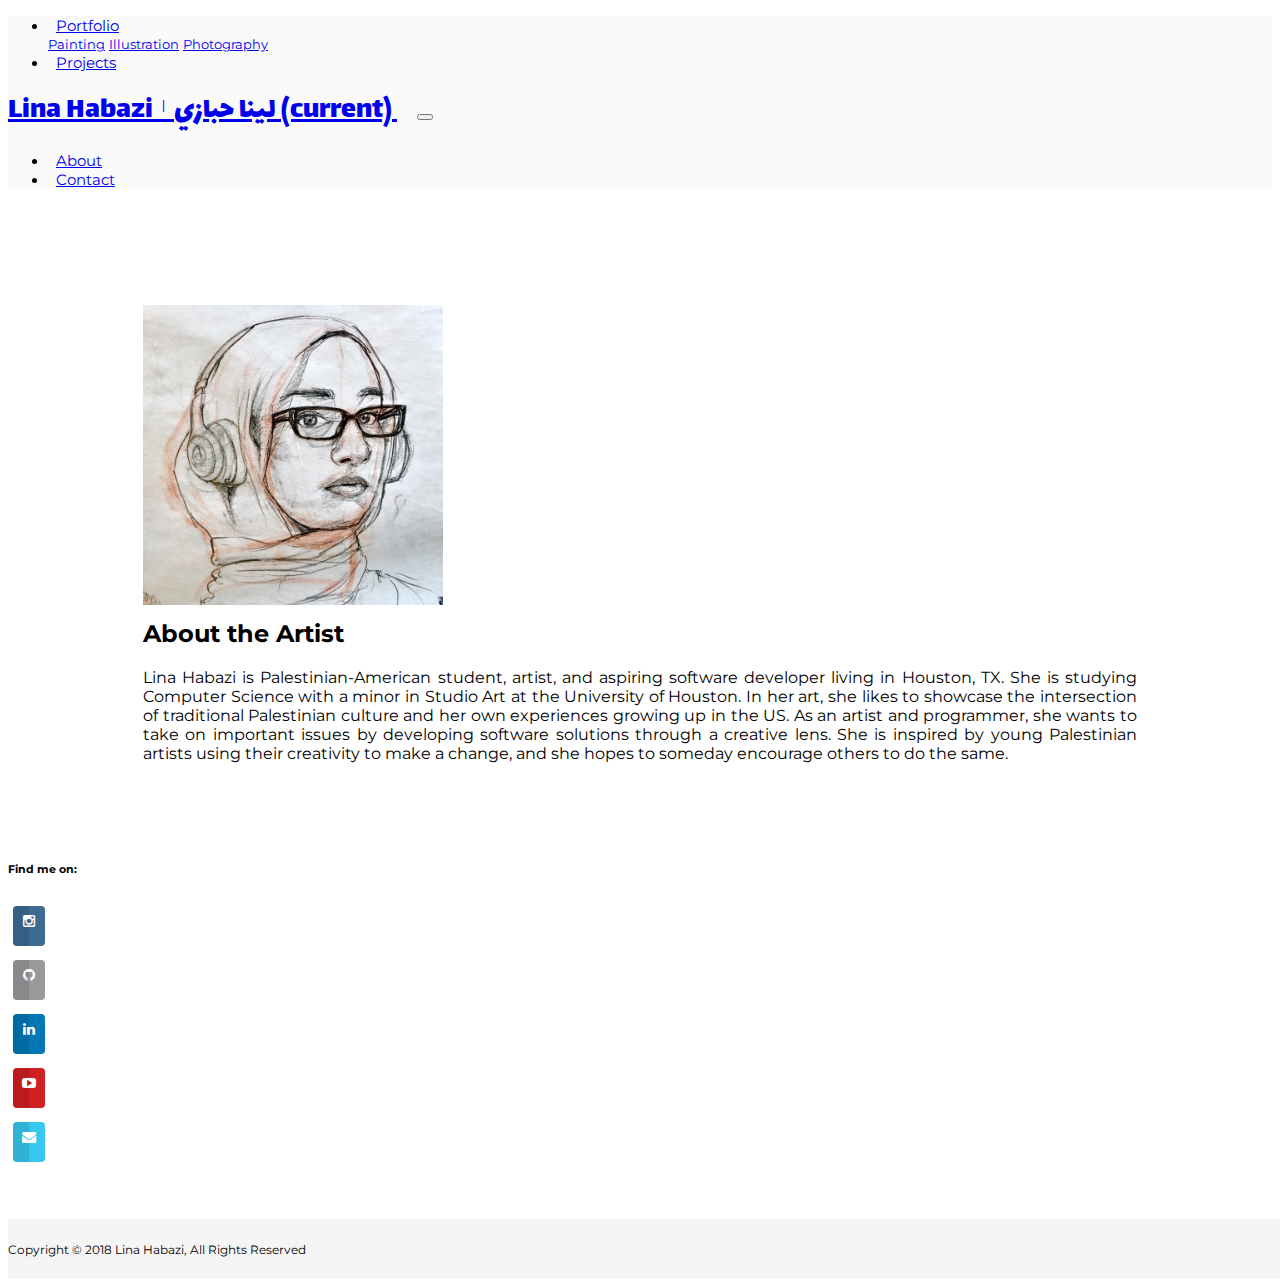
==== commit f62f7315: "styling about page" ====
--- a/src/about.html
+++ b/src/about.html
@@ -63,19 +63,56 @@
 
   <div class='container'>
     <div class='content'>
-      <div>
-        <img src="./resources/artist.jpg" height=250>
+      <div class="row" id='aboutRow'>
+        <div class="col-auto">
+          <img src="./resources/artist.jpg" height=300>
+        </div>
+        <div class="col" id='aboutText'>
+          <h2>About the Artist</h2>
+          <p>Lina Habazi is Palestinian-American student, artist, and aspiring software developer living in Houston, TX. She
+            is studying Computer Science with a minor in Studio Art at the University of Houston. In her art, she likes to
+            showcase the intersection of traditional Palestinian culture and her own experiences growing up in the US. As
+            an artist and programmer, she wants to take on important issues by developing software solutions through a creative
+            lens. She is inspired by young Palestinian artists using their creativity to make a change, and she hopes to
+            someday encourage others to do the same.</p>
+        </div>
       </div>
-      <div>
-        <h2>About the Artist</h2>
-        <p>Lina Habazi is Palestinian-American student, artist, and aspiring software developer living in Houston, TX. She is
-          studying Computer Science with a minor in Studio Art at the University of Houston. In her art, she likes to showcase
-          the intersection of traditional Palestinian culture and her own experiences growing up in the US. As an artist and
-          programmer, she wants to take on important issues by developing software solutions through a creative lens. She is
-          inspired by young Palestinian artists using their creativity to make a change, and she hopes to someday encourage
-          others to do the same.</p>
+
+      <div class='col' id='aboutSocial'>
+        <div class='row justify-content-center'>
+          <h6>Find me on:</h6>
+        </div>
+        <div class='row justify-content-center'>
+          <div class=col-0.5>
+            <a href="#" class="btn azm-social azm-size-32 azm-r-square azm-shadow-left azm-instagram">
+              <i class="fa fa-instagram"></i>
+            </a>
+          </div>
+          <div class=col-0.5>
+            <a href="#" class="btn azm-social azm-size-32 azm-r-square azm-shadow-left azm-github">
+              <i class="fa fa-github"></i>
+            </a>
+          </div>
+          <div class=col-0.5>
+            <a href="#" class="btn azm-social azm-size-32 azm-r-square azm-shadow-left azm-linkedin">
+              <i class="fa fa-linkedin"></i>
+            </a>
+          </div>
+          <div class='col-0.5'>
+            <a href="#" class="btn azm-social azm-size-32 azm-r-square azm-shadow-left azm-youtube-play">
+              <i class="fa fa-youtube-play"></i>
+            </a>
+          </div>
+          <div class=col-0.5>
+            <a href="#" class="btn azm-social azm-size-32 azm-r-square azm-shadow-left azm-email-2">
+              <i class="fa fa-envelope"></i>
+            </a>
+          </div>
+        </div>
       </div>
     </div>
+
+
   </div>
 
 
@@ -89,7 +126,6 @@
   </footer>
 
 
-
   <script src="https://code.jquery.com/jquery-3.3.1.slim.min.js" integrity="sha384-q8i/X+965DzO0rT7abK41JStQIAqVgRVzpbzo5smXKp4YfRvH+8abtTE1Pi6jizo"
     crossorigin="anonymous"></script>
   <script src="https://cdnjs.cloudflare.com/ajax/libs/popper.js/1.14.3/umd/popper.min.js" integrity="sha384-ZMP7rVo3mIykV+2+9J3UJ46jBk0WLaUAdn689aCwoqbBJiSnjAK/l8WvCWPIPm49"
--- a/styles.css
+++ b/styles.css
@@ -7,20 +7,22 @@
   /* display: flex; */
   margin-left: 20px;
   margin-right: 20px;
-  /* align-items: center;         */
+  /* align-items: center;*/
 }
 
 .content {
   padding-bottom: 100px;
-  padding-top: 70px;
-      font-family: 'Montserrat',
-      sans-serif;
-
+  padding-top: 100px;
+  font-family: 'Montserrat', sans-serif;
 }
 
 .content h2 {
   margin-top: 10px;
   margin-left: 0px;
+}
+
+.about {
+  background-color: red;
 }
 
 .footer {
@@ -69,7 +71,7 @@
 }
 
 #carouselExampleControls {
-  margin-top: 20px;
+  /* margin-top: 20px; */
   margin-bottom: 30px;
 }
 
@@ -108,6 +110,23 @@
   margin: 8px;
   margin-bottom: 5px;
 }
+
+#aboutRow {
+  padding-left: 135px;
+  padding-right: 135px;
+}
+
+#aboutText p {
+  text-align: justify;
+}
+
+#aboutSocial {
+  margin-top: 100px;
+}
+
+/* #artistImage {
+  flex: 1;
+} */
 
 /* .navbar .nav-link {
  padding-bottom: 5px;
